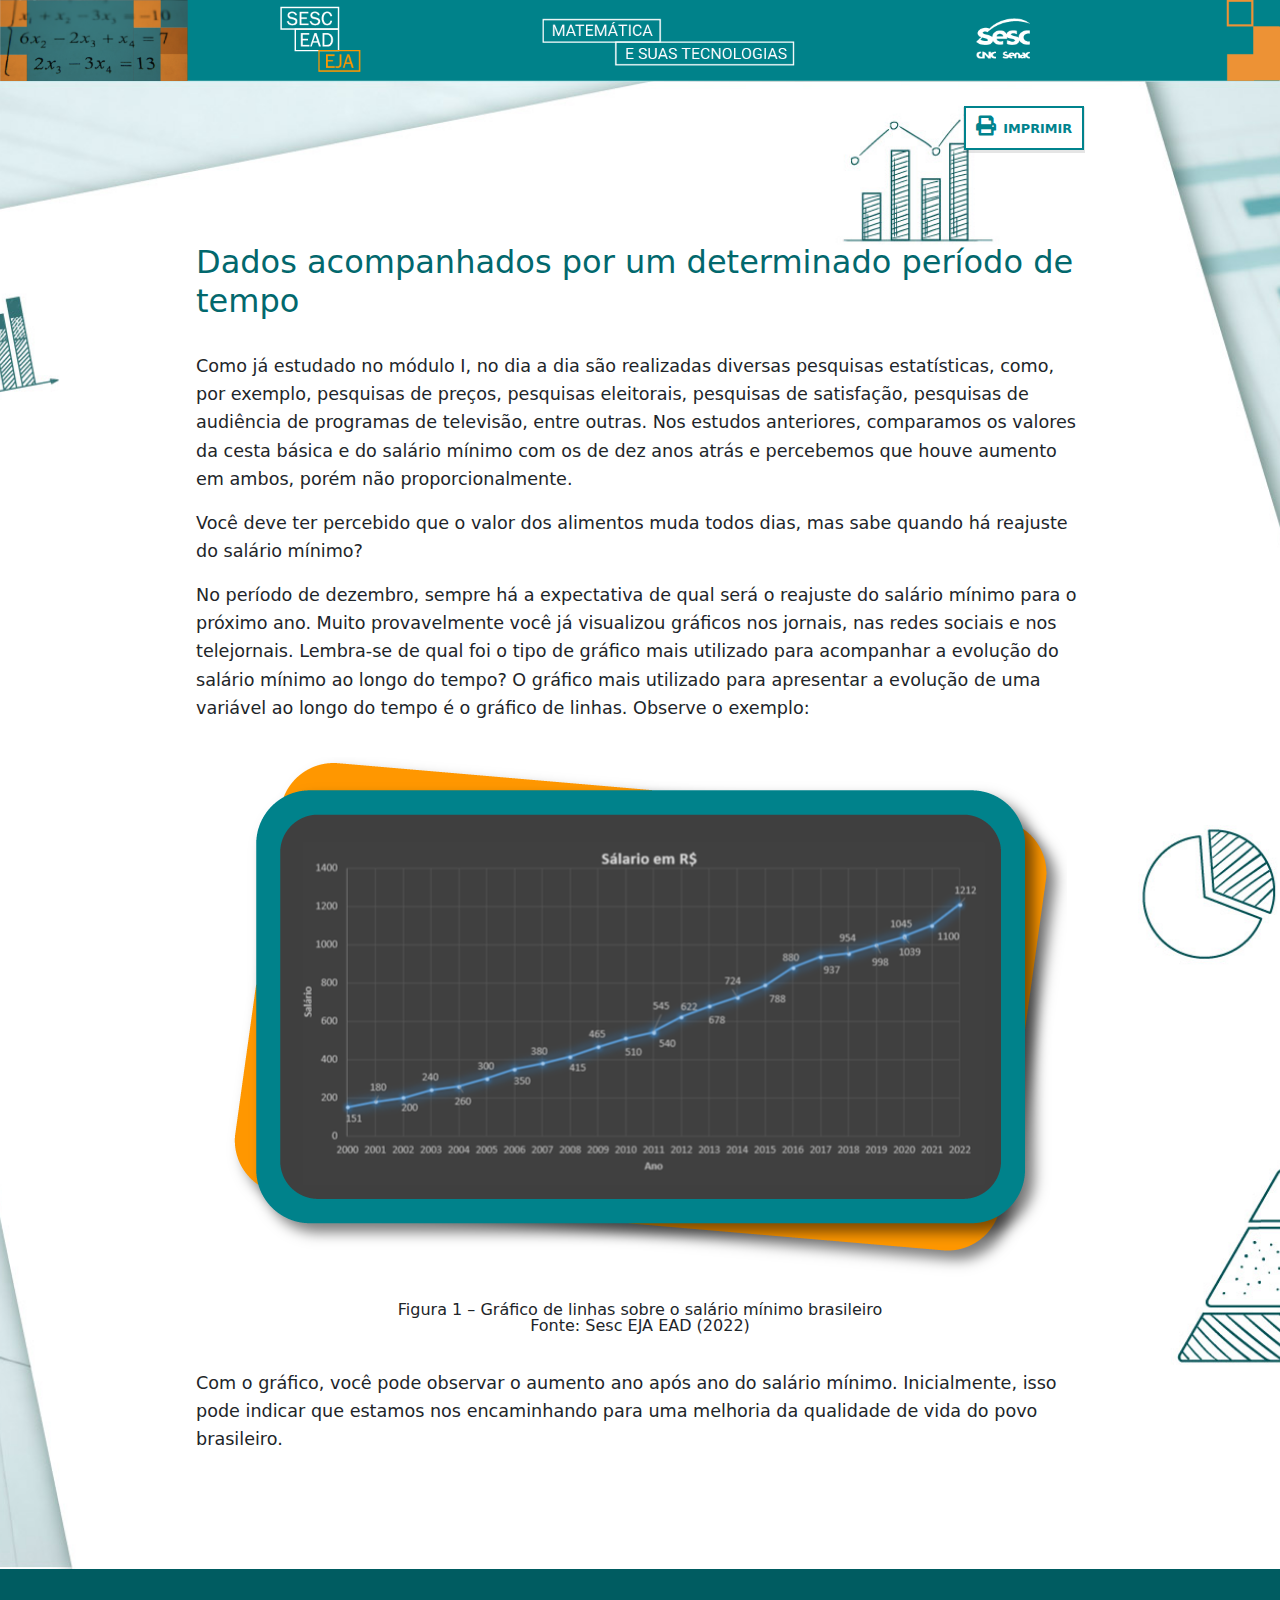
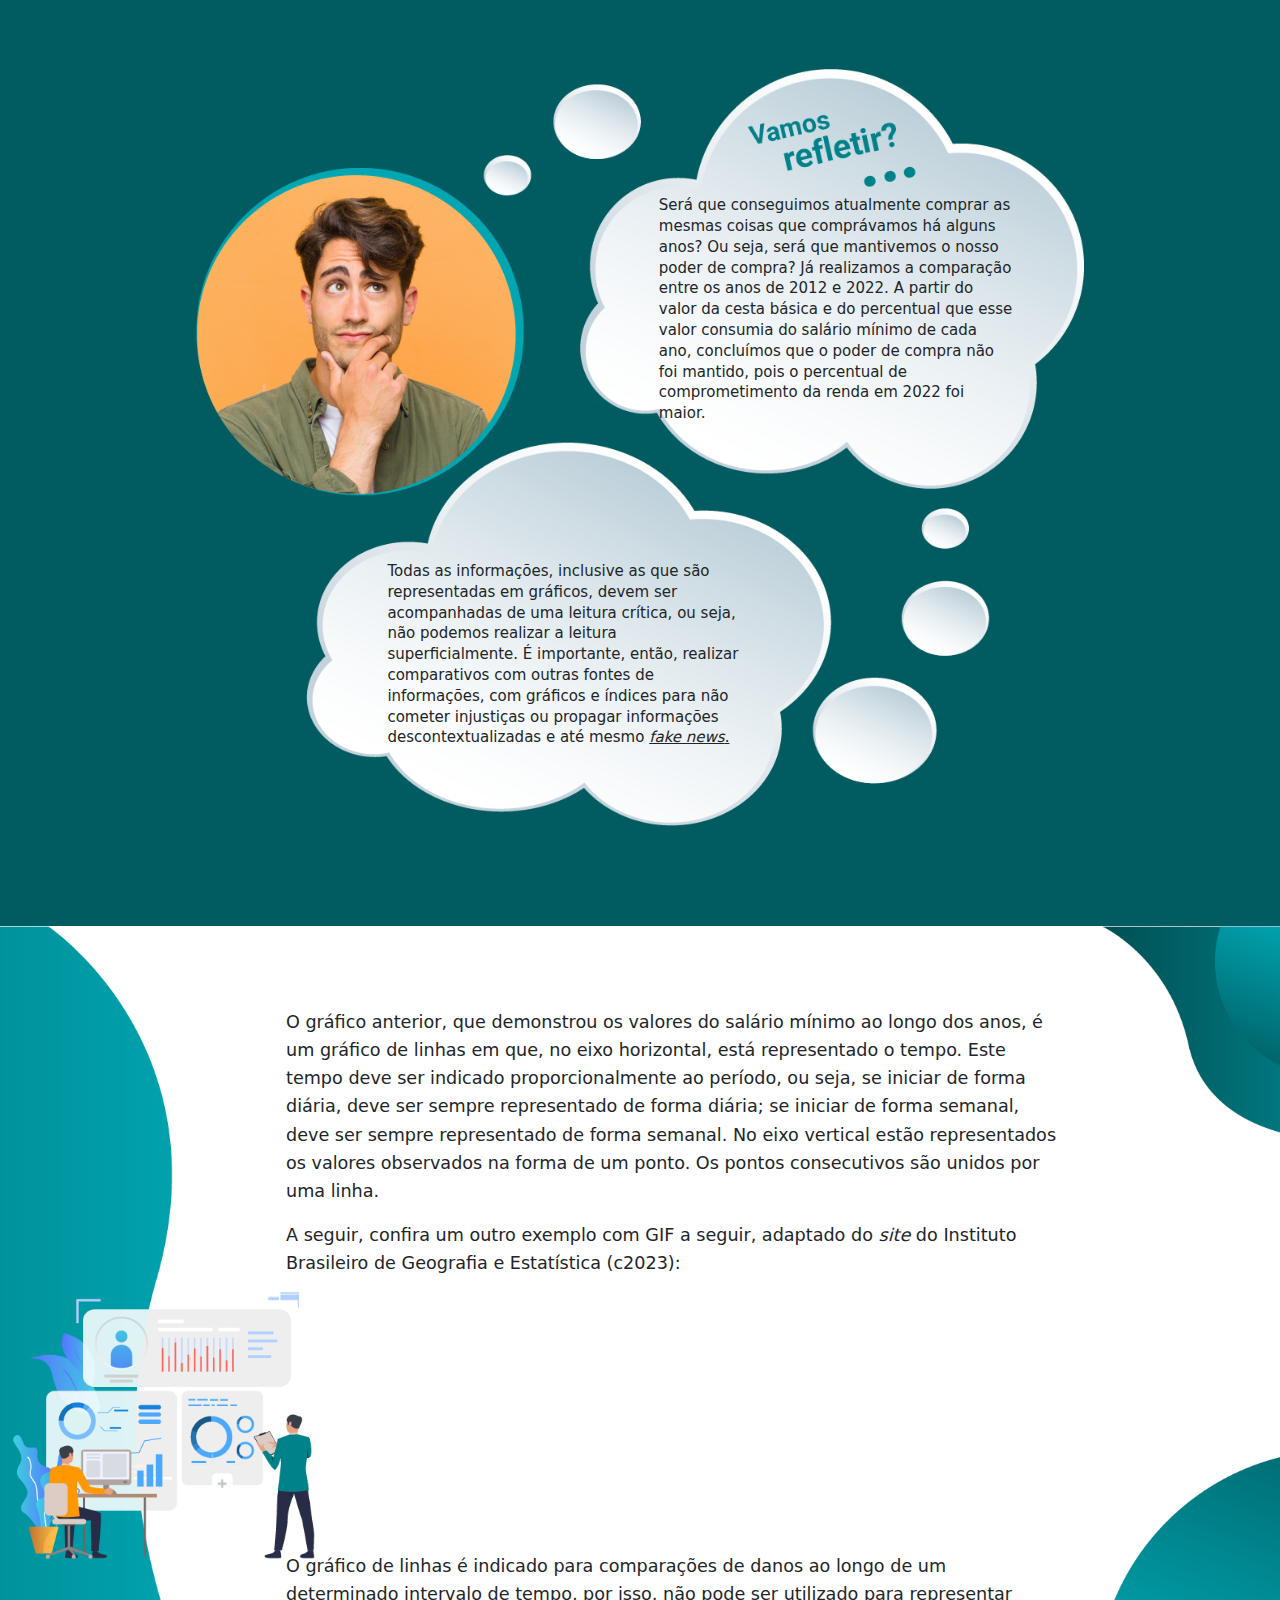
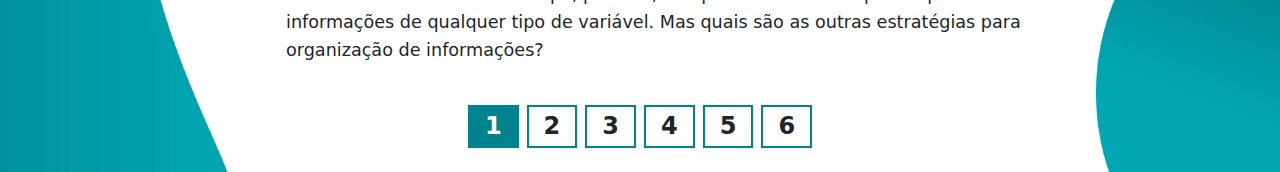
==== conteudo.html @ e6a65a78 "ajustes" ====
<!doctype html>
<html lang="pt-br">

<head>
    <title>Matemática e suas tecnologias</title>
    <!-- Required meta tags -->
    <meta charset="utf-8">
    <meta name="viewport" content="width=device-width, initial-scale=1, shrink-to-fit=no">

    <!-- Bootstrap CSS v5.0.2 -->
    <link rel="stylesheet" href="assets/css/preloader.css">
    <link rel="stylesheet" href="assets/bootstrap/bootstrap.min.css">
    <link rel="stylesheet" href="assets/css/animate.min.css" />
    <link rel="stylesheet" href="assets/fa/css/all.min.css">
    <link rel="stylesheet" href="assets/css/template.css">
    <link rel="stylesheet" href="assets/css/jquery-ui.min.css">
    <link rel="stylesheet" href="assets/css/custom.css">
    <link rel="stylesheet" href="assets/css/lt-estilos.css">
    <link rel="stylesheet" href="assets/css/aos.css">
    <!-- <link rel="stylesheet" href="assets_obj/css/style-olimpiadas-verdadeiro-ou-falso.css"> -->

    <link rel="stylesheet" href="drag/js/dragula.css">
    <link rel="stylesheet" href="drag/css/game-custom.css">
    <link rel="stylesheet" href="objeto_associarColunas/css/associar-colunas.css">
    <link rel="stylesheet" href="assets/print/print.css">
</head>

<body class="bg-sesc">
    <div class="preloader">
        <div class="anim"></div>
        <h1>Aguarde enquanto o conteúdo é carregado.</h1>
    </div>
    <!-- MARCA D´ÁGUA -->
    <img src="assets/img/logo_sesc_horizontal.svg" id="marcadaguaLogo">

    <header id="topo" class="sesc no-print">
        <img src="assets/img/cabecalho/cabecalho.png" class="d-none d-lg-block img-fluid" alt="">
    </header>
    <!-- Section principal deve ter o booklet, pois faz parte do print.js -->
    <section id="booklet">
        <!--Dentro do section devemos ter um elemento com a classe paginas, para funcionar a paginação/print-->
        <header class="titulo-conteudo mb-0 print">
            <div class="container" style="padding-top:1px">
                <!--titulo do curso para o print e leitor de tela-->
                <h1 id="nome-curso" class="d-none print mt-0 text-center w-100">Matemática e suas Tecnologias
                </h1>
                <div class="row g-0 pb-4 pt-4">
                    <div class="col-9 d-flex flex-column justify-content-center align-items-start">
                        <!-- <h2>Matemática</h2> -->
                    </div>
                    <div class="col-3 d-flex flex-column justify-content-end align-items-end">
                        <button data-pdf="true" name="button" class="bt-print bto-imprimir no-print"><i
                                class="fas fa-print "></i> imprimir</button>
                    </div>
                </div>
            </div>
        </header>
        <section class="paginas">
            <!-- PG1 -->
            <div class="pagina">
                <!-- <img src="img/elem_float_1.png" class="no-print rellax-esquerda-big relax-top18" data-rellax-speed="4"> -->

                <div class="bloco1-pg1">
                    <div class="container">
                        <h2>Dados acompanhados por um determinado período de tempo</h2>
                        <!--<h4>Quarta etapa: organização dos dados</h4>-->
                        <p>
                            Como já estudado no módulo I, no dia a dia são realizadas diversas pesquisas estatísticas,
                            como, por exemplo, pesquisas de preços, pesquisas eleitorais, pesquisas de satisfação,
                            pesquisas de audiência de programas de televisão, entre outras. Nos estudos anteriores,
                            comparamos os valores da cesta básica e do salário mínimo com os de dez anos atrás e
                            percebemos que houve aumento em ambos, porém não proporcionalmente.
                        </p>
                        <p>
                            Você deve ter percebido que o valor dos alimentos muda todos dias, mas sabe quando há
                            reajuste do salário mínimo?
                        </p>
                        <p>
                            No período de dezembro, sempre há a expectativa de qual será o reajuste do salário mínimo
                            para o próximo ano. Muito provavelmente você já visualizou gráficos nos jornais, nas redes
                            sociais e nos telejornais. Lembra-se de qual foi o tipo de gráfico mais utilizado para
                            acompanhar a evolução do salário mínimo ao longo do tempo? O gráfico mais utilizado para
                            apresentar a evolução de uma variável ao longo do tempo é o gráfico de linhas. Observe o
                            exemplo:
                        </p>
                        <figure>
                            <img src="img/figura_01.png" class="img-fluid d-block mx-auto my-3" data-aos="zoom-in"
                                alt="A imagem mostra um gráfico de linhas com eixo horizontal representando o tempo em ano, do ano 2000 até o ano de 2022. O primeiro dado apresentado é o ano de 2000 com o salário de R$ 151, e seguindo desta forma: ano de 2001 e salário de R$ 180, ano de 2002 e salário de R$ 200, ano de 2003 e salário de R$ 240, ano de 2004 e salário de R$ 260, ano de 2005 e salário de R$ 300, ano de 2006 e salário de R$ 350, ano de 2007 e salário de R$ 380, ano de 2008 e salário de R$ 415, ano de 2009 e salário de R$ 465, ano de 2010 e salário de R$ 510, ano de 2011 e salário de R$ 540, que depois aumentou para R$ 545, ano de 2012 e salário de R$ 622, ano de 2013 e salário de R$ 678, ano de 2014 e salário de R$ 724, ano de 2015 e salário de R$ 788, ano de 2016 e salário de R$ 880, ano de 2017 e salário de R$ 937, ano de 2018 e salário de R$ 954, ano de 2019 e salário de R$ 998, ano de 2020 e salário de R$ 1.039, que subiu para R$ 1.045, ano de 2021 e salário de R$ 1.100, ano de 2022 e salário de R$ 1.212. ">
                            <figcaption>Figura 1 – Gráfico de linhas sobre o salário mínimo brasileiro <br>
                                Fonte: Sesc EJA EAD (2022)
                            </figcaption>
                        </figure>
                        <p>
                            Com o gráfico, você pode observar o aumento ano após ano do salário mínimo. Inicialmente,
                            isso pode indicar que estamos nos encaminhando para uma melhoria da qualidade de vida do
                            povo brasileiro.
                        </p>
                    </div>
                </div>
                <div class="bloco2-pg1">
                    <!-- <img src="img/elem_float_2.png" class="no-print rellax-direita-big relax-top1" data-rellax-speed="4"> -->
                    <div class="container">
                        <div class="caixa_vamos_refletir">
                            <img src="img/vamos_refletir.png" class="no-print" alt="">
                            <div class="vamos_refletir1">
                                <p>
                                    Será que conseguimos atualmente comprar as mesmas coisas que comprávamos há alguns
                                    anos? Ou seja, será que mantivemos o nosso poder de compra? Já realizamos a
                                    comparação entre os anos de 2012 e 2022. A partir do valor da cesta básica e do
                                    percentual que esse valor consumia do salário mínimo de cada ano, concluímos que o
                                    poder de compra não foi mantido, pois o percentual de comprometimento da renda em
                                    2022 foi maior.
                                </p>
                            </div>
                            <div class="vamos_refletir2">
                                <p>
                                    Todas as informações, inclusive as que são representadas em gráficos, devem ser
                                    acompanhadas de uma leitura crítica, ou seja, não podemos realizar a leitura
                                    superficialmente. É importante, então, realizar comparativos com outras fontes de
                                    informações, com gráficos e índices para não cometer injustiças ou propagar
                                    informações descontextualizadas e até mesmo <span class="bt-tooltip"
                                        data-bs-toggle="tooltip" data-bs-placement="top"
                                        title="Notícias falsas publicadas por veículos de comunicação como se fossem informações reais.">
                                        <em>fake news</em>.</span>
                                </p>
                            </div>
                        </div>

                    </div>
                </div>
                <div class="bloco3-pg1">

                    <!-- <img src="img/elem_float_2.png" class="no-print rellax-direita-big relax-top1" data-rellax-speed="4"> -->

                    <div class="container">
                        <h2></h2>
                        <p>
                            O gráfico anterior, que demonstrou os valores do salário mínimo ao longo dos anos, é um
                            gráfico de linhas em que, no eixo horizontal, está representado o tempo. Este tempo deve ser
                            indicado proporcionalmente ao período, ou seja, se iniciar de forma diária, deve ser sempre
                            representado de forma diária; se iniciar de forma semanal, deve ser sempre representado de
                            forma semanal. No eixo vertical estão representados os valores observados na forma de um
                            ponto. Os pontos consecutivos são unidos por uma linha.
                        </p>
                        <p>
                            A seguir, confira um outro exemplo com GIF a seguir, adaptado do <em>site</em> do Instituto
                            Brasileiro de Geografia e Estatística (c2023):
                        </p>
                        <figure>
                            <img src="img/gifs/gif_linhas.gif" class="img-fluid d-block mx-auto my-3" data-aos="zoom-in"
                                alt="A animação mostra um gráfico de linhas com o título “Elementos: gráfico de linhas”. No gráfico, há uma linha vermelha na horizontal, que representa o eixo vertical (escala), e uma linha na horizontal, que representa o eixo horizontal (geralmente representa o tempo). No interior dos eixos, inicialmente, aparecem pontos verdes ligados por uma linha, depois aparecem linhas cinzas e ao lado delas o texto “posição vertical, de acordo com a intensidade de cada momento representado”; ligando as linhas cinzas e paralela ao eixo horizontal está uma linha na cor rosa, e ao seu lado o texto: “distância proporcional ao período de tempo representado”. ">
                            <!-- <figcaption>
                                        gif
                                    </figcaption> -->
                        </figure>
                        <p>
                            O gráfico de linhas é indicado para comparações de danos ao longo de um determinado
                            intervalo de tempo, por isso, não pode ser utilizado para representar informações de
                            qualquer tipo de variável. Mas quais são as outras estratégias para organização de
                            informações?
                        </p>
                        <br><br>
                    </div>
                </div>

            </div>
            <!-- FIM PG1 -->

            <!-- PG2 -->
            <div class="pagina">

                <div class="bloco4-pg1">
                    <!-- <img src="img/elem_float_1.png" class="no-print rellax-esquerda-big relax-top5" data-rellax-speed="4"> -->

                    <div class="container">
                        <h2>A apresentação dos dados de Calculópolis </h2>
                        <p>
                            Considerando que anteriormente falamos sobre renda, na pesquisa da cidade de Calculópolis
                            foi realizado o questionamento sobre a renda familiar. De posse desses dados, é possível
                            realizar o tratamento deles. Mas como organizar e representar os dados coletados referentes
                            às rendas das famílias da cidade de Calculópolis?
                        </p>
                        <p>
                            No decorrer deste módulo, verificaremos as melhores estratégias, considerando tabelas e
                            gráficos, para demonstrar essas informações.
                        </p>
                        <p>
                            Veja como ficou a apresentação do gráfico da renda familiar da pesquisa de Calculópolis:
                        </p>
                        <figure>
                            <img src="img/figura_02.png" class="img-fluid d-block mx-auto my-3" data-aos="zoom-in"
                                alt="A imagem mostra um gráfico de barras representando as rendas familiares da cidade de Calculópolis. No eixo vertical são apresentados os elementos da variável e, no eixo horizontal, a quantidade de domicílios que apresentou a renda. De baixo para cima, no eixo vertical, constam as faixas salariais “até um salário mínimo”, com 14 domicílios; “de um a dois salários mínimos”, com 10 domicílios; “de dois a três salários mínimos”, com 18 domicílios; “de três a quatro salários mínimos”, com 2 domicílios; “de quatro a cinco salários mínimos”, com 4 domicílios; “de cinco a seis salários mínimos”, com 3 domicílios; “de seis a sete salários mínimos”, com 2 domicílios; “de sete a oito salários mínimos”, sem observações; e por último, no topo da imagem, “de oito a nove salários mínimos”, com 2 domicílios. ">
                            <figcaption>
                                Figura 2 – Gráfico de barras horizontais sobre a renda familiar <br>

                                Fonte: Sesc EJA EAD (2022)
                            </figcaption>
                        </figure>
                        <p>
                            Nesse gráfico, é possível observar que a maior parte das famílias tem renda de dois a três
                            salários mínimos, 18 famílias, no caso. Observa-se ainda que 14 famílias recebem menos de um
                            salário mínimo e 10 famílias recebem de um salário até dois salários mínimos.
                        </p>
                        <p>
                            No questionário da cidade de Calculópolis, a comissão da pesquisa organizou os rendimentos
                            em faixas de renda, pois a renda, sendo uma <b>variável quantitativa</b>, pode assumir
                            valores muito diferentes e com valores decimais. Isso significa que dificilmente haverá
                            rendas iguais, logo, uma tabela possivelmente teria muitas linhas, o que ocasionaria uma
                            leitura cansativa e sem síntese de resultados.
                        </p>
                        <p>
                            As <b>variáveis quantitativas</b> devem ser organizadas em ordem crescente (do menor para o
                            maior valor) ou decrescente (do maior para o menor valor) para um melhor entendimento; se
                            houver <b>variáveis qualitativas</b>, será preciso organizá-las em ordem alfabética.
                        </p>
                        <p>
                            Observe como as variáveis quantitativas, em relação à renda, foram agrupadas e organizadas
                            em ordem crescente:
                        </p>
                        <figure>
                            <img src="img/info1.png" class="img-fluid d-block mx-auto my-3" data-aos="zoom-in" alt="">
                        </figure>
                        <p>
                            A comissão, com o objetivo de comparar cada um desses valores em relação ao todo e facilitar
                            a tomada de decisões, passou a representar em forma de tabela as repetições de cada dado
                            percentualmente. Essa forma de representação percentual dos dados é chamada de frequência
                            relativa. Na estatística, a quantidade de vezes que o valor de uma variável se repete é
                            chamado de frequência absoluta.
                        </p>
                    </div>

                    <img src="img/div_bg3_pag1.png" class="bloco-divisoria no-print" alt="">
                </div>
                <div class="bloco5-pg1">
                    <!-- <img src="img/elem_float_4.png" class="no-print rellax-direita-big relax-top1" data-rellax-speed="4"> -->

                    <div class="container">
                        <p>
                            A frequência relativa é calculada pela divisão entre a frequência absoluta e o total de
                            elementos da amostra. Isso pode ser descrito com seguinte fórmula:
                        </p>
                        <figure>
                            <img src="img/equacao_01.png" class="img-fluid d-block mx-auto my-3" data-aos="zoom-in"
                                alt="Imagem da fórmula da frequência relativa: frequência relativa do dado igual à frequência absoluta dividida pelo total de elementos da amostra. ">

                        </figure>
                        <p>
                            Normalmente, a frequência relativa é apresentada em percentual, mas também pode ser indicada
                            de modo decimal ou fracionário.
                        </p>
                        <p>
                            A comissão, com o objetivo de comparar os dados com o total de amostras, decidiu calcular as
                            frequências relativas do número de correspondentes à quantidade de salários mínimos que as
                            famílias recebem. Para isso, utilizou os dados das frequências absolutas da tabela,
                            considerando a amostra de 55 domicílios de Calculópolis. Veja como esse cálculo foi
                            realizado:
                        </p>
                        <figure>
                            <img src="img/figura_03.png" class="img-fluid d-block mx-auto my-3" data-aos="zoom-in"
                                alt="A imagem mostra um cálculo em que até 1 salário mínimo é igual à frequência absoluta dividido pelo total de elementos da amostra, que é igual a 14 sobre 55, que é igual a 0,25 multiplicado por 100% igual a 25%. De elemento “100%” sai uma seta para o texto “multiplicar o resultado da divisão por 100% para transformar em porcentagem”.">
                            <figcaption>Figura 3 – Passo a passo do cálculo de uma frequência relativa <br>

                                Fonte: Sesc EJA EAD (2022)
                            </figcaption>
                        </figure>
                        <figure>
                            <img src="img/equacao_02.png" class="img-fluid d-block mx-auto my-3" data-aos="zoom-in"
                                alt="A imagem mostra a seguinte fórmula: de 1 a 2 salários mínimos igual à frequência absoluta sobre total de elementos da amostra igual a 10 sobre 55 igual a 0,18 multiplicado por 100% igual a 18%.">
                        </figure>
                        <figure>
                            <img src="img/equacao_03.png" class="img-fluid d-block mx-auto my-3" data-aos="zoom-in"
                                alt="A imagem mostra a seguinte fórmula: de 2 a 3 salários mínimos igual à frequência absoluta sobre o total de elementos da amostra igual a 18 sobre 55 igual a 0,33 multiplicado por 100% igual a 33%.">
                        </figure>
                        <figure>
                            <img src="img/equacao_04.png" class="img-fluid d-block mx-auto my-3" data-aos="zoom-in"
                                alt="A imagem mostra a seguinte fórmula: de 3 a 4 salários mínimos igual à frequência absoluta sobre o total de elementos da amostra igual a 2 sobre 55 igual a 0,04 multiplicado por 100% igual a 4%.">
                        </figure>
                        <figure>
                            <img src="img/equacao_05.png" class="img-fluid d-block mx-auto my-3" data-aos="zoom-in"
                                alt="A imagem mostra a seguinte fórmula: de 4 a 5 salários mínimos igual à frequência absoluta sobre o total de elementos da amostra igual a 4 sobre 55 igual a 0,07 multiplicado por 100% igual a 7%.">
                        </figure>
                        <figure>
                            <img src="img/equacao_06.png" class="img-fluid d-block mx-auto my-3" data-aos="zoom-in"
                                alt="A imagem mostra a seguinte fórmula: de 5 a 6 salários mínimos igual à frequência absoluta sobre total de elementos da amostra igual a 3 sobre 55 igual a 0,05 multiplicado por 100% igual a 5%.">
                        </figure>
                        <figure>
                            <img src="img/equacao_07.png" class="img-fluid d-block mx-auto my-3" data-aos="zoom-in"
                                alt="A imagem mostra a seguinte fórmula: de 6 a 7 salários mínimos igual à frequência absoluta sobre o total de elementos da amostra igual a 2 sobre 55 igual a 0,04 multiplicado por 100% igual a 4%.">
                        </figure>
                        <figure>
                            <img src="img/equacao_08.png" class="img-fluid d-block mx-auto my-3" data-aos="zoom-in"
                                alt="A imagem mostra a seguinte fórmula: de 8 a 9 salários mínimos igual à frequência absoluta sobre total de elementos da amostra igual a 2 sobre 55 igual a 0,04 multiplicado por 100% igual a 4%.">
                        </figure>
                    </div>
                </div>
                <div class="bloco6-pg1">
                    <div class="container">
                        <p>
                            Seguindo essa organização de dados, a comissão organizadora apresentou a seguinte tabela
                            referente à pergunta: “Somando a sua renda com a renda das pessoas que moram com você,
                            quanto é, aproximadamente, a renda familiar?”.
                        </p>
                        <p>
                            As tabelas resumem o conjunto de dados coletados em uma pesquisa e devem apresentar em sua
                            estrutura título e fonte. O título deve conter informações suficientes para explicitar o que
                            está sendo apresentado. A fonte deve identificar a origem dos dados apresentados. Em
                            tabelas, os dados são apresentados em linhas e colunas, contribuindo para a leitura e a
                            interpretação das informações.
                        </p>
                        <p class="titulo-tabela">Renda Familiar dos domicílios de Calculópolis</p>
                        <table class="sesc">
                            <tr>
                                <th>Renda familiar</th>
                                <th>Frequência absoluta</th>
                                <th>Frequência relativa</th>
                            </tr>
                            <tr>
                                <td>Até 1 salário mínimo</td>
                                <td>14</td>
                                <td><img src="img/fracao1.png" class="img-fluid"> ou 25%</td>
                            </tr>
                            <tr>
                                <td>De 1 a 2 salários mínimos</td>
                                <td>10</td>
                                <td><img src="img/fracao2.png" class="img-fluid"> ou 18% </td>
                            </tr>
                            <tr>
                                <td>De 2 a 3 salários mínimos</td>
                                <td>18</td>
                                <td><img src="img/fracao3.png" class="img-fluid"> ou 33%</td>
                            </tr>
                            <tr>
                                <td>De 3 a 4 salários mínimos</td>
                                <td>2</td>
                                <td><img src="img/fracao4.png" class="img-fluid"> ou 4%</td>
                            </tr>
                            <tr>
                                <td>De 4 a 5 salários mínimos</td>
                                <td>4</td>
                                <td><img src="img/fracao5.png" class="img-fluid"> ou 7%</td>
                            </tr>
                            <tr>
                                <td>De 5 a 6 salários mínimos</td>
                                <td>3</td>
                                <td><img src="img/fracao6.png" class="img-fluid"> ou 5%</td>
                            </tr>
                            <tr>
                                <td>De 6 a 7 salários mínimos</td>
                                <td>2</td>
                                <td><img src="img/fracao4.png" class="img-fluid"> ou 4%</td>
                            </tr>
                            <tr>
                                <td>De 8 a 9 salários mínimos</td>
                                <td>2</td>
                                <td><img src="img/fracao4.png" class="img-fluid"> ou 4%</td>
                            </tr>
                            <tr>
                                <td>Total</td>
                                <td>55</td>
                                <td><b style="color: #3a9ca3;">1</b> ou 100%</td>
                            </tr>
                        </table>
                        <figcaption>
                            Fonte: Sesc EAD EJA (2022)
                        </figcaption>

                        <div class="caixa-destaque">
                            <ul>
                                <p>Na primeira linha, são apresentadas: </p>
                                <li>Na primeira coluna, a categoria pesquisada (no caso, renda familiar) </li>
                                <li>Na segunda coluna, a frequência absoluta (no caso, a quantidade de famílias que recebem entre a faixa salarial que é citada na primeira coluna) </li>
                                <li>Na terceira coluna, a frequência relativa (no caso, o percentual de famílias que recebem entre a faixa salarial que é citada na primeira coluna em relação ao total)</li>
                                <p>Da segunda à oitava linha, são especificados:</p>
                                <li>Na primeira coluna, a faixa salarial de moradores por moradia </li>
                                <li>Na segunda coluna, a quantidade de moradias que correspondem à faixa salarial </li>
                                <li>Na terceira coluna, o percentual correspondente ao recebimento da faixa salarial </li>
                                <li>A fonte (Sesc EAD EJA) informa quem forneceu as informações.</li>
                            </ul>
                        </div>

                        <p>A fonte, “Sesc EAD EJA (2022)” informa quem forneceu as informações. </p>
                        <p>
                            Após obter todos os dados organizados da pesquisa realizada com os moradores de
                            Calculópolis, será possível entender melhor a realidade da população em relação às suas
                            carências e potencialidades. Todos os resultados da pesquisa foram organizados em tabelas,
                            pois a comissão organizadora da pesquisa teve por objetivo construir gráficos para a
                            apresentação à administração municipal. No decorrer do módulo, serão estudados diferentes
                            tipos de gráficos com o objetivo de evidenciar os mais apropriados a cada variável, contexto
                            e finalidade no processo de divulgação e apresentação dos dados.
                        </p>
                    </div>
                </div>

            </div>
            <!-- FIM PG2 -->

            <!-- PG3 -->
            <div class="pagina">
                <div class="bloco7-pg1">

                    <!-- <img src="img/elem_float_5.png" class="no-print rellax-esquerda-big relax-top1" data-rellax-speed="4">
                            <img src="img/elem_float_6.png" class="no-print rellax-esquerda-big relax-top15" data-rellax-speed="4">
                            <img src="img/elem_float_7.png" class="no-print rellax-esquerda-big relax-top25" data-rellax-speed="4"> -->

                    <div class="container">
                        <h2>Entendendo os resultados</h2>
                        <!--<h4>Quinta etapa: resultados e análises </h4>-->
                        <p>
                            As reportagens em revistas, jornais, em conteúdos da Internet, em programas de televisão,
                            entre outros locais de divulgação de conteúdos, estão repletas de gráficos e tabelas com
                            dados estatísticos, portanto, no dia a dia, é mais usual encontrarmos informações na forma
                            de gráficos. Mas você já se perguntou por que isso acontece?
                        </p>
                        <p>
                            A possibilidade de extrair as informações apenas observando a imagem do gráfico, sem a
                            necessidade da leitura de textos e dados, é uma das principais finalidades da sua
                            utilização. Veja um exemplo:
                        </p>
                        <figure>
                            <img src="img/figura_04.png" class="img-fluid d-block mx-auto my-3" data-aos="zoom-in"
                                alt="A imagem mostra um gráfico com o título “Sexo”. Do lado direito há uma legenda com as indicações “mulheres” e “homens”. O gráfico é formado por um círculo dividido em duas partes de cores diferentes, sendo a parte maior destacada referente às mulheres e a parte menor referente aos homens, conforme a indicação da legenda. ">
                            <figcaption>Figura 4 – Gráfico de setores <br>
                                Fonte: Sesc EJA EAD (2022)
                            </figcaption>
                        </figure>
                        <p>
                            No gráfico apresentado, de acordo com a legenda, as mulheres são representadas pela cor
                            vermelha e os homens, pela cor azul, portanto, percebe-se, apenas por meio da visualização
                            da formação das partes do gráfico, que existem mais mulheres do que homens. Isso ocorre
                            porque a parte vermelha está notavelmente ocupando um espaço maior no todo, evidenciando a
                            informação do maior número de mulheres.
                        </p>
                        <p>
                            Os gráficos e as tabelas são recursos estatísticos muito úteis para resumir e apresentar os
                            resultados obtidos em uma pesquisa. Diariamente, vemos tabelas e gráficos nos mais variados
                            veículos de comunicação, associadas a assuntos diversos da nossa rotina diária, como
                            resultados de pesquisas eleitorais, esportes, segurança pública, saúde, trabalho, emprego,
                            renda, economia, cidadania etc.
                        </p>
                        <p>
                            A partir da solicitação da administração municipal para que a comissão organizadora da
                            pesquisa apresente os resultados, iniciou-se o processo de organização dos dados, pois a
                            comissão reconhece a importância que as tabelas e os gráficos têm na interpretação,
                            visualização e divulgação dos dados. Isso porque esses recursos facilitam e agilizam a
                            compreensão dos dados por parte do leitor e também viabilizam diversas maneiras de ilustrar
                            e resumir as informações apresentadas.
                        </p>
                        <p>
                            Agora, o próximo passo da comissão será utilizar esses recursos visuais, por isso, ela
                            passou a estudar alguns tipos de gráficos, procurando conhecer as principais características
                            de cada um e seus elementos, a fim de escolher o tipo de gráfico mais adequado de acordo com
                            os dados a serem representados. Além disso, esse estudo teve como objetivo evitar
                            interpretações equivocadas dos dados apresentados, que podem ter sido produzidos
                            involuntariamente – ou até mesmo propositalmente – com erros.
                        </p>
                        <p>
                            Como a pesquisa de Calculópolis foi baseada nas perguntas realizadas no Censo e em pesquisas
                            de amostras por domicílio, a comissão organizadora foi em busca dos gráficos utilizados na
                            divulgação dos dados encontrados naquela pesquisa. Nessa busca, constatou-se que os gráficos
                            mais comuns são os gráficos de barras, colunas e setores.
                        </p>
                        <p>
                            Você sabia que cada um desses gráficos apresenta características específicas e que os
                            diferentes gráficos são indicados para diferentes tipos de variáveis e para diferentes
                            objetivos? Que tal visualizar o que a comissão encontrou como resultado de sua pesquisa?
                        </p>
                        <p>
                            Ao pesquisar sobre uma mesma questão que havia no questionário de Calculópolis, a comissão
                            encontrou no <em>site</em> do IBGE alguns resultados do censo do Brasil apresentados em
                            gráficos de barras e de colunas. Confira a seguir:
                        </p>
                        <figure>
                            <img src="img/figura_05.png" class="img-fluid d-block mx-auto my-3" data-aos="zoom-in"
                                alt="A figura mostra um gráfico de barras horizontais partindo da esquerda para a direita, indicando o número total de domicílios e seus tipos (casa ou apartamento) no Brasil e em cada região do país (Norte, Nordeste, Sudeste, Sul e Centro-Oeste). Cada região forma um bloco com três barras e está separada das demais apresentando tamanhos diferentes.  ">
                            <figcaption>Figura 5 – Gráfico de barras da amostra de domicílios – 2019 <br>

                                Fonte: Instituto Brasileiro de Geografia e Estatística (2019?)
                            </figcaption>
                        </figure>
                        <figure>
                            <img src="img/figura_06.png" class="img-fluid d-block mx-auto my-3" data-aos="zoom-in"
                                alt="A figura mostra um gráfico de barras horizontais partindo da esquerda para a direita, indicando o número total de domicílios e seus tipos (casa ou apartamento) no Brasil e em cada região do país (Norte, Nordeste, Sudeste, Sul e Centro-Oeste). Cada região apresenta uma única barra e está separada das demais apresentando tamanhos iguais. ">
                            <figcaption>

                                Figura 6 – Gráfico de barras da amostra de domicílios – 2019 <br>

                                Fonte: Instituto Brasileiro de Geografia e Estatística (2019?)
                            </figcaption>
                        </figure>
                    </div>
                </div>

                <div class="bloco1-pg2">
                    <div class="container">
                        <h4>Gráfico de barras </h4>
                        <p>
                            No <b>gráfico de barras</b>, podemos notar que os dados foram divididos por regiões e com
                            legenda de cores para os tipos de domicílios. Percebemos que o tipo de domicílio mais comum
                            no Brasil é a casa e, a partir dessa constatação, fica demonstrado, como apresenta a
                            animação a seguir, que a maioria dos brasileiros tem casa própria já paga. É possível
                            observar também que existe um percentual elevado de brasileiros que moram em imóveis
                            alugados.
                        </p>
                        <p>
                            Esse tipo de gráfico é mais utilizado para variáveis qualitativas e precisa apresentar um
                            título, um eixo vertical, que representará os dados observados na variável, e um eixo
                            horizontal, que deve conter as informações numéricas de contagem, ou seja, as frequências
                            observadas. As barras são regiões retangulares de tamanho proporcional à frequência de cada
                            variação e precisam apresentar a mesma largura, e a distância entre elas deve ser sempre a
                            mesma. Confira a síntese apresentada no GIF a seguir, adaptado do <em>site</em> do Instituto
                            Brasileiro de Geografia e Estatística (c2023):
                        </p>
                        <figure>
                            <img src="img/gifs/gif_barras.gif" class="img-fluid d-block mx-auto my-3" data-aos="zoom-in"
                                alt="A animação mostra um gráfico de barras, no qual os elementos para construção do gráfico vão surgindo. As barras estão na cor verde, o eixo vertical (variação, em medidas ou quantidades numéricas) no lado esquerdo está na cor roxa e uma linha horizontal, na parte de baixo, que é o eixo horizontal (escala), está na cor vermelha. No ponto que liga os dois eixos está escrito “origem”. O título do gráfico é “Elementos: gráfico de barras”, e na lateral direita estão os textos “barras”, “tamanhos de acordo com a intensidade de cada variação”, “mesma largura” e “distância constante”.">
                            <!-- <figcaption>gif
                                    </figcaption> -->
                        </figure>

                        <h4>Gráfico de colunas</h4>
                        <p>
                            O próximo tipo de gráfico é o <b>gráfico de colunas</b>, que se refere ao número de
                            domicílios com rede geral ou fossa séptica ligada à rede geral. É possível notar que os
                            dados foram divididos por regiões e com legenda de cores para diferentes anos observados.
                            Nesse gráfico, os dados são apresentados de forma percentual.
                        </p>
                        <figure>
                            <img src="img/figura_07.png" class="img-fluid d-block mx-auto my-3" data-aos="zoom-in"
                                alt="A figura mostra um gráfico de barras vertical, que indica o número total de domicílios que apresentam rede geral ou fossa séptica no Brasil e em cada região do país (Norte, Nordeste, Sudeste, Sul e Centro-Oeste). Cada região forma um bloco com quatro barras referentes aos anos de 2016, 2017, 2018 e 2019, e está separada das demais apresentando tamanhos diferentes. ">
                            <figcaption>

                                Figura 7 – Gráfico de colunas da amostra de domicílios – 2012-2019 <br>

                                Fonte: Instituto Brasileiro de Geografia e Estatística (2019?)
                            </figcaption>
                        </figure>
                        <p>
                            Note que a região com menor taxa de domicílios ligados à rede geral é a região Norte,
                            portanto, é a região que contém um índice baixo de acesso a políticas públicas de saneamento
                            básico. Já a região Sudeste apresenta os melhores índices no que diz respeito ao acesso à
                            rede geral. Observa-se também que algumas regiões, como Norte, Sul, Nordeste e Centro-Oeste,
                            apresentaram melhorias percentuais com o passar dos anos no acesso à rede geral, já a região
                            Sudeste manteve esse índice estável com o passar do tempo.
                        </p>
                        <p>
                            Esse tipo de gráficos é mais utilizado para variáveis qualitativas e precisa apresentar um
                            título, um eixo vertical, que deve conter as informações numéricas de contagem, ou seja, as
                            frequências observadas, e um eixo horizontal, que representará os dados observados na
                            variável. As colunas são regiões retangulares de altura proporcional à frequência de cada
                            variação e precisam apresentar a mesma largura, e a distância entre elas deve ser sempre a
                            mesma. Confira a síntese apresentada no GIF a seguir, adaptado do <em>site</em> do Instituto
                            Brasileiro de Geografia e Estatística (c2023):
                        </p>
                        <figure>
                            <img src="img/gifs/gif_colunas.gif" class="img-fluid d-block mx-auto my-3"
                                data-aos="zoom-in"
                                alt="A animação mostra um gráfico de colunas, no qual os elementos para construção do gráfico vão surgindo. As colunas estão na cor verde, o eixo vertical (escala), no lado esquerdo, está na cor vermelha e a linha horizontal, na parte de baixo, que é o eixo horizontal (variações), está na cor azul. No ponto que liga os dois eixos está escrito “origem”. O título do gráfico é “Elementos: gráfico de colunas” e na lateral direita estão os textos “colunas”, “alturas de acordo com a intensidade de cada variação”, “mesma largura” e “distância constante”.">
                            <!-- <figcaption>gif
                                    </figcaption> -->
                        </figure>
                        <p>
                            O primeiro gráfico mostrado é de barras (horizontal) e o segundo gráfico é de colunas
                            (vertical). Esses gráficos costumam ser utilizados com a finalidade de comparar, entre si,
                            os dados pesquisados e podem ser utilizados em variáveis na qual o entrevistado pode
                            escolher mais de uma opção em suas respostas.
                        </p>
                        <p>
                            Conforme o que foi mostrado nas animações, esses gráficos são construídos sobre o plano
                            cartesiano e, como resultado, você obterá uma figura que lembra um “L”. As barras e as
                            colunas devem sempre conter a mesma largura, e a distância entre elas deve ser constante.
                        </p>
                        <p>
                            A comissão concluiu que os dados coletados de algumas perguntas poderiam ser representados
                            tanto em um gráfico de barras quanto em um de colunas, pois a diferença entre esses gráficos
                            está apenas na forma de apresentação dos dados. Eles são uma representação invertida um do
                            outro, ou seja, no gráfico de colunas, o valor numérico está no eixo vertical e os elementos
                            da variável estão no eixo horizontal; no gráfico de barras, o valor numérico está no eixo
                            horizontal e os elementos da variável estão no eixo vertical.
                        </p>
                        <p>
                            Veja no vídeo a seguir a apresentação dos dados construída pela comissão organizadora da
                            pesquisa de Calculópolis com gráficos de barras e de colunas.
                        </p>
                        <iframe class="ytb" src="https://www.youtube.com/embed/19FD5bSD8hw" title="YouTube video player"
                            frameborder="0"
                            allow="accelerometer; autoplay; clipboard-write; encrypted-media; gyroscope; picture-in-picture; web-share"
                            allowfullscreen></iframe>
                        <div class="visually-hidden print">
                            <p>Vamos analisar os dados levantados pela comissão organizadora da pesquisa de
                                Calculópolis, representados em gráficos de barras e colunas: </p>
                            <p>Neste gráfico de colunas, cada coluna representa um tipo de imóvel e está sobre uma linha
                                horizontal. Já a linha vertical representa a quantidade de imóveis. Assim, pode-se notar
                                que a maior coluna representa a maior quantidade deste tipo de imóvel, que é a casa, com
                                41 imóveis, seguido do apartamento, que são 12 imóveis e, por último, os cômodos, que
                                contam com 2 imóveis. Vemos então que a frequência absoluta da quantidade de respostas
                                ao tipo de imóvel foi de 55. </p>
                            <p>Neste gráfico de colunas, vemos os dados referentes à forma de abastecimento de água em
                                cada domicílio. Nele, a maior coluna, com 44 indicadores, demonstra que a rede geral é a
                                fonte de abastecimento de água, ou seja, o acesso à água potável, enquanto o poço ou a
                                nascente na própria propriedade representa 8 imóveis e outras formas de abastecimento
                                contabilizam 3 imóveis, totalizando 11 moradias em que não é possível ter acesso à
                                informação relacionada à qualidade do abastecimento utilizado nelas. Assim, é possível
                                considerar uma política pública para garantir acesso de todas as residências à rede
                                geral de abastecimento do município. </p>
                            <p>O próximo gráfico apresenta dados referentes ao número de banheiros existentes nos
                                domicílios. Podemos observar que a coluna maior representa um banheiro por residência,
                                enquanto a coluna menor representa zero, ou seja, nenhum banheiro. </p>
                            <p>Apesar de o número de residências sem acesso a banheiro ser baixo, o dado é preocupante,
                                pois demonstra que existem pessoas na cidade de Calculópolis que não têm acesso a um
                                saneamento básico adequado, o que pode acarretar a transmissão de doenças relacionadas
                                ao contato direto com coliformes fecais ou com esgoto a céu aberto. </p>
                            <p>Neste outro gráfico, podemos ver dados coletados que se referem a como ocorre a coleta do
                                lixo domiciliar ou como o descarte desse lixo é realizado. </p>
                            <p>Podemos ver que a forma mais utilizada para a coleta de lixo é realizada por serviço de
                                limpeza, ou seja, é aquela em que deixamos as sacolas de lixo em frente a casa para que
                                a coleta seja realizada apropriadamente. </p>
                            <p>O gráfico também apresenta o segundo processo de coleta mais utilizado, que é o de
                                caçamba de serviço de limpeza, muito utilizado em condomínios ou municípios que
                                disponibilizam caçambas para descarte de lixo e posterior coleta pelo caminhão. </p>
                            <p>Observe que em cinco residências ocorre o descarte de forma não apropriada, em que o lixo
                                é enterrado, jogado em terreno baldio ou logradouro, queimado ou tem algum outro
                                destino. </p>
                            <p>Aqui, temos outro indicativo da necessidade de implementação de políticas públicas nas
                                áreas de saneamento básico e de educação, uma vez que é direito do cidadão o acesso às
                                formas de coleta adequadas do lixo, mas sem dispensar também a conscientização e
                                formação da população e de suas próximas gerações quanto ao descarte adequado do lixo
                                domiciliar. </p>
                            <p>Aqui, temos outro formato de gráfico, o gráfico de barras, que representa, neste caso, a
                                condição financeira relacionada à forma de aquisição do domicílio, com a variável
                                apresentada na vertical e a relação numérica na horizontal. </p>
                            <p>O gráfico indica que a maioria de 25 famílias vive em casas próprias já pagas, mas 24
                                famílias vivem em domicílios que comprometem parte da renda, como residências alugadas
                                ou que ainda estão sendo pagas. </p>
                            <p>Esse dado é importante, pois famílias que comprometem boa parte da renda podem ter
                                dificuldades financeiras e, assim, chegarem ao ponto de não honrarem seus compromissos
                                financeiros. </p>
                            <p>Já neste gráfico, podemos ver dados que representam como ocorre o escoamento de resíduos
                                do banheiro ou do sanitário. </p>
                            <p>Observe que a maior coluna indica que a ligação do escoamento é a rede geral de esgoto ou
                                pluvial, o que é um índice satisfatório para o município de Calculópolis, visto que tal
                                coleta e destino são adequados aos dejetos humanos. </p>
                            <p>Podemos ver também que os dados relativos às fossas séptica e rudimentar são considerados
                                satisfatórios, pois indicam estratégias adequadas aos locais em que a coleta de dejetos
                                não chega à residência. Entretanto, os outros dados são indicativos da necessidade de
                                atenção às políticas públicas de saneamento básico, pois a forma não apropriada de
                                descarte desses dejetos pode causar doenças, representando assim uma preocupação para a
                                cidade. </p>
                        </div>
                        <h4>Gráfico de setores </h4>
                        <p>
                            Para dar continuidade à organização e à apresentação dos dados, a equipe coletou informações
                            sobre o <b>gráfico de setores</b>, procurando encontrar as características desse tipo de
                            gráfico. Muito conhecido como gráfico de <em>pizza</em>, o gráfico de setores é muito comum
                            quando se tem o objetivo de comparar um elemento observado com o todo de uma pesquisa.
                        </p>
                        <p>
                            O exemplo a seguir apresenta qual o percentual da população que reside no Brasil é homem ou
                            mulher. A cor verde indica a quantidade de mulheres no Brasil (51,1%) e a cor laranja indica
                            a quantidade de homens no Brasil (48,9%), sendo este percentual menor em relação às
                            mulheres.
                        </p>
                        <figure>
                            <img src="img/figura_08.png" class="img-fluid d-block mx-auto my-3" data-aos="zoom-in"
                                alt="A imagem mostra um gráfico em forma circular dividido em duas partes, representando, em dados percentuais, a população residente no Brasil de acordo com o sexo. A cor verde indica a quantidade de mulheres no Brasil, representando 51,1% do total e a cor laranja indica a quantidade de homens no Brasil, representando 48,9%. ">
                            <figcaption>Figura 8 – Gráfico de setores da amostra de domicílios – 2021 <br>
                                Fonte: IBGEeduca (2021?)
                            </figcaption>
                        </figure>
                        <p>
                            Esse tipo de gráfico é recomendado para a visualização de informações em que as respostas
                            foram dadas de forma única, ou seja, nas variáveis em que o entrevistado pode escolher
                            apenas uma alternativa. Os gráficos de setores (ou de <em>pizza</em>) são representados por
                            círculos divididos proporcionalmente, de acordo com os dados da informação a ser
                            representada. Os valores são expressos em números (frequências absolutas) ou em percentuais
                            (frequências relativas). Como o círculo corresponde ao total, a soma de todos os percentuais
                            representados pelas fatias deve ser igual a 100%.
                        </p>
                        <p>
                            Confira o GIF a seguir, adaptado do <em>site</em> do Instituto Brasileiro de Geografia e
                            Estatística (c2023):
                        </p>
                        <img src="img/gifs/gif_setores.gif"
                            alt="A animação mostra um gráfico de setores com o título “Elementos: gráfico de setores”. No meio, há um círculo com as cores laranja, em 75% dele, aparecendo e desaparecendo, com o texto “ângulos proporcionais às porcentagens representadas”; e azul, em 25% do círculo, também com o texto “ângulos proporcionais às porcentagens representadas”. Na lateral esquerda, “formato circular” está escrito em roxo e, na lateral direita, há um quadrado verde vazado e dentro dele há dois quadrados, um azul e outro laranja. Abaixo está o texto: “legenda com os tipos de dados representados, que pertencem a uma única categoria”."
                            class="img-fluid d-block mx-auto">
                        <p>
                            A comissão concluiu que alguns dados coletados poderiam ser representados com o gráfico de
                            setores, pois é importante que os elementos observados sejam comparados com o todo da
                            pesquisa. Por isso, os dados foram apresentados com percentuais. Entenda melhor assistindo
                            ao vídeo a seguir:
                        </p>
                        <iframe class="ytb" src="https://www.youtube.com/embed/4H77GXcpv2k" title="YouTube video player"
                            frameborder="0"
                            allow="accelerometer; autoplay; clipboard-write; encrypted-media; gyroscope; picture-in-picture; web-share"
                            allowfullscreen></iframe>
                        <div class="visually-hidden print">
                            <p>Vamos analisar os dados levantados pela comissão organizadora da pesquisa de
                                Calculópolis, representados em gráficos de setores. </p>
                            <p>Neste gráfico de setores, podemos ver informações sobre a quantidade de pessoas
                                residentes nas moradias da amostra coletada na pesquisa, separadas em fatias
                                correspondentes ao percentual de moradores da mesma residência. Veja que a maior fatia é
                                a de cor verde, que corresponde a 4 moradores, totalizando 27% da pesquisa. Podemos
                                observar também que as duas menores fatias, ambas de 2%, correspondem a 1 e a 7
                                moradores na mesma residência. </p>
                            <p>Agora, podemos conferir o gráfico sobre a quantidade de mulheres moradoras na mesma
                                residência. </p>
                            <p>Veja que a maior fatia, de 42%, corresponde a 2 mulheres residentes na mesma casa,
                                enquanto a menor fatia, de 2%, corresponde a nenhuma mulher na residência. </p>
                            <p>Já neste gráfico, podemos conferir a quantidade de homens moradores na mesma residência.
                                Observamos que, ao contrário do gráfico anterior, a maior fatia, de 40%, corresponde a
                                um morador homem. </p>
                            <p>Agora, observamos o gráfico que diz respeito à quantidade de pessoas que residem nas
                                moradias e são menores de idade. </p>
                            <p>A maioria das residências apresenta um morador considerado menor de idade, pois, somando
                                todas as fatias, temos 80% de residências com menores de idade moradores no local.
                                Observa-se também que, em algumas residências, há um número bastante elevado de
                                crianças. </p>
                            <p>Esses dados resultam na necessidade de implementação de políticas públicas voltadas à
                                ocupação de crianças e adolescentes com atividades educativas, esporte, cultura e lazer,
                                para que estejam afastadas de práticas nocivas, como a situação de rua, o envolvimento
                                com crimes, a prostituição ou, ainda, o abuso do trabalho infantil. </p>
                        </div>
                        <br>
                    </div>
                    <!--<img src="img/div_bg9.png" class="bloco-divisoria no-print" alt="">-->
                </div>
            </div>
            <!-- FIM PG3 -->

            <!-- PG4 -->
            <div class="pagina">
                <div class="bloco2-pg2">

                    <!-- <img src="img/elem_float_2.png" class="no-print rellax-direita-big relax-top1" data-rellax-speed="4"> -->

                    <div class="container">
                        <h4>Gráficos inadequados</h4>
                        <p>Você já se deu conta de quantos gráficos são apresentados com inadequações em jornais e/ou
                            revistas? </p>
                        <p>As informações visuais favorecem a leitura mais rápida e de modo claro, embora ler mais
                            rapidamente não significa ler de modo desatento. Assim como não desejamos ser prejudicados,
                            igualmente não devemos prejudicar o leitor quando formos nós os divulgadores da informação.
                        </p>
                        <p>Estudar diferentes tipos de gráficos proporciona conhecermos alguns equívocos, como os na
                            escala errada dos eixos ou não constantes, eixos que não iniciam em zero, informações sem
                            fontes confiáveis, elementos gráficos desnecessários e que dificultam a visualização da
                            informação ou até mesmo um gráfico tendencioso, com a intenção de passar uma informação que
                            não é a correta. </p>
                        <p>Oferecer ao público em geral formas de visualizar informações úteis e confiáveis é um serviço
                            que demanda uma atitude responsável, conduzida por princípios éticos e solidários. É
                            importante ter em mente que, do outro lado, há um espectador/leitor sendo impactado pela
                            informação oferecida. </p>
                        <p>Analise a seguir algumas situações em que os gráficos foram apresentados inadequadamente para
                            a compreensão de quem os lê: </p>
                        <p>Clique ou toque para visualizar o conteúdo.</p>
                        <div class="accordion painel-gaitinha" id="accordionExample">
                            <div class="accordion-item">
                                <h2 class="accordion-header" id="headingOne">
                                    <button class="accordion-button collapsed" type="button" data-bs-toggle="collapse"
                                        data-bs-target="#collapseOne" aria-expanded="false" aria-controls="collapseOne">
                                        Gráficos em que o eixo vertical não começa em zero e com a escala dos eixos
                                        inadequada
                                    </button>
                                </h2>
                                <div id="collapseOne" class="accordion-collapse collapse" aria-labelledby="headingOne"
                                    data-bs-parent="#accordionExample">
                                    <div class="accordion-body">
                                        <p>
                                            Alguns gráficos têm o início do eixo vertical estabelecido por um valor
                                            diferente de zero e isso impacta a visualização, superestimada, da variação
                                            dos valores. Quem usa esse recurso pode estar propondo uma alternativa para
                                            explicar melhor o crescimento e o decrescimento dos valores ou pode, também,
                                            superestimar uma diferença entre valores que, no contexto da pesquisa, não é
                                            tão expressiva.
                                        </p>
                                        <figure>
                                            <img src="img/figura_09.png" class="img-fluid d-block mx-auto my-3"
                                                data-aos="zoom-in" alt="">
                                            <figcaption>Figura 9 – Gráfico de barras sobre o desemprego <br>

                                                Fonte: Rodrigues (2016)
                                            </figcaption>
                                        </figure>
                                        <p>É possível notar algumas inadequações nesse gráfico, como supervalorização no
                                            percentual de desemprego no Brasil, pois o percentual é menor que outros
                                            países, porém a coluna está maior, apresentando desproporcionalidade entre
                                            as colunas. Uma sugestão seria apresentar os dois eixos, tanto na vertical
                                            quanto na horizontal. As alturas e os comprimentos dos eixos devem ser
                                            proporcionais entre si, possibilitando a comparação visual. O espaçamento
                                            entre uma escala e outra deve ter a mesma largura e a distância entre elas
                                            deve ser constante.</p>
                                    </div>
                                </div>
                            </div>
                            <div class="accordion-item">
                                <h2 class="accordion-header" id="headingTwo">
                                    <button class="accordion-button collapsed" type="button" data-bs-toggle="collapse"
                                        data-bs-target="#collapseTwo" aria-expanded="false" aria-controls="collapseTwo">
                                        Gráficos com escalas inapropriadas
                                    </button>
                                </h2>
                                <div id="collapseTwo" class="accordion-collapse collapse" aria-labelledby="headingTwo"
                                    data-bs-parent="#accordionExample">
                                    <div class="accordion-body">
                                        <figure>
                                            <img src="img/figura_10.png" class="img-fluid d-block mx-auto my-3"
                                                data-aos="zoom-in"
                                                alt="A imagem mostra um gráfico de colunas do crescimento da economia. No lado esquerdo, na vertical, consta o texto “porcentagem de países” e os números, de baixo para cima: 0.00, 0.05, 0.10, 0.15 e 0.20. Na horizontal, há uma linha reta que mostra o crescimento. Nessa linha estão os seguintes números, da esquerda para a direita: -5, 0, 5 e 10. O gráfico contém 19 colunas na cor vermelha com diferentes alturas, contornadas por uma linha de cor amarela. A imagem destaca a posição do Brasil no gráfico, sendo a coluna em vermelho que o representa na horizontal posicionada na marca 1 e a da vertical posicionada no marco 0.15.  ">
                                            <figcaption>Figura 10 – Gráfico do crescimento da economia <br>

                                                Fonte: Khan Academy (2021)
                                            </figcaption>
                                        </figure>
                                        <p>
                                            O gráfico da figura 10 apresenta um caso em que não é possível definir
                                            claramente as escalas, o que impacta diretamente a interpretação das
                                            informações que ele pretende passar aos leitores. No gráfico, observa-se que
                                            os percentuais de crescimento da economia não são facilmente identificados
                                            nem apresentam exatidão, como é proposta nas pesquisas estatísticas. Também
                                            não é possível identificar quais são os outros países compreendidos na
                                            comparação além do Brasil.
                                        </p>
                                    </div>
                                </div>
                            </div>
                            <div class="accordion-item">
                                <h2 class="accordion-header" id="headingThree">
                                    <button class="accordion-button collapsed" type="button" data-bs-toggle="collapse"
                                        data-bs-target="#collapseThree" aria-expanded="false"
                                        aria-controls="collapseThree">
                                        Gráficos com legendas que não estão claras
                                    </button>
                                </h2>
                                <div id="collapseThree" class="accordion-collapse collapse"
                                    aria-labelledby="headingThree" data-bs-parent="#accordionExample">
                                    <div class="accordion-body">
                                        <figure>
                                            <img src="img/figura_11.png" class="img-fluid d-block mx-auto my-3"
                                                data-aos="zoom-in"
                                                alt="A figura apresenta um gráfico de linhas com o eixo horizontal indicando os anos a partir de 2003 até 2013. Sobre cada ano segue uma linha com a taxa referente àquele ano, demonstrando a evolução ano a ano. As taxas estão interligadas por uma única linha. ">
                                            <figcaption>
                                                Figura 11 – Gráfico da evolução das taxas de homicídio de mulheres <br>
                                                Fonte: Khan Academy (2021)
                                            </figcaption>
                                        </figure>
                                        <p>
                                            No gráfico apresentado para elucidar a evolução das taxas de homicídio de
                                            mulheres não há legenda, ou seja, não se sabe quais informações estão sendo
                                            utilizadas em cada um dos eixos do gráfico. Dessa forma, os números
                                            dispostos na sequência da linha não favorecem o entendimento do que esses
                                            dados refletem, em quais unidades de medidas eles estão e qual informação
                                            eles pretendem transmitir.
                                        </p>
                                    </div>
                                </div>
                            </div>
                            <div class="accordion-item">
                                <h2 class="accordion-header" id="headingFour">
                                    <button class="accordion-button collapsed" type="button" data-bs-toggle="collapse"
                                        data-bs-target="#collapseFour" aria-expanded="false"
                                        aria-controls="collapseFour">
                                        Gráficos que não apresentam informações importantes
                                    </button>
                                </h2>
                                <div id="collapseFour" class="accordion-collapse collapse" aria-labelledby="headingFour"
                                    data-bs-parent="#accordionExample">
                                    <div class="accordion-body">

                                        <figure>
                                            <img src="img/figura_12.png" class="img-fluid d-block mx-auto my-3"
                                                data-aos="zoom-in"
                                                alt="A figura mostra um gráfico de barras vertical com blocos indicando o total, sexo feminino e sexo masculino, referente a cada um dos itens indicados (falta de apoio dos partidos políticos, falta de interesse por política, dificuldade de concorrer com um homem, falta de apoio da família, tempo dedicado às tarefas domésticas, outro e não respondeu).  ">
                                            <figcaption>Figura 12 – Gráfico “Para você, qual o principal motivo que leva
                                                uma mulher a não se candidatar para um cargo político?” <br>
                                                Fonte: Khan Academy (2021)
                                            </figcaption>
                                        </figure>
                                        <p>
                                            Na figura 12, o gráfico omite informações extremamente relevantes para a
                                            leitura e interpretação dos dados. Esse problema ocorre frequentemente nos
                                            meios de comunicação, os quais esquecem ou omitem informações como a fonte,
                                            a data da realização da pesquisa, o público-alvo, entre outras.
                                        </p>


                                    </div>
                                </div>
                            </div>
                            <div class="accordion-item">
                                <h2 class="accordion-header" id="headingFive">
                                    <button class="accordion-button collapsed" type="button" data-bs-toggle="collapse"
                                        data-bs-target="#collapseFive" aria-expanded="false"
                                        aria-controls="collapseFive">
                                        Gráficos de setores nos quais o total não soma 100%
                                    </button>
                                </h2>
                                <div id="collapseFive" class="accordion-collapse collapse" aria-labelledby="headingFive"
                                    data-bs-parent="#accordionExample">
                                    <div class="accordion-body">
                                        <p>
                                            Uma das principais características de um gráfico de setores é expor
                                            visualmente a relação entre as partes e o todo. A proporção entre as partes
                                            é estabelecida pelo tamanho da abertura (ângulo) de cada setor circular. Não
                                            raro, é possível ver gráficos de setores em que a soma dos valores de cada
                                            setor ultrapassa 100%.
                                        </p>
                                        <figure>
                                            <img src="img/figura_13.png" class="img-fluid d-block mx-auto my-3"
                                                data-aos="zoom-in"
                                                alt="A imagem mostra gráfico de setores com quatro subdivisões: a maior, com 88%, diz respeito a vídeos, depois há uma com 69%, que se refere a sites, outra com 15% indicando e-mails e a última, com 5%, referindo-se a compras. ">
                                            <figcaption>Figura 13 – Como os jovens acessam a Internet pelo celular <br>

                                                Fonte: Cevada et al (2020)
                                            </figcaption>
                                        </figure>

                                        <p>
                                            O gráfico apresenta o que os jovens acessam na Internet pelo computador,
                                            porém, a soma de cada uma das subdivisões não pode ultrapassar o total de
                                            100% e, como se pode verificar, a soma total dos percentuais é igual a 177%.
                                            Isso demonstra inadequação no gráfico utilizado. Uma sugestão seria
                                            substituir esse gráfico por um de colunas.
                                        </p>
                                    </div>
                                </div>
                            </div>
                        </div>
                        <div class="visually-hidden print">
                            <h4>Gráficos em que o eixo vertical não começa em zero e com a escala dos eixos inadequada
                            </h4>
                            <p>Alguns gráficos têm o início do eixo vertical estabelecido por um valor diferente de zero
                                e isso impacta a visualização, superestimada, da variação dos valores. Quem usa esse
                                recurso pode estar propondo uma alternativa para explicar melhor o crescimento e o
                                decrescimento dos valores ou pode, também, superestimar uma diferença entre valores que,
                                no contexto da pesquisa, não é tão expressiva.</p>

                            <h4>Gráficos com escalas inapropriadas </h4>
                            <figure>
                                <img src="img/figura_10.png" class="img-fluid d-block mx-auto my-3" data-aos="zoom-in"
                                    alt="A imagem mostra um gráfico de colunas do crescimento da economia. No lado esquerdo, na vertical, consta o texto “porcentagem de países” e os números, de baixo para cima: 0.00, 0.05, 0.10, 0.15 e 0.20. Na horizontal, há uma linha reta que mostra o crescimento. Nessa linha estão os seguintes números, da esquerda para a direita: -5, 0, 5 e 10. O gráfico contém 19 colunas na cor vermelha com diferentes alturas, contornadas por uma linha de cor amarela. A imagem destaca a posição do Brasil no gráfico, sendo a coluna em vermelho que o representa na horizontal posicionada na marca 1 e a da vertical posicionada no marco 0.15.  ">
                                <figcaption>Figura 10 – Gráfico do crescimento da economia <br>
                                    Fonte: Khan Academy (2021)
                                </figcaption>
                            </figure>
                            <p>
                                O gráfico da figura 10 apresenta um caso em que não é possível definir claramente as
                                escalas, o que impacta diretamente a interpretação das informações que ele pretende
                                passar aos leitores. No gráfico, observa-se que os percentuais de crescimento da
                                economia não são facilmente identificados nem apresentam exatidão, como é proposta nas
                                pesquisas estatísticas. Também não é possível identificar quais são os outros países
                                compreendidos na comparação além do Brasil.
                            </p>
                            <h4>Gráficos com legendas que não estão claras </h4>
                            <figure>
                                <img src="img/figura_11.png" class="img-fluid d-block mx-auto my-3" data-aos="zoom-in"
                                    alt="A figura apresenta um gráfico de linhas com o eixo horizontal indicando os anos a partir de 2003 até 2013. Sobre cada ano segue uma linha com a taxa referente àquele ano, demonstrando a evolução ano a ano. As taxas estão interligadas por uma única linha. ">
                                <figcaption>
                                    Figura 11 – Gráfico da evolução das taxas de homicídio de mulheres <br>
                                    Fonte: Khan Academy (2021)
                                </figcaption>
                            </figure>
                            <p>
                                No gráfico apresentado para elucidar a evolução das taxas de homicídio de mulheres não
                                há legenda, ou seja, não se sabe quais informações estão sendo utilizadas em cada um dos
                                eixos do gráfico. Dessa forma, os números dispostos na sequência da linha não favorecem
                                o entendimento do que esses dados refletem, em quais unidades de medidas eles estão e
                                qual informação eles pretendem transmitir.
                            </p>
                            <h4>Gráficos que não apresentam informações importantes</h4>
                            <figure>
                                <img src="img/figura_12.png" class="img-fluid d-block mx-auto my-3" data-aos="zoom-in"
                                    alt="A figura mostra um gráfico de barras vertical com blocos indicando o total, sexo feminino e sexo masculino, referente a cada um dos itens indicados (falta de apoio dos partidos políticos, falta de interesse por política, dificuldade de concorrer com um homem, falta de apoio da família, tempo dedicado às tarefas domésticas, outro e não respondeu).  ">
                                <figcaption>Figura 12 – Gráfico “Para você, qual o principal motivo que leva uma mulher
                                    a não se candidatar para um cargo político?” <br>
                                    Fonte: Khan Academy (2021)
                                </figcaption>
                            </figure>
                            <p>
                                Na figura 12, o gráfico omite informações extremamente relevantes para a leitura e
                                interpretação dos dados. Esse problema ocorre frequentemente nos meios de comunicação,
                                os quais esquecem ou omitem informações como a fonte, a data da realização da pesquisa,
                                o público-alvo, entre outras.
                            </p>
                            <h4>Gráficos de setores nos quais o total não soma 100%</h4>
                            <p>
                                Uma das principais características de um gráfico de setores é expor visualmente a
                                relação entre as partes e o todo. A proporção entre as partes é estabelecida pelo
                                tamanho da abertura (ângulo) de cada setor circular. Não raro, é possível ver gráficos
                                de setores em que a soma dos valores de cada setor ultrapassa 100%.
                            </p>
                            <figure>
                                <img src="img/figura_13.png" class="img-fluid d-block mx-auto my-3" data-aos="zoom-in"
                                    alt="A imagem mostra gráfico de setores com quatro subdivisões: a maior, com 88%, diz respeito a vídeos, depois há uma com 69%, que se refere a sites, outra com 15% indicando e-mails e a última, com 5%, referindo-se a compras. ">
                                <figcaption>Figura 13 – Como os jovens acessam a Internet pelo celular <br>

                                    Fonte: Cevada et al (2020)
                                </figcaption>
                            </figure>

                            <p>
                                O gráfico apresenta o que os jovens acessam na Internet pelo computador, porém, a soma
                                de cada uma das subdivisões não pode ultrapassar o total de 100% e, como se pode
                                verificar, a soma total dos percentuais é igual a 177%. Isso demonstra inadequação no
                                gráfico utilizado. Uma sugestão seria substituir esse gráfico por um de colunas.
                            </p>

                        </div>
                        <p>
                            Esses foram alguns exemplos de distorções que podemos analisar para verificar a veracidade
                            dos gráficos abordando temas do nosso cotidiano.
                        </p>
                        <p>
                            Com esses novos conhecimentos, encerramos mais um módulo do nosso curso e esperamos que esse
                            aprendizado tenha sido importante para você. Até logo!
                        </p>
                    </div>

                </div>
            </div>
            <!-- FIM PG4 -->

            <!-- PG5 -->
            <div class="pagina">
                <div class="bloco1-pg3">
                    <div class="container">
                        <div class="d-flex align-items-center my-3">
                            <img src="img/ico_praticar2.png" alt="">
                            <h1 class="mx-3">Vamos praticar? </h1>
                        </div>

                        <p>1. A pesquisa realizada em Calculópolis obteve dados referentes à renda familiar de cada
                            domicílio. Essas informações foram utilizadas para compor a seguinte tabela de frequência:
                        </p>
                        <table class="sesc table-responsive">
                            <thead>
                                <tr>
                                    <td>Renda familiar </td>
                                    <td>Frequência absoluta </td>
                                    <td>Frequência relativa </td>
                                </tr>
                            </thead>
                            <tr>
                                <td>Até 1 salário mínimo </td>
                                <td>14</td>
                                <td><img src="img/fracao1.png" class="img-fluid"> ou 25% </td>
                            </tr>
                            <tr>
                                <td>De 1 a 2 salários mínimos </td>
                                <td>10</td>
                                <td><img src="img/fracao2.png" class="img-fluid"> ou 18% </td>
                            </tr>
                            <tr>
                                <td>De 2 a 3 salários mínimos </td>
                                <td>18</td>
                                <td><img src="img/fracao3.png" class="img-fluid"> ou 33% </td>
                            </tr>
                            <tr>
                                <td>De 3 a 4 salários mínimos </td>
                                <td>2</td>
                                <td><img src="img/fracao4.png" class="img-fluid"> ou 4% </td>
                            </tr>
                            <tr>
                                <td>De 4 a 5 salários mínimos </td>
                                <td>4</td>
                                <td><img src="img/fracao5.png" class="img-fluid"> ou 7% </td>
                            </tr>
                            <tr>
                                <td>De 5 a 6 salários mínimos </td>
                                <td>3</td>
                                <td><img src="img/fracao6.png" class="img-fluid"> ou 5% </td>
                            </tr>
                            <tr>
                                <td>De 6 a 7 salários mínimos </td>
                                <td>2</td>
                                <td><img src="img/fracao4.png" class="img-fluid"> ou 4% </td>
                            </tr>
                            <tr>
                                <td>De 8 a 9 salários mínimos </td>
                                <td>2</td>
                                <td><img src="img/fracao4.png" class="img-fluid"> ou 4% </td>
                            </tr>
                            <tr>
                                <td>Total</td>
                                <td>55</td>
                                <td><b style="color: #3a9ca3;">1</b> ou 100% </td>
                            </tr>
                        </table>
                        <br>

                        <div class="esquemaDaBru">
                            <p class="enunciado" tabindex="0">Considerando esses valores, assinale a resposta correta:
                            </p>
                            <button class="alt-e btn-sesc" title="alternativa: ">a) Mais da metade dos domicílios tem
                                renda de dois a três salários mínimos. </button>
                            <button class="alt-c btn-sesc" title="alternativa: ">b) Quarenta e dois domicílios têm renda
                                de até três salários mínimos. </button>
                            <button class="alt-e btn-sesc" title="alternativa: ">c) Doze domicílios têm renda de mais de
                                cinco salários mínimos. </button>
                            <button class="alt-e btn-sesc" title="alternativa: ">d) Os domicílios que apresentam menor
                                frequência têm renda de quatro a cinco salários. </button>
                            <div class="feedbacks">
                                <p class="f-negativo text-danger  mt-2 mb-2 animate__animated animate__shakeX"
                                    style="background-color: #fff;padding: 10px;"><i class="fas fa-times"></i> Resposta
                                    incorreta! A quantidade mencionada não representa metade dos domicílios, pois seria
                                    preciso considerar mais algumas faixas de salário para contemplar a metade. </p>
                                <p class="f-positivo text-success mt-2 mb-2 animate__animated animate__shakeY"
                                    style="background-color: #fff;padding: 10px;"><i class="fas fa-check"></i> Parabéns!
                                    Você somou a quantidade de domicílios das três primeiras faixas de salário.</p>
                                <p class="f-negativo text-danger  mt-2 mb-2 animate__animated animate__shakeX"
                                    style="background-color: #fff;padding: 10px;"><i class="fas fa-times"></i> Resposta
                                    incorreta! A quantidade dos domicílios que têm renda superior a cinco salários é
                                    sete. </p>
                                <p class="f-negativo text-danger  mt-2 mb-2 animate__animated animate__shakeX"
                                    style="background-color: #fff;padding: 10px;"><i class="fas fa-times"></i> Resposta
                                    incorreta! Os domicílios que apresentam menor frequência têm as faixas salariais de
                                    três a quatro salários, de seis a sete salários e de oito a nove salários. </p>
                            </div>
                        </div>
                        <div class="visually-hidden print">
                            <p>Gabarito: b) </p>
                        </div>
                        <br>
                        <p>2. Um dos funcionários da prefeitura de Calculópolis, precisou da informação referente à
                            origem do domicílio questionada na pesquisa, porém, os organizadores não tinham finalizado a
                            tabulação. Como esse funcionário precisava da informação da frequência relativa, ele decidiu
                            calcular. Ajude-o calculando os valores correspondentes a cada item. Observe a tabela. </p>
                        <div class="table-responsive">
                            <table class="sesc">
                                <thead>
                                    <tr>
                                        <td>Este domicílio é</td>
                                        <td>Frequência absoluta </td>
                                        <td>Frequência relativa </td>
                                    </tr>
                                </thead>
                                <tr>
                                    <td>Alugado</td>
                                    <td>12</td>
                                    <td></td>
                                </tr>
                                <tr>
                                    <td>Cedido de outra forma </td>
                                    <td>4</td>
                                    <td></td>
                                </tr>
                                <tr>
                                    <td>Outra condição </td>
                                    <td>2</td>
                                    <td></td>
                                </tr>
                                <tr>
                                    <td>Próprio - Ainda pagando </td>
                                    <td>12</td>
                                    <td></td>
                                </tr>
                                <tr>
                                    <td>Próprio - Já pago </td>
                                    <td>25</td>
                                    <td></td>
                                </tr>
                                <tr>
                                    <td>Total</td>
                                    <td>55</td>
                                    <td></td>
                                </tr>
                            </table>
                        </div>
                        <div class="esquemaDaBru">
                            <p class="enunciado" tabindex="1">Assinale a ordem das frequências relativas, respectivamente a cada um dos tipos de domicílio.</p>
                            <button class="alt-c btn-sesc" title="alternativa: ">a) 21,8% – 7,3% – 3,6% – 21,8% – 45,5% – 100%
                            </button>
                            <button class="alt-e btn-sesc" title="alternativa: ">b) 25,8% – 47,2% – 3,5% – 1,02% – 17%
                            </button>
                            <button class="alt-e btn-sesc" title="alternativa: ">c) 20,3% – 71,4% – 9,2% – 26,9% – 3,4%
                            </button>
                            <button class="alt-e btn-sesc" title="alternativa: ">d) 45,5% – 48,7% – 3,8% – 1,08% – 7,9%
                            </button>
                            <div class="feedbacks">
                                <p class="f-positivo text-success mt-2 mb-2 animate__animated animate__shakeY"
                                    style="background-color: #fff;padding: 10px;"><i class="fas fa-check"></i> Parabéns!
                                    Você calculou corretamente. </p>

                                <p class="f-negativo text-danger  mt-2 mb-2 animate__animated animate__shakeX"
                                    style="background-color: #fff;padding: 10px;"><i class="fas fa-times"></i> Resposta
                                    incorreta! Para calcular a frequência relativa, você precisa utilizar a seguinte
                                    fórmula: <br><br>
                                    <img src="img/equacao_01.png" class="img-fluid d-block m-auto" alt="Frequência relativa do dado = frequência absoluta / total de elementos da amostra">
                                </p>

                                <p class="f-negativo text-danger  mt-2 mb-2 animate__animated animate__shakeX"
                                    style="background-color: #fff;padding: 10px;"><i class="fas fa-times"></i> Resposta
                                    incorreta! Para calcular a frequência relativa, você precisa utilizar a seguinte
                                    fórmula: <br><br>
                                    <img src="img/equacao_01.png" class="img-fluid d-block m-auto" alt="Frequência relativa do dado = frequência absoluta / total de elementos da amostra">
                                </p>
                                <p class="f-negativo text-danger  mt-2 mb-2 animate__animated animate__shakeX"
                                    style="background-color: #fff;padding: 10px;"><i class="fas fa-times"></i> Resposta
                                    incorreta! Para calcular a frequência relativa, você precisa utilizar a seguinte
                                    fórmula: <br><br>
                                    <img src="img/equacao_01.png" class="img-fluid d-block m-auto" alt="Frequência relativa do dado = frequência absoluta / total de elementos da amostra">
                                </p>

                            </div>
                        </div>
                        <div class="visually-hidden print">
                            <p>Gabarito: a) </p>
                        </div>
                        <br><br>
                        <p>3)
                            As notas obtidas por 30 estudantes de uma turma em uma prova de matemática estão
                            relacionadas a seguir:
                        </p>

                        <div class="table-responsive">
                            <table class="sesc">
                                <tr>
                                    <td>6,5 </td>
                                    <td>3,2 </td>
                                    <td>9,3 </td>
                                    <td>4,2 </td>
                                    <td>7,4 </td>
                                    <td>1,2 </td>
                                </tr>
                                <tr>
                                    <td>8,6 </td>
                                    <td>3,5 </td>
                                    <td>8,0 </td>
                                    <td>3,8 </td>
                                    <td>1,7 </td>
                                    <td>4,2 </td>
                                </tr>
                                <tr>
                                    <td>2,1 </td>
                                    <td>4,8 </td>
                                    <td>5,4 </td>
                                    <td>3,3 </td>
                                    <td>3,2 </td>
                                    <td>6,4 </td>
                                </tr>
                                <tr>
                                    <td>9,1 </td>
                                    <td>5,3 </td>
                                    <td>1,9 </td>
                                    <td>4,5 </td>
                                    <td>5,5 </td>
                                    <td>6,1 </td>
                                </tr>
                                <tr>
                                    <td>6,9 </td>
                                    <td>2,1 </td>
                                    <td>6,2 </td>
                                    <td>5,6 </td>
                                    <td>4,8 </td>
                                    <td>4,7 </td>
                                </tr>
                            </table>
                        </div>
                        <div id="content-game">

                            <div class="container-fluid game-body no-print" style="padding:0;">
                                <div class="row">
                                    <div class="col-10 align-self-start d-block m-auto">
                                        <div class="row game-descricao-img"><img src="img/pg2-praticar2-ico.png"
                                                style="width: 150px;" alt=""></div>
                                        <div class="row game-descricao">
                                            <p>Agrupando as notas em seis intervalos, a partir da nota 1,0, foi
                                                construída a seguinte tabela. Arraste para ela as informações que estão
                                                faltando. </p>
                                        </div>
                                    </div>
                                    <div id="slots" class="col-12 ">
                                        <br>
                                        <div class="row">
                                            <div class="table-responsive">
                                                <table class="sesc">
                                                    <thead>
                                                        <tr>
                                                            <td>Notas</td>
                                                            <td>Frequência absoluta </td>
                                                            <td>Frequência relativa </td>
                                                        </tr>
                                                    </thead>
                                                    <tr>
                                                        <td>De 1 a 2,5 </td>
                                                        <td id="slot-9"></td>
                                                        <td>16,7% </td>
                                                    </tr>
                                                    <tr>
                                                        <td>De 2,5 a 4 </td>
                                                        <td id="slot-1"></td>
                                                        <td>16,7% </td>
                                                    </tr>
                                                    <tr>
                                                        <td>De 4 a 5,5 </td>
                                                        <td id="slot-2"></td>
                                                        <td id="slot-3"></td>
                                                    </tr>
                                                    <tr>
                                                        <td>De 5,5 a 7 </td>
                                                        <td id="slot-4"></td>
                                                        <td id="slot-5"></td>
                                                    </tr>
                                                    <tr>
                                                        <td>De 7 a 8,5 </td>
                                                        <td id="slot-6"></td>
                                                        <td>6,6% </td>
                                                    </tr>
                                                    <tr>
                                                        <td>De 8,5 a 10 </td>
                                                        <td id="slot-7"></td>
                                                        <td id="slot-8"></td>
                                                    </tr>
                                                    <tr>
                                                        <td>Total</td>
                                                        <td>30</td>
                                                        <td>100% </td>
                                                    </tr>
                                                </table>
                                            </div>
                                        </div>
                                    </div>

                                    <br>
                                    <h5>Frequência </h5>
                                    <div id="cardPile" class="game-itens-container">
                                        <div id="card-8" class="slot-8" data-target="slot-8">
                                            <button type="button" class="btn btn-secondary">10%</button>
                                        </div>
                                        <div id="card-4" class="slot-4" data-target="slot-4">
                                            <button type="button" class="btn btn-secondary">6</button>
                                        </div>
                                        <div id="card-1" class="slot-9 slot-1" data-target="slot-9">
                                            <button type="button" class="btn btn-secondary">5</button>
                                        </div>
                                        <div id="card-2" class="slot-2" data-target="slot-2">
                                            <button type="button" class="btn btn-secondary">9</button>
                                        </div>
                                        <div id="card-6" class="slot-6" data-target="slot-6">
                                            <button type="button" class="btn btn-secondary">2</button>
                                        </div>
                                        <div id="card-3" class="slot-3" data-target="slot-3">
                                            <button type="button" class="btn btn-secondary">30%</button>
                                        </div>
                                        <div id="card-7" class="slot-7" data-target="slot-7">
                                            <button type="button" class="btn btn-secondary">3</button>
                                        </div>
                                        <div id="card-1" class="slot-9 slot-1" data-target="slot-1">
                                            <button type="button" class="btn btn-secondary">5</button>
                                        </div>
                                        <div id="card-5" class="slot-5" data-target="slot-5">
                                            <button type="button" class="btn btn-secondary">20%</button>
                                        </div>
                                    </div>
                                </div>
                            </div>
                        </div>

                        <div class="modal fade no-print" id="bgmodal-acerto" tabindex="-1"
                            aria-labelledby="bgmodal-passou" aria-hidden="true">
                            <div class="modal-dialog modal-dialog-centered">
                                <div class="modal-content">
                                    <div class="modal-header">
                                        <h5 class="modal-title" id="bgmodal-passou"><i class="fas fa-check"></i> Parabéns, resposta correta! </h5>
                                        <button type="button" class="btn-close" data-bs-dismiss="modal" aria-label="Close"></button>
                                    </div>
                                    <div class="modal-body">
                                        <div class="row">
                                            <div class="col-12">
                                                <p class="text-center">Parabéns! Você calculou corretamente.</p>
                                            </div>
                                        </div>
                                    </div>
                                    <div class="modal-footer">
                                        <button type="button" class="btn btn-secondary" data-bs-dismiss="modal">Fechar</button>
                                    </div>
                                </div>
                            </div>
                        </div>

                        <div class="modal fade no-print" id="bgmodal-erro" tabindex="-1"
                            aria-labelledby="bgmodal-passou" aria-hidden="true">
                            <div class="modal-dialog modal-dialog-centered">
                                <div class="modal-content">
                                    <div class="modal-header bg-danger">
                                        <h5 class="modal-title" id="bgmodal-passou"><i class="fas fa-times"></i> Atenção! </h5>
                                        <button type="button" class="btn-close" data-bs-dismiss="modal" aria-label="Close"></button>
                                    </div>
                                    <div class="modal-body">
                                        <div class="row">
                                            <div class="col-12">
                                                <p class="text-center">Atenção! Resposta incorreta.</p>
                                            </div>
                                        </div>
                                    </div>
                                    <div class="modal-footer">
                                        <button type="button" class="btn btn-secondary" data-bs-dismiss="modal">Fechar</button>
                                    </div>
                                </div>
                            </div>
                        </div>
                        <div class="modal fade no-print" id="bgmodal-erro-relativa" tabindex="-1"
                            aria-labelledby="bgmodal-passou" aria-hidden="true">
                            <div class="modal-dialog modal-dialog-centered">
                                <div class="modal-content">
                                    <div class="modal-header bg-danger">
                                        <h5 class="modal-title" id="bgmodal-passou"><i class="fas fa-times"></i> Atenção! </h5>
                                        <button type="button" class="btn-close" data-bs-dismiss="modal" aria-label="Close"></button>
                                    </div>
                                    <div class="modal-body">
                                        <div class="row">
                                            <div class="col-12">
                                                <p class="text-center">Atenção! Resposta incorreta. Para calcular a frequência relativa, você precisa utilizar a seguinte fórmula:</p>
                                                <img src="img/equacao_01.png" class="img-fluid d-block m-auto" alt="Frequência relativa do dado = frequência absoluta/total de elementos da amostra">
                                            </div>
                                        </div>
                                    </div>
                                    <div class="modal-footer">
                                        <button type="button" class="btn btn-secondary" data-bs-dismiss="modal">Fechar</button>
                                    </div>
                                </div>
                            </div>
                        </div>
                        <div class="modal fade no-print" id="bgmodal-erro-absoluta" tabindex="-1"
                            aria-labelledby="bgmodal-passou" aria-hidden="true">
                            <div class="modal-dialog modal-dialog-centered">
                                <div class="modal-content">
                                    <div class="modal-header bg-danger">
                                        <h5 class="modal-title" id="bgmodal-passou"><i class="fas fa-times"></i> Atenção! </h5>
                                        <button type="button" class="btn-close" data-bs-dismiss="modal" aria-label="Close"></button>
                                    </div>
                                    <div class="modal-body">
                                        <div class="row">
                                            <div class="col-12">
                                                <p class="text-center">Atenção! Resposta incorreta. Para descobrir o valor da frequência absoluta, conte quantas vezes os números aparecem no intervalo.</p>
                                            </div>
                                        </div>
                                    </div>
                                    <div class="modal-footer">
                                        <button type="button" class="btn btn-secondary" data-bs-dismiss="modal">Fechar</button>
                                    </div>
                                </div>
                            </div>
                        </div>

                        <div class="visually-hidden print">
                            <p>Gabarito: Frequência absoluta: 5 – 5 – 9 – 6 – 2 – 3<br>
                                Frequência relativa – 30% - 20% - 10% </p>
                        </div>
                        <br><br>
                        <p>4. O gráfico a seguir reflete a produção de peças de uma determinada empresa nos primeiros
                            cinco dias do mês. De acordo com o gráfico, em que dia a empresa produziu o maior número de
                            peças? </p>

                        <figure>
                            <img src="img/figura_14.png" class="img-fluid d-block mx-auto my-3" data-aos="zoom-in"
                                alt="A imagem mostra um gráfico de colunas demonstrando a quantidade de peças produzidas por uma determinada empresa nos primeiros cinco dias do mês, evidenciando que, no dia 4 houve a produção do maior número de peças. ">
                            <figcaption>Figura 14 – Peças produzidas <br>
                                Fonte: Projeto Agatha (s. d.)
                            </figcaption>
                        </figure>
                        <div class="esquemaDaBru">
                            <p class="enunciado no-print" tabindex="1">Assinale a alternativa correta.</p>
                            <button class="alt-e btn-sesc" title="alternativa: ">a) Dia 1 </button>
                            <button class="alt-e btn-sesc" title="alternativa: ">b) Dia 2 </button>
                            <button class="alt-e btn-sesc" title="alternativa: ">c) Dia 3 </button>
                            <button class="alt-c btn-sesc" title="alternativa: ">d) Dia 4 </button>

                            <div class="feedbacks">
                                <p class="f-negativo text-danger  mt-2 mb-2 animate__animated animate__shakeX"
                                    style="background-color: #fff;padding: 10px;"><i class="fas fa-times"></i> Resposta
                                    incorreta! De acordo com o gráfico, o dia 1 foi o de menor produção de peças. </p>

                                <p class="f-negativo text-danger  mt-2 mb-2 animate__animated animate__shakeX"
                                    style="background-color: #fff;padding: 10px;"><i class="fas fa-times"></i>Resposta
                                    incorreta! De acordo com o gráfico, o dia 2 foi o segundo dia de menor produção de
                                    peças. </p>
                                <p class="f-negativo text-danger  mt-2 mb-2 animate__animated animate__shakeX"
                                    style="background-color: #fff;padding: 10px;"><i class="fas fa-times"></i>Resposta
                                    incorreta! De acordo com o gráfico, o dia 3 foi o terceiro dia de menor produção de
                                    peças. </p>
                                <p class="f-positivo text-success mt-2 mb-2 animate__animated animate__shakeY"
                                    style="background-color: #fff;padding: 10px;"><i class="fas fa-check"></i>Resposta
                                    correta! Segundo o gráfico, o dia 4 foi o de maior produção de peças. </p>
                            </div>
                        </div>
                        <div class="visually-hidden print">
                            <p>Gabarito: d)</p>
                        </div>
                        <p>5. O gráfico da figura a seguir demonstra a receita de uma determinada empresa em relação à
                            venda dos produtos A, B e C: </p>

                        <figure>
                            <img src="img/figura_15.png" class="img-fluid d-block mx-auto my-3" data-aos="zoom-in"
                                alt="A imagem mostra um gráfico de barras laterais demonstrando a quantidade de receita gerada por número de peças produzidas por uma determinada empresa, evidenciando que o produto A teve a maior receita. ">
                            <figcaption>Figura 15 – Receita <br>

                                Fonte: Vianna (c2002-2023)
                            </figcaption>
                        </figure>
                        <div class="esquemaDaBru">
                            <p class="enunciado" tabindex="1">Realizando a interpretação das informações, é correto
                                afirmar que a maior receita é referente a qual produto? </p>
                            <button class="alt-c btn-sesc" title="alternativa: ">a) Produto A.</button>
                            <button class="alt-e btn-sesc" title="alternativa: ">b) Produto B.</button>
                            <button class="alt-e btn-sesc" title="alternativa: ">c) Produto C.</button>
                            <button class="alt-e btn-sesc" title="alternativa: ">d) Nenhuma das alternativas.</button>
                            <div class="feedbacks">
                                <p class="f-positivo text-success mt-2 mb-2 animate__animated animate__shakeY"
                                    style="background-color: #fff;padding: 10px;"><i class="fas fa-check"></i>Resposta
                                    correta! De acordo com o gráfico, o produto A teve a maior receita por produção de
                                    peças. </p>

                                <p class="f-negativo text-danger  mt-2 mb-2 animate__animated animate__shakeX"
                                    style="background-color: #fff;padding: 10px;"><i class="fas fa-times"></i> Resposta
                                    incorreta! De acordo com o gráfico, o produto B não teve a maior produção de peças.
                                </p>

                                <p class="f-negativo text-danger  mt-2 mb-2 animate__animated animate__shakeX"
                                    style="background-color: #fff;padding: 10px;"><i class="fas fa-times"></i> Tente
                                    novamente. Resposta incorreta! De acordo com o gráfico, o produto C não teve a maior
                                    produção de peças.</p>
                                <p class="f-negativo text-danger  mt-2 mb-2 animate__animated animate__shakeX"
                                    style="background-color: #fff;padding: 10px;"><i class="fas fa-times"></i> Resposta
                                    incorreta! De acordo com o gráfico, existe uma alternativa verdadeira.</p>

                            </div>
                        </div>
                        <div class="visually-hidden print">
                            <p>Gabarito: a)</p>
                        </div>
                        <br><br>
                        <p>
                            6. O gráfico de setores a seguir informa os percentuais de gastos domésticos de uma família
                            da cidade de Calculópolis, que tem como renda total um salário de R$ 3.000. Com base nas
                            informações do gráfico e de posse do valor do salário da família, qual é o valor em reais
                            comprometido da família com alimentação?
                        </p>
                        <figure>
                            <img src="img/figura_16.png" class="img-fluid d-block mx-auto my-3" data-aos="zoom-in"
                                alt="A imagem mostra um gráfico de setores demonstrando as seguintes quantidades: 38% alimentação, 23% aluguel, 15% roupas, 12% combustível, 8% recreio e 4% poupança. ">
                            <figcaption>Figura 16 – Gráfico de setores <br>

                                Fonte: Tomson (s. d.)
                            </figcaption>
                        </figure>
                        <div class="esquemaDaBru">
                            <p class="enunciado" tabindex="1">Assinale a opção correta.</p>
                            <button class="alt-e btn-sesc" title="alternativa: ">a) R$ 690,00 </button>
                            <button class="alt-c btn-sesc" title="alternativa: ">b) R$ 1.140,00 </button>
                            <button class="alt-e btn-sesc" title="alternativa: ">c) R$ 450,00 </button>
                            <button class="alt-e btn-sesc" title="alternativa: ">d) R$ 360,00 </button>
                            <div class="feedbacks">
                                <p class="f-negativo text-danger  mt-2 mb-2 animate__animated animate__shakeX"
                                    style="background-color: #fff;padding: 10px;"><i class="fas fa-times"></i> Resposta
                                    incorreta! Esse valor corresponde a 23%, que se refere ao gasto com aluguel.</p>


                                <p class="f-positivo text-success mt-2 mb-2 animate__animated animate__shakeY"
                                    style="background-color: #fff;padding: 10px;"><i class="fas fa-check"></i>Resposta
                                    correta! Você interpretou corretamente o gráfico e realizou o cálculo referente à
                                    porcentagem de 38% do salário.</p>


                                <p class="f-negativo text-danger  mt-2 mb-2 animate__animated animate__shakeX"
                                    style="background-color: #fff;padding: 10px;"><i class="fas fa-times"></i> Resposta
                                    incorreta! Esse valor corresponde a 15%, que se refere ao gasto com roupas.</p>
                                <p class="f-negativo text-danger  mt-2 mb-2 animate__animated animate__shakeX"
                                    style="background-color: #fff;padding: 10px;"><i class="fas fa-times"></i> Resposta
                                    incorreta! Esse valor corresponde a 12%, que se refere ao gasto com combustível.</p>

                            </div>
                        </div>
                        <div class="visually-hidden print">
                            <p>Gabarito: b)</p>
                        </div>
                        <br><br>
                        <div class="game-associar-colunas no-print nao-imprimir">
                            <p>7. <strong>Clique</strong> ou <strong>toque</strong> em um botão da coluna numerada e depois
                                escolha um botão da coluna com o símbolo de <i class="fas fa-question"></i> com a opção
                                que achar a mais correta. </p>
                            <div class="row">
                                <div class="col-8 flexs">
                                    <button data-resp="1" class="item item1">
                                        <img src="img/figura_17_1.png" alt="">
                                    </button>

                                    <button data-resp="2" class="item item2">
                                        <img src="img/figura_17_2.png" alt="">
                                    </button>

                                    <button data-resp="3" class="item item3">
                                        <img src="img/figura_17_3.png" alt="">
                                    </button>

                                    <button data-resp="4" class="item item4">
                                        <img src="img/figura_17_4.png" alt="">
                                    </button>

                                </div>
                                <div class="col-4 flexs mt-3">
                                    <button type="button" data-resp="3" class="resp resp4">
                                        <div class="txtacao"><i class="fas fa-question"></i></div>
                                        <p>Gráfico de barras laterais </p>
                                    </button>

                                    <button type="button" data-resp="4" class="resp resp3">
                                        <div class="txtacao"><i class="fas fa-question"></i></div>
                                        <p>Gráfico de colunas </p>
                                    </button>

                                    <button type="button" data-resp="1" class="resp resp1">
                                        <div class="txtacao"><i class="fas fa-question"></i></div>
                                        <p>Gráfico de linhas</p>
                                    </button>

                                    <button type="button" data-resp="2" class="resp resp2">
                                        <div class="txtacao"><i class="fas fa-question"></i></div>
                                        <p>Gráfico de setores </p>
                                    </button>
                                </div>
                            </div>

                            <!-- Modal -->
                            <div class="modal fade associar_colunas_modal  no-print nao-imprimir"
                                id="associar_colulas_errou" tabindex="-1" aria-labelledby="associarColunasErrou"
                                aria-hidden="true">
                                <div class="modal-dialog modal-dialog-centered animate__animated animate__bounceIn">
                                    <div class="modal-content">
                                        <div class="modal-header">
                                            <h5 class="modal-title" id="associarColunasErrou">Ops, tente novamente!</h5>
                                            <button type="button" class="btn-close" data-bs-dismiss="modal"
                                                aria-label="Close"></button>
                                        </div>

                                    </div>
                                </div>
                            </div>
                            <!-- Modal -->
                            <div class="modal fade associar_colunas_modal  no-print nao-imprimir"
                                id="associar_colulas_acertou" tabindex="-1" aria-labelledby="associarColunasAcertou"
                                aria-hidden="true">
                                <div
                                    class="modal-dialog modal-dialog-centered  animate__animated animate__zoomIn animate__faster">
                                    <div class="modal-content">
                                        <div class="modal-header">
                                            <h5 class="modal-title" id="associarColunasAcertou">Muito bem! Você acertou!
                                            </h5>
                                            <button type="button" class="btn-close" data-bs-dismiss="modal"
                                                aria-label="Close"></button>
                                        </div>

                                    </div>
                                </div>
                            </div>

                        </div>

                        <span class="print-only only-print">
                            <p>Associe a primeira coluna com a segunda.</p>
                            <table class="associe-colunas">
                                <tr>
                                    <td>
                                        <img src="img/figura_17_1.png" alt="">
                                        <img src="img/figura_17_2.png" alt="">
                                        <img src="img/figura_17_3.png" alt="">
                                        <img src="img/figura_17_4.png" alt="">
                                    </td>
                                    <td>
                                        <p>Gráfico de barras laterais </p><br><br>
                                        <p>Gráfico de colunas </p><br><br>
                                        <p>Gráfico de setores </p><br><br>
                                        <p>Gráfico de linhas</p>
                                    </td>
                                </tr>
                            </table>
                        </span>

                        <div class="visually-hidden print">
                            <p>Gabarito: 1 - Gráfico de linhas / 2 - Gráfico de setores / 3 - Gráfico de barras laterais
                                / 4 - Gráfico de colunas</p>
                        </div>
                    </div>
                </div>
            </div>
            <!-- FIM PG5 -->

            <!-- PG4 -->
            <div class="pagina">
                <div class="bloco1-pg4">
                    <!-- <img src="img/pg4/img1-dir.png" class="no-print relax-top1 rellax-direita-big" data-rellax-speed="4">
                            <img src="img/pg4/img2-esq.png" class="no-print rellax-esquerda-big relax-top15" data-rellax-speed="4"> -->
                    <div class="container">
                        <h2>Referências</h2>
                        <p>CEVADA, Jefferson <em>et al</em>. Matemática nos dias de hoje – Probabilidade e estatística.
                            1. ed. São Paulo: Sei, 2020. <b>Issuu Content</b>, 22 maio 2021. Disponível em:
                            https://issuu.com/editorasei/docs/matematica_ndh_5. Acesso em: 6 dez. 2022. </p>
                        <p>ERRO de leitura em gráficos. <b>Khan Academy</b>, 2021. Disponível em:
                            https://pt.khanacademy.org/math/pt-9-ano/probabilidade-e-estistica-9ano/graficos-e-tabelas-9ano/a/erro-de-leitura-em-graficos.
                            Acesso em: 3 jan. 2023. </p>
                        <p>IEZZI, Gelson <em>et al</em>.<b> Matemática, ciência e aplicações</b>. 1. ed. São Paulo:
                            Saraiva, 2011. v. 3. (Coleção Projeto Conecte). </p>
                        <p>INSTITUTO BRASILEIRO DE GEOGRAFIA E ESTATÍSTICA. Domicílios brasileiros. <b>IBGEduca</b>,
                            [2019?]. Disponível em:
                            https://educa.ibge.gov.br/jovens/conheca-o-brasil/populacao/21130-domicilios-brasileiros.html.
                            Acesso em: 5 dez. 2022. </p>
                        <p>INSTITUTO BRASILEIRO DE GEOGRAFIA E ESTATÍSTICA. Principais tipos de gráficos.
                            <b>IBGEduca</b>, c2023. Disponível em:
                            https://educa.ibge.gov.br/professoresieduca-recursos/20773-tipos-degraficos-no-ensino.html.
                            Acesso em: 28 nov. 2022. </p>
                        <p>INSTITUTO BRASILEIRO DE GEOGRAFIA E ESTATÍSTICA. Quantidade de homens e mulheres.
                            <b>IBGEeduca</b>, [2021?]. Disponível em:
                            https://educa.ibge.gov.br/jovens/conheca-o-brasil/populacao/18320-quantidade-de-homens-e-mulheres.html.
                            Acesso em: 5 dez. 2022. </p>
                        <p>INTERPRETAÇÃO de gráficos. <b>Projeto Agatha</b>, [s. d.]. Disponível em:
                            https://www.projetoagathaedu.com.br/questoes-enem/matematica/interpretacao-de-graficos.php.
                            Acesso em: 6 dez. 2022. </p>
                        <p>MENEZES, Pedro. Tipos de gráfico. <b>Diferença</b>, c2017-2022. Disponível em:
                            https://www.diferenca.com/tipos-de-grafico/. Acesso em: 6 dez. 2022. </p>
                        <p>PAIVA, Manoel Rodrigues. <b>Matemática 2</b>. 2. ed. São Paulo: Moderna, 2010. </p>
                        <p>RIBEIRO, Jackson. <b>Matemática</b>: ciência, linguagem e tecnologia – Ensino médio. São
                            Paulo: Scipione, 2010. v. 2. </p>
                        <p>RODRIGUES, Ricardo Batista. Modelos de negócios inovadores na era da computação em nuvem.
                            <b>ResearchGate</b>, maio 2016. Disponível em:
                            https://www.researchgate.net/figure/Figura-215-Exemplo-de-uso-inadequado-Grafico-de-Colunas-Fonte-Retirado-de-WTF_fig14_303744691.
                            Acesso em: 6 dez. 2022. </p>
                        <p>SELKE, Ricardo de Castilho <em>et al</em>. <b>Dimensões</b>: obra didática específica de
                            ciências humanas e sociais aplicadas em diálogo com a matemática. Ensino Médio. 1. ed. São
                            Paulo: FTD, 2020. </p>
                        <p>TOMSON, Paulo. Gráfico de setores. <b>Geogebra</b>, [s. d.]. Disponível em:
                            https://www.geogebra.org/m/ntveav66. Acesso em: 6 dez. 2022. </p>
                        <p>VIANNA, Fábio. Como criar um gráfico de barras no Excel. <b><em>Blog</em> Fábio Vianna</b>,
                            c2002-2023. Disponível em: https://fabiovianna.com.br/grafico-de-barras-no-excel. Acesso em:
                            6 dez. 2022. </p>



                    </div>
                </div>
                <!-- <div class="bloco2-pg4">
                            <img src="img/pg4/img3-dir.png" class="no-print rellax relax-top15 rellax-direita " data-rellax-speed="4">
                            <img src="img/pg4/img4-esq.png" class="no-print rellax-esquerda-big relax-top15" data-rellax-speed="4">
                            <img src="img/pg4/img5-dir.png" class="no-print relax-top25 rellax-direita-big" data-rellax-speed="4">
                            
                            <div class="container">

                            </div>
                        </div> -->
            </div>
            <!-- FIM PG4 -->


            <!-- PG5 -->
            <!-- <div class="pagina">
                        <div class="bloco1-pg5">
                            <div class="container col-lg-12">
                                <h2>Referências</h2>

                            </div>
                        </div>
                    </div> -->

            <!-- FIM PG5 -->

        </section>
        <!-- Paginação do print-->
        <footer class="pg-footer text-center no-print container-fluid">
            <ul class="pagination">
            </ul>
            <!-- <a href="index.html">            
                    <div class="tela-inicial"></div>
                </a> -->
        </footer>
    </section>


    <!--Jquery-->
    <script src="assets/js/jquery-3.6.0.min.js"></script>
    <!-- Bootstrap JavaScript Libraries -->
    <script src="assets/bootstrap/bootstrap.bundle.min.js"></script>

    <!-- print legado dos técnicos -->
    <!-- descomentar essa linha caso queira um print.css e um leitor.css exclusivo para o conteudo ao usar o botao imprimir-->
    <!--
    -->
    <script>
        var custom_print_path = 'assets/print/';
        var custom_leitor_path = 'assets/print/';
    </script>
    <script src="assets/print/template.config.js"></script>
    <script src="assets/js/aos.js"></script>
    <script src="assets/js/audio-player.js"></script>
    <script src="assets/interativos/esquema_bru/esquema-bru.js"></script>
    <script src="assets/js/geral.js"></script>
    <script src="assets/js/rellax.min.js"></script>
    <!-- <script src="assets/js/jquery-ui.js"></script>
    <script src="assets/js/jqueryui-touch-punch.js"></script> -->
    <script src="assets/js/script.js"></script>
    <!-- <script src="assets/js/draggable.js"></script> -->
    <script src="assets/js/html2canvas.min.js"></script>
    <script src="assets/js/scalable.js"></script>
    <!-- drag -->

    <script src='drag/js/dragula.js'></script>
    <script src="drag/js/game-custom.js"></script>
    <script src="objeto_associarColunas/js/associar-colunas.js"></script>

    <script src="assets/print/print.js"></script>

    <!--js objeto-->
    <!-- <script src="assets_obj/js/js-olimpiadas-verdadeiro-ou-falso.js"></script> -->

    <script>
        window.addEventListener("load", AOS.refresh);
    </script>
    <script>
        // Adding horizantal parallax scrolling
        var rellax = new Rellax('.rellax', {
            // Activate horizantal scrolling
            // Turned off by default
            horizontal: false,
            //Deactivate vertical scrolling
            vertical: true
        });
    </script>
    <!-- Versao atual do handtalk -->
    <script>
        var scriptElem = document.createElement("script");
        scriptElem.src = "https://plugin.handtalk.me/web/latest/handtalk.min.js",
            scriptElem.charset = "UTF-8",
            scriptElem.onload = function () {
                window.ht = new HT({
                    token: "bf5b7efb148a829a126a0e0c9fd533bf",
                    align: "top",
                    videoEnabled: true,
                    ytEmbedReplace: true,
                    mobileConfig: {
                        align: "right",
                        actionsAlign: "top",
                        customButtonStyle: {
                            borderRadius: "6px",
                            size: "38px",
                            horizontalMargin: "13px",
                            bottomMargin: "140px",
                            rightMargin: "40px"
                        }
                    }
                });
                $('.ht-skip').attr("aria-hidden", "true")
            },
            document.body.appendChild(scriptElem);
    </script>

</body>

</html>
---- assets/css/preloader.css ----
.preloader{
    width: 100vw;
    height: 100vh;
    background-color: white;
    display: flex;
    flex-direction: column;
    justify-content: center;
    align-items: center;
    position: fixed;
    z-index: 9999;
    left: 0;
    top: 0;
}
@keyframes preloaderAnim {
    from{
        background-position: 0;
    }
    to{
        background-position: -1393px;
    }
}
.preloader .anim{
    background-image: url(../img/sesc_preloader.png);
    width: 233px;
    height: 233px;
    animation: preloaderAnim 800ms steps(6) infinite;
    background-repeat: no-repeat;
    margin-bottom: 2rem;
}
.preloader h1{
    font-size: 1.4rem;
    font-family: sans-serif;
    font-weight: bolder;
    color: #14438F;
}
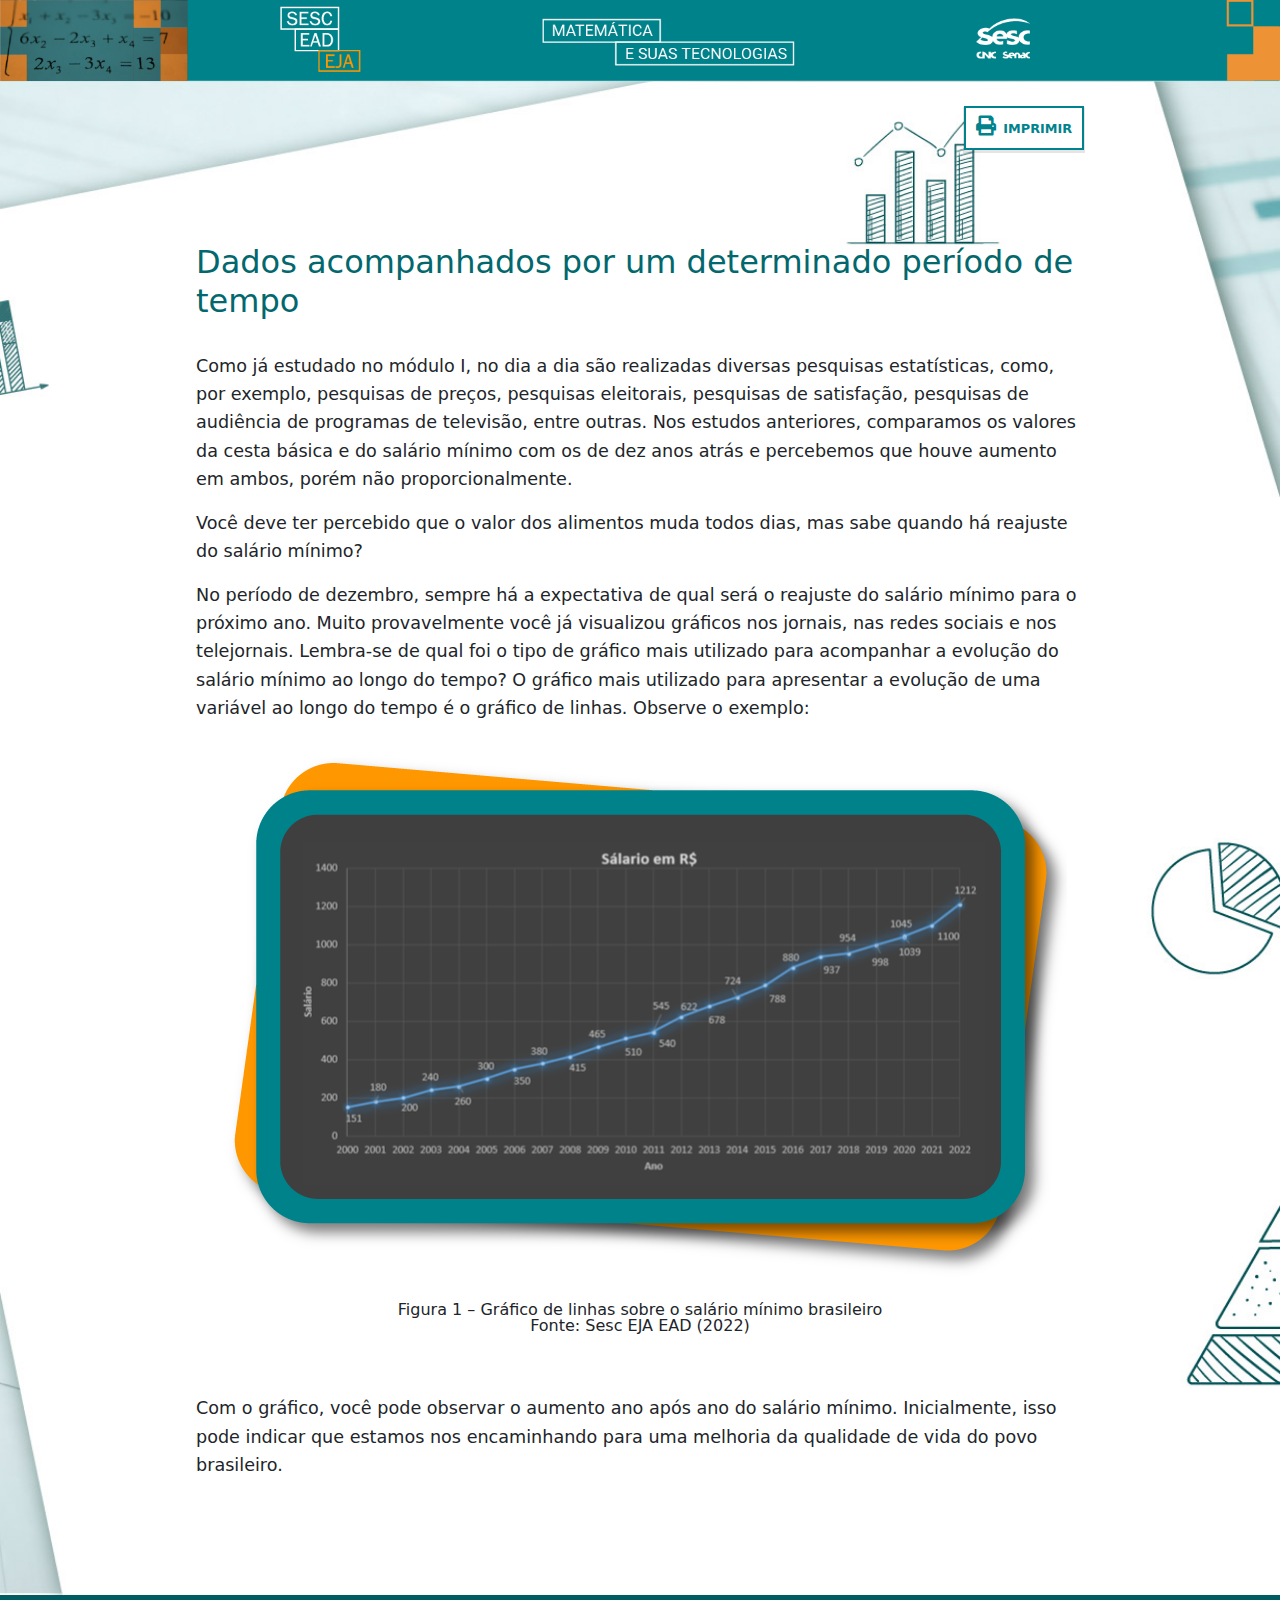
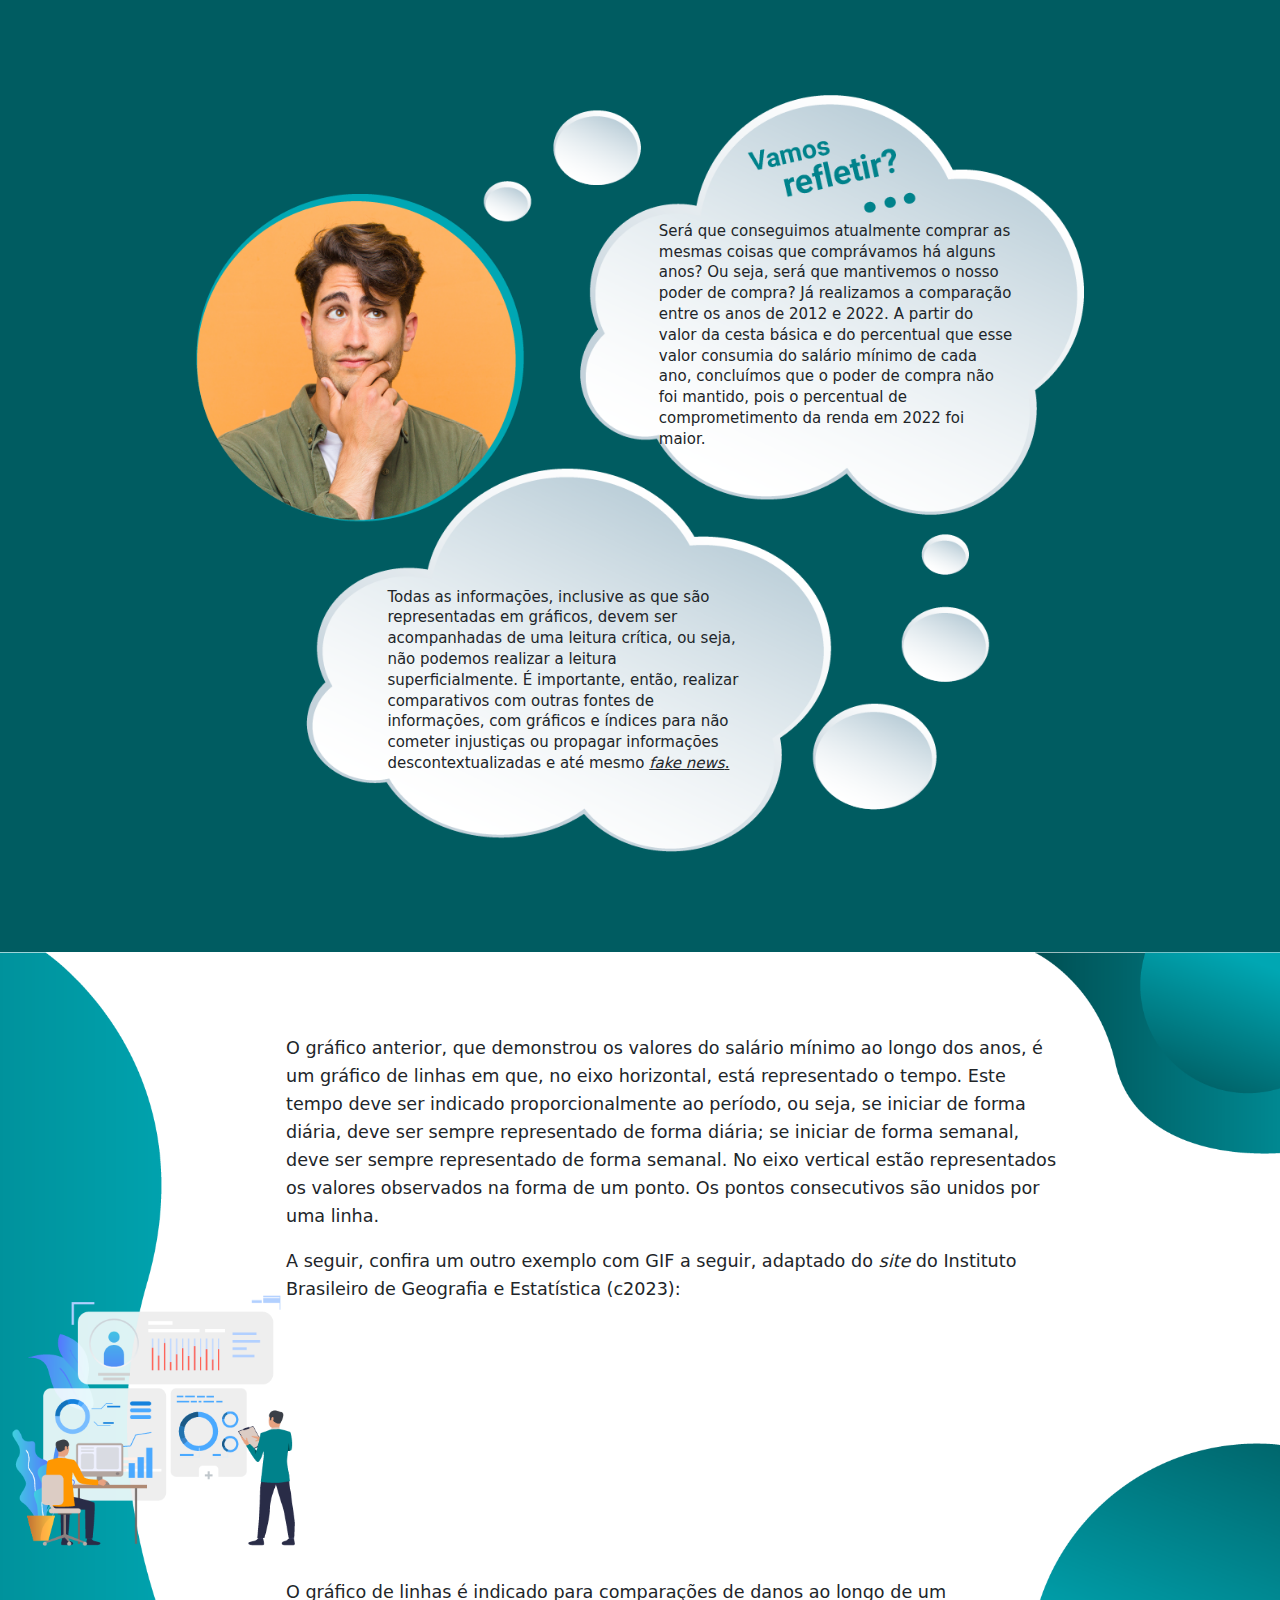
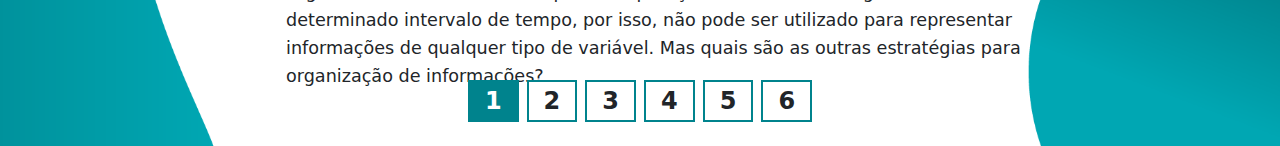
==== commit 33105599: "imgs e print" ====
--- a/conteudo.html
+++ b/conteudo.html
@@ -88,8 +88,9 @@
                                 alt="A imagem mostra um gráfico de linhas com eixo horizontal representando o tempo em ano, do ano 2000 até o ano de 2022. O primeiro dado apresentado é o ano de 2000 com o salário de R$ 151, e seguindo desta forma: ano de 2001 e salário de R$ 180, ano de 2002 e salário de R$ 200, ano de 2003 e salário de R$ 240, ano de 2004 e salário de R$ 260, ano de 2005 e salário de R$ 300, ano de 2006 e salário de R$ 350, ano de 2007 e salário de R$ 380, ano de 2008 e salário de R$ 415, ano de 2009 e salário de R$ 465, ano de 2010 e salário de R$ 510, ano de 2011 e salário de R$ 540, que depois aumentou para R$ 545, ano de 2012 e salário de R$ 622, ano de 2013 e salário de R$ 678, ano de 2014 e salário de R$ 724, ano de 2015 e salário de R$ 788, ano de 2016 e salário de R$ 880, ano de 2017 e salário de R$ 937, ano de 2018 e salário de R$ 954, ano de 2019 e salário de R$ 998, ano de 2020 e salário de R$ 1.039, que subiu para R$ 1.045, ano de 2021 e salário de R$ 1.100, ano de 2022 e salário de R$ 1.212. ">
                             <figcaption>Figura 1 – Gráfico de linhas sobre o salário mínimo brasileiro <br>
                                 Fonte: Sesc EJA EAD (2022)
+                                <br>
                             </figcaption>
-                        </figure>
+                        </figure> <br>
                         <p>
                             Com o gráfico, você pode observar o aumento ano após ano do salário mínimo. Inicialmente,
                             isso pode indicar que estamos nos encaminhando para uma melhoria da qualidade de vida do
@@ -147,19 +148,20 @@
                             Brasileiro de Geografia e Estatística (c2023):
                         </p>
                         <figure>
-                            <img src="img/gifs/gif_linhas.gif" class="img-fluid d-block mx-auto my-3" data-aos="zoom-in"
+                            <img src="img/gifs/gif_linhas.gif" class="img-fluid d-block mx-auto my-3 no-print" data-aos="zoom-in"
                                 alt="A animação mostra um gráfico de linhas com o título “Elementos: gráfico de linhas”. No gráfico, há uma linha vermelha na horizontal, que representa o eixo vertical (escala), e uma linha na horizontal, que representa o eixo horizontal (geralmente representa o tempo). No interior dos eixos, inicialmente, aparecem pontos verdes ligados por uma linha, depois aparecem linhas cinzas e ao lado delas o texto “posição vertical, de acordo com a intensidade de cada momento representado”; ligando as linhas cinzas e paralela ao eixo horizontal está uma linha na cor rosa, e ao seu lado o texto: “distância proporcional ao período de tempo representado”. ">
                             <!-- <figcaption>
                                         gif
                                     </figcaption> -->
                         </figure>
+                        <img src="img/gifs/gif_linhas_gif.png" class="only-print imgif" alt="">
                         <p>
                             O gráfico de linhas é indicado para comparações de danos ao longo de um determinado
                             intervalo de tempo, por isso, não pode ser utilizado para representar informações de
                             qualquer tipo de variável. Mas quais são as outras estratégias para organização de
                             informações?
                         </p>
-                        <br><br>
+
                     </div>
                 </div>
 
@@ -511,11 +513,13 @@
                             Brasileiro de Geografia e Estatística (c2023):
                         </p>
                         <figure>
-                            <img src="img/gifs/gif_barras.gif" class="img-fluid d-block mx-auto my-3" data-aos="zoom-in"
+                            <img src="img/gifs/gif_barras.gif" class="img-fluid d-block mx-auto my-3 no-print" data-aos="zoom-in"
                                 alt="A animação mostra um gráfico de barras, no qual os elementos para construção do gráfico vão surgindo. As barras estão na cor verde, o eixo vertical (variação, em medidas ou quantidades numéricas) no lado esquerdo está na cor roxa e uma linha horizontal, na parte de baixo, que é o eixo horizontal (escala), está na cor vermelha. No ponto que liga os dois eixos está escrito “origem”. O título do gráfico é “Elementos: gráfico de barras”, e na lateral direita estão os textos “barras”, “tamanhos de acordo com a intensidade de cada variação”, “mesma largura” e “distância constante”.">
                             <!-- <figcaption>gif
                                     </figcaption> -->
                         </figure>
+                        
+                        <img src="img/gifs/gif_barras_gif.png" class="only-print imgif" alt="">
 
                         <h4>Gráfico de colunas</h4>
                         <p>
@@ -552,12 +556,14 @@
                             Brasileiro de Geografia e Estatística (c2023):
                         </p>
                         <figure>
-                            <img src="img/gifs/gif_colunas.gif" class="img-fluid d-block mx-auto my-3"
+                            <img src="img/gifs/gif_colunas.gif" class="img-fluid d-block mx-auto my-3 no-print"
                                 data-aos="zoom-in"
                                 alt="A animação mostra um gráfico de colunas, no qual os elementos para construção do gráfico vão surgindo. As colunas estão na cor verde, o eixo vertical (escala), no lado esquerdo, está na cor vermelha e a linha horizontal, na parte de baixo, que é o eixo horizontal (variações), está na cor azul. No ponto que liga os dois eixos está escrito “origem”. O título do gráfico é “Elementos: gráfico de colunas” e na lateral direita estão os textos “colunas”, “alturas de acordo com a intensidade de cada variação”, “mesma largura” e “distância constante”.">
                             <!-- <figcaption>gif
                                     </figcaption> -->
                         </figure>
+                        
+                        <img src="img/gifs/gif_colunas_gif.png" class="only-print imgif" alt="">
                         <p>
                             O primeiro gráfico mostrado é de barras (horizontal) e o segundo gráfico é de colunas
                             (vertical). Esses gráficos costumam ser utilizados com a finalidade de comparar, entre si,
@@ -681,7 +687,9 @@
                         </p>
                         <img src="img/gifs/gif_setores.gif"
                             alt="A animação mostra um gráfico de setores com o título “Elementos: gráfico de setores”. No meio, há um círculo com as cores laranja, em 75% dele, aparecendo e desaparecendo, com o texto “ângulos proporcionais às porcentagens representadas”; e azul, em 25% do círculo, também com o texto “ângulos proporcionais às porcentagens representadas”. Na lateral esquerda, “formato circular” está escrito em roxo e, na lateral direita, há um quadrado verde vazado e dentro dele há dois quadrados, um azul e outro laranja. Abaixo está o texto: “legenda com os tipos de dados representados, que pertencem a uma única categoria”."
-                            class="img-fluid d-block mx-auto">
+                            class="img-fluid d-block mx-auto no-print">
+                        
+                            <img src="img/gifs/gif_setores_gif.png" class="only-print imgif" alt="">
                         <p>
                             A comissão concluiu que alguns dados coletados poderiam ser representados com o gráfico de
                             setores, pois é importante que os elementos observados sejam comparados com o todo da
@@ -719,9 +727,8 @@
                                 para que estejam afastadas de práticas nocivas, como a situação de rua, o envolvimento
                                 com crimes, a prostituição ou, ainda, o abuso do trabalho infantil. </p>
                         </div>
-                        <br>
                     </div>
-                    <!--<img src="img/div_bg9.png" class="bloco-divisoria no-print" alt="">-->
+                    <img src="img/div_bg9.png" class="bloco-divisoria no-print" alt="">
                 </div>
             </div>
             <!-- FIM PG3 -->
@@ -1182,22 +1189,22 @@
                                 <p class="f-negativo text-danger  mt-2 mb-2 animate__animated animate__shakeX"
                                     style="background-color: #fff;padding: 10px;"><i class="fas fa-times"></i> Resposta
                                     incorreta! Para calcular a frequência relativa, você precisa utilizar a seguinte
-                                    fórmula: <br><br>
-                                    <img src="img/equacao_01.png" class="img-fluid d-block m-auto" alt="Frequência relativa do dado = frequência absoluta / total de elementos da amostra">
-                                </p>
+                                    fórmula: <br>
+
+                                    Frequência relativa do dado = frequência absoluta total de elementos da amostra</p>
 
                                 <p class="f-negativo text-danger  mt-2 mb-2 animate__animated animate__shakeX"
                                     style="background-color: #fff;padding: 10px;"><i class="fas fa-times"></i> Resposta
                                     incorreta! Para calcular a frequência relativa, você precisa utilizar a seguinte
-                                    fórmula: <br><br>
-                                    <img src="img/equacao_01.png" class="img-fluid d-block m-auto" alt="Frequência relativa do dado = frequência absoluta / total de elementos da amostra">
-                                </p>
+                                    fórmula: <br>
+
+                                    Frequência relativa do dado =frequência absoluta total de elementos da amostra </p>
                                 <p class="f-negativo text-danger  mt-2 mb-2 animate__animated animate__shakeX"
                                     style="background-color: #fff;padding: 10px;"><i class="fas fa-times"></i> Resposta
                                     incorreta! Para calcular a frequência relativa, você precisa utilizar a seguinte
-                                    fórmula: <br><br>
-                                    <img src="img/equacao_01.png" class="img-fluid d-block m-auto" alt="Frequência relativa do dado = frequência absoluta / total de elementos da amostra">
-                                </p>
+                                    fórmula: <br>
+
+                                    Frequência relativa do dado =frequência absoluta total de elementos da amostra </p>
 
                             </div>
                         </div>
@@ -1322,31 +1329,31 @@
                                     <br>
                                     <h5>Frequência </h5>
                                     <div id="cardPile" class="game-itens-container">
-                                        <div id="card-8" class="slot-8" data-target="slot-8">
+                                        <div id="card-8" data-target="slot-8">
                                             <button type="button" class="btn btn-secondary">10%</button>
                                         </div>
-                                        <div id="card-4" class="slot-4" data-target="slot-4">
+                                        <div id="card-4" data-target="slot-4">
                                             <button type="button" class="btn btn-secondary">6</button>
                                         </div>
-                                        <div id="card-1" class="slot-9 slot-1" data-target="slot-9">
+                                        <div id="card-1" data-target="slot-9; slot-1">
                                             <button type="button" class="btn btn-secondary">5</button>
                                         </div>
-                                        <div id="card-2" class="slot-2" data-target="slot-2">
+                                        <div id="card-2" data-target="slot-2">
                                             <button type="button" class="btn btn-secondary">9</button>
                                         </div>
-                                        <div id="card-6" class="slot-6" data-target="slot-6">
+                                        <div id="card-6" data-target="slot-6">
                                             <button type="button" class="btn btn-secondary">2</button>
                                         </div>
-                                        <div id="card-3" class="slot-3" data-target="slot-3">
+                                        <div id="card-3" data-target="slot-3">
                                             <button type="button" class="btn btn-secondary">30%</button>
                                         </div>
-                                        <div id="card-7" class="slot-7" data-target="slot-7">
+                                        <div id="card-7" data-target="slot-7">
                                             <button type="button" class="btn btn-secondary">3</button>
                                         </div>
-                                        <div id="card-1" class="slot-9 slot-1" data-target="slot-1">
+                                        <div id="card-1" data-target="slot-1">
                                             <button type="button" class="btn btn-secondary">5</button>
                                         </div>
-                                        <div id="card-5" class="slot-5" data-target="slot-5">
+                                        <div id="card-5" data-target="slot-5">
                                             <button type="button" class="btn btn-secondary">20%</button>
                                         </div>
                                     </div>
@@ -1359,88 +1366,60 @@
                             <div class="modal-dialog modal-dialog-centered">
                                 <div class="modal-content">
                                     <div class="modal-header">
-                                        <h5 class="modal-title" id="bgmodal-passou"><i class="fas fa-check"></i> Parabéns, resposta correta! </h5>
-                                        <button type="button" class="btn-close" data-bs-dismiss="modal" aria-label="Close"></button>
+                                        <h5 class="modal-title" id="bgmodal-passou"><i class="fas fa-check    "></i>
+                                            Parabéns, resposta correta! </h5>
+                                        <button type="button" class="btn-close" data-bs-dismiss="modal"
+                                            aria-label="Close"></button>
                                     </div>
                                     <div class="modal-body">
                                         <div class="row">
-                                            <div class="col-12">
-                                                <p class="text-center">Parabéns! Você calculou corretamente.</p>
+                                            <div class="col-12 col-lg-4">
+                                                <img src="img/acerto.png" class="img-fluid" alt="">
+                                            </div>
+                                            <div class="col-12 col-lg-8">
+                                                <p>Parabéns! Você calculou corretamente.
+                                                </p>
                                             </div>
                                         </div>
                                     </div>
                                     <div class="modal-footer">
-                                        <button type="button" class="btn btn-secondary" data-bs-dismiss="modal">Fechar</button>
+                                        <button type="button" class="btn btn-secondary"
+                                            data-bs-dismiss="modal">Fechar</button>
                                     </div>
                                 </div>
                             </div>
                         </div>
+
 
                         <div class="modal fade no-print" id="bgmodal-erro" tabindex="-1"
                             aria-labelledby="bgmodal-passou" aria-hidden="true">
                             <div class="modal-dialog modal-dialog-centered">
                                 <div class="modal-content">
                                     <div class="modal-header bg-danger">
-                                        <h5 class="modal-title" id="bgmodal-passou"><i class="fas fa-times"></i> Atenção! </h5>
-                                        <button type="button" class="btn-close" data-bs-dismiss="modal" aria-label="Close"></button>
+                                        <h5 class="modal-title" id="bgmodal-passou"><i class="fas fa-times    "></i>
+                                            Atenção! </h5>
+                                        <button type="button" class="btn-close" data-bs-dismiss="modal"
+                                            aria-label="Close"></button>
                                     </div>
                                     <div class="modal-body">
                                         <div class="row">
-                                            <div class="col-12">
-                                                <p class="text-center">Atenção! Resposta incorreta.</p>
+                                            <div class="col-12 col-lg-4">
+                                                <img src="img/erro.png" class="img-fluid" alt="">
+                                            </div>
+                                            <div class="col-12 col-lg-8">
+                                                <p>Atenção! Resposta incorreta.
+                                                </p>
                                             </div>
                                         </div>
+
                                     </div>
                                     <div class="modal-footer">
-                                        <button type="button" class="btn btn-secondary" data-bs-dismiss="modal">Fechar</button>
+                                        <button type="button" class="btn btn-secondary"
+                                            data-bs-dismiss="modal">Fechar</button>
                                     </div>
                                 </div>
                             </div>
                         </div>
-                        <div class="modal fade no-print" id="bgmodal-erro-relativa" tabindex="-1"
-                            aria-labelledby="bgmodal-passou" aria-hidden="true">
-                            <div class="modal-dialog modal-dialog-centered">
-                                <div class="modal-content">
-                                    <div class="modal-header bg-danger">
-                                        <h5 class="modal-title" id="bgmodal-passou"><i class="fas fa-times"></i> Atenção! </h5>
-                                        <button type="button" class="btn-close" data-bs-dismiss="modal" aria-label="Close"></button>
-                                    </div>
-                                    <div class="modal-body">
-                                        <div class="row">
-                                            <div class="col-12">
-                                                <p class="text-center">Atenção! Resposta incorreta. Para calcular a frequência relativa, você precisa utilizar a seguinte fórmula:</p>
-                                                <img src="img/equacao_01.png" class="img-fluid d-block m-auto" alt="Frequência relativa do dado = frequência absoluta/total de elementos da amostra">
-                                            </div>
-                                        </div>
-                                    </div>
-                                    <div class="modal-footer">
-                                        <button type="button" class="btn btn-secondary" data-bs-dismiss="modal">Fechar</button>
-                                    </div>
-                                </div>
-                            </div>
-                        </div>
-                        <div class="modal fade no-print" id="bgmodal-erro-absoluta" tabindex="-1"
-                            aria-labelledby="bgmodal-passou" aria-hidden="true">
-                            <div class="modal-dialog modal-dialog-centered">
-                                <div class="modal-content">
-                                    <div class="modal-header bg-danger">
-                                        <h5 class="modal-title" id="bgmodal-passou"><i class="fas fa-times"></i> Atenção! </h5>
-                                        <button type="button" class="btn-close" data-bs-dismiss="modal" aria-label="Close"></button>
-                                    </div>
-                                    <div class="modal-body">
-                                        <div class="row">
-                                            <div class="col-12">
-                                                <p class="text-center">Atenção! Resposta incorreta. Para descobrir o valor da frequência absoluta, conte quantas vezes os números aparecem no intervalo.</p>
-                                            </div>
-                                        </div>
-                                    </div>
-                                    <div class="modal-footer">
-                                        <button type="button" class="btn btn-secondary" data-bs-dismiss="modal">Fechar</button>
-                                    </div>
-                                </div>
-                            </div>
-                        </div>
-
                         <div class="visually-hidden print">
                             <p>Gabarito: Frequência absoluta: 5 – 5 – 9 – 6 – 2 – 3<br>
                                 Frequência relativa – 30% - 20% - 10% </p>
@@ -1458,7 +1437,7 @@
                             </figcaption>
                         </figure>
                         <div class="esquemaDaBru">
-                            <p class="enunciado no-print" tabindex="1">Assinale a alternativa correta.</p>
+                            <p class="enunciado no-print" tabindex="1">Local de trabalho </p>
                             <button class="alt-e btn-sesc" title="alternativa: ">a) Dia 1 </button>
                             <button class="alt-e btn-sesc" title="alternativa: ">b) Dia 2 </button>
                             <button class="alt-e btn-sesc" title="alternativa: ">c) Dia 3 </button>
@@ -1502,7 +1481,7 @@
                             <button class="alt-c btn-sesc" title="alternativa: ">a) Produto A.</button>
                             <button class="alt-e btn-sesc" title="alternativa: ">b) Produto B.</button>
                             <button class="alt-e btn-sesc" title="alternativa: ">c) Produto C.</button>
-                            <button class="alt-e btn-sesc" title="alternativa: ">d) Nenhuma das alternativas.</button>
+                            <button class="alt-e btn-sesc" title="alternativa: ">d) Produto D.</button>
                             <div class="feedbacks">
                                 <p class="f-positivo text-success mt-2 mb-2 animate__animated animate__shakeY"
                                     style="background-color: #fff;padding: 10px;"><i class="fas fa-check"></i>Resposta
@@ -1543,7 +1522,8 @@
                             </figcaption>
                         </figure>
                         <div class="esquemaDaBru">
-                            <p class="enunciado" tabindex="1">Assinale a opção correta.</p>
+                            <p class="enunciado" tabindex="1">Realizando a interpretação das informações, é correto
+                                afirmar que a maior receita é referente a qual produto? </p>
                             <button class="alt-e btn-sesc" title="alternativa: ">a) R$ 690,00 </button>
                             <button class="alt-c btn-sesc" title="alternativa: ">b) R$ 1.140,00 </button>
                             <button class="alt-e btn-sesc" title="alternativa: ">c) R$ 450,00 </button>
@@ -1574,7 +1554,7 @@
                         </div>
                         <br><br>
                         <div class="game-associar-colunas no-print nao-imprimir">
-                            <p>7. <strong>Clique</strong> ou <strong>toque</strong> em um botão da coluna numerada e depois
+                            <p><strong>Clique</strong> ou <strong>toque</strong> em um botão da coluna numerada e depois
                                 escolha um botão da coluna com o símbolo de <i class="fas fa-question"></i> com a opção
                                 que achar a mais correta. </p>
                             <div class="row">
@@ -1597,25 +1577,25 @@
 
                                 </div>
                                 <div class="col-4 flexs mt-3">
-                                    <button type="button" data-resp="3" class="resp resp4">
+                                    <button type="button" data-resp="4" class="resp resp3">
                                         <div class="txtacao"><i class="fas fa-question"></i></div>
                                         <p>Gráfico de barras laterais </p>
                                     </button>
 
-                                    <button type="button" data-resp="4" class="resp resp3">
+                                    <button type="button" data-resp="3" class="resp resp4">
                                         <div class="txtacao"><i class="fas fa-question"></i></div>
                                         <p>Gráfico de colunas </p>
                                     </button>
-
+                                    <button type="button" data-resp="2" class="resp resp2">
+                                        <div class="txtacao"><i class="fas fa-question"></i></div>
+                                        <p>Gráfico de setores </p>
+                                    </button>
                                     <button type="button" data-resp="1" class="resp resp1">
                                         <div class="txtacao"><i class="fas fa-question"></i></div>
                                         <p>Gráfico de linhas</p>
                                     </button>
 
-                                    <button type="button" data-resp="2" class="resp resp2">
-                                        <div class="txtacao"><i class="fas fa-question"></i></div>
-                                        <p>Gráfico de setores </p>
-                                    </button>
+
                                 </div>
                             </div>
 
--- a/assets/css/custom.css
+++ b/assets/css/custom.css
@@ -486,11 +486,15 @@
     background-size: cover;
     background-position: center;
     padding-top: 90px;
-}
-/* 
+    position: relative;
+}
+.imgif{
+    max-width: 100%;
+}
+
 .bloco1-pg1 > .container{
-    background-image: url('../../img/bg1e2_papel.png');
-} */
+    position: relative;
+}
 .bloco2-pg1{
     padding-top: 100px;
     padding-bottom: 100px;
@@ -547,11 +551,13 @@
     background-size: 100%;
 }
 .bloco7-pg1> .container{
+    
     background-color: #fff;
-    padding-right: 40px;
-    padding-left: 40px;
+    padding-right: 80px;
     padding-top: 30px;
-    padding-bottom: 30px;
+}
+.bloco7-pg1> .container{
+    padding-bottom: 200px;
 }
 .bloco1-pg1 > .container{
     padding-top: 40px;
@@ -604,17 +610,13 @@
 }
 .bloco2-pg2{
     position: relative;
-    padding-top: 40px;
+    padding-top: 30px;
     padding-bottom: 100px;
     background-image:  url('../../img/bg9_pg1.png');
     background-attachment: fixed;
     background-size: 100%;
-}
-.bloco2-pg2 .container{
-    padding-left: 40px;
-    padding-right: 40px;
-}
-
+
+}
 .bloco5-pg2{
     position: relative;
     padding-top: 100px;
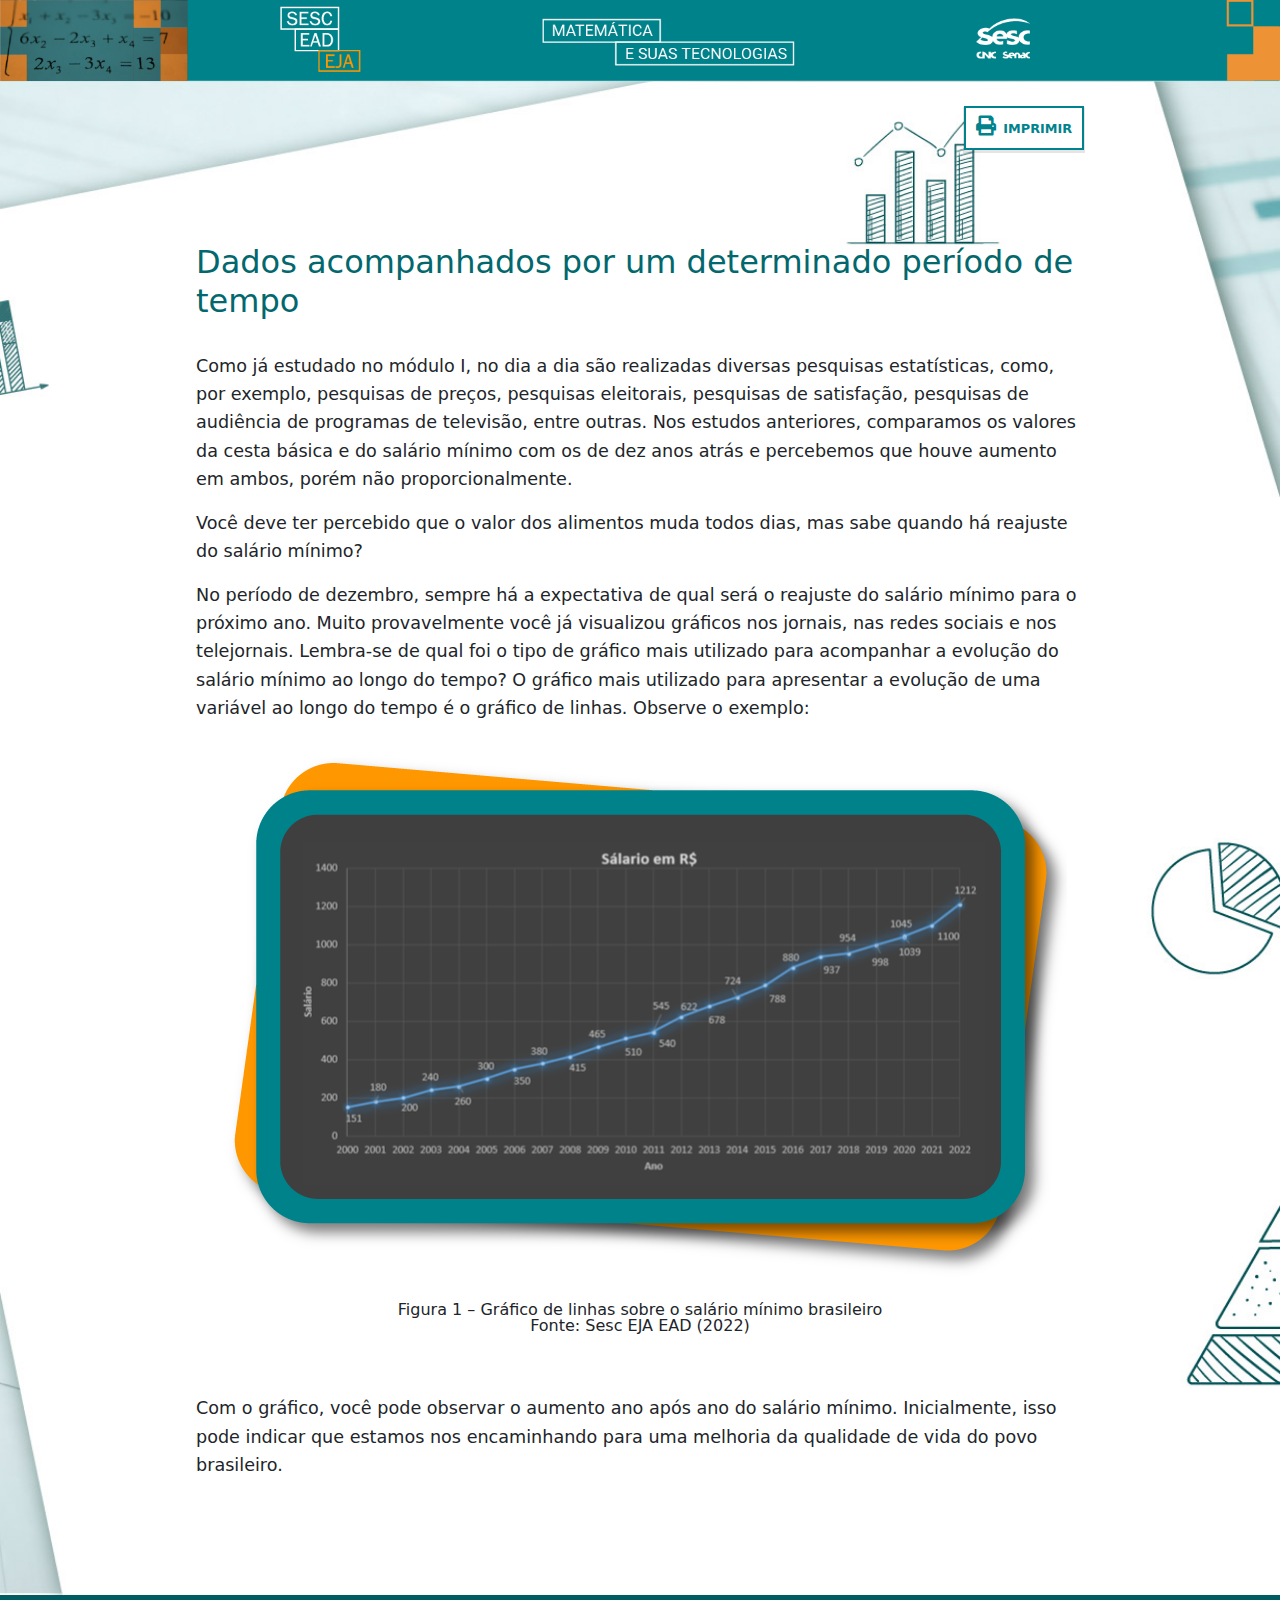
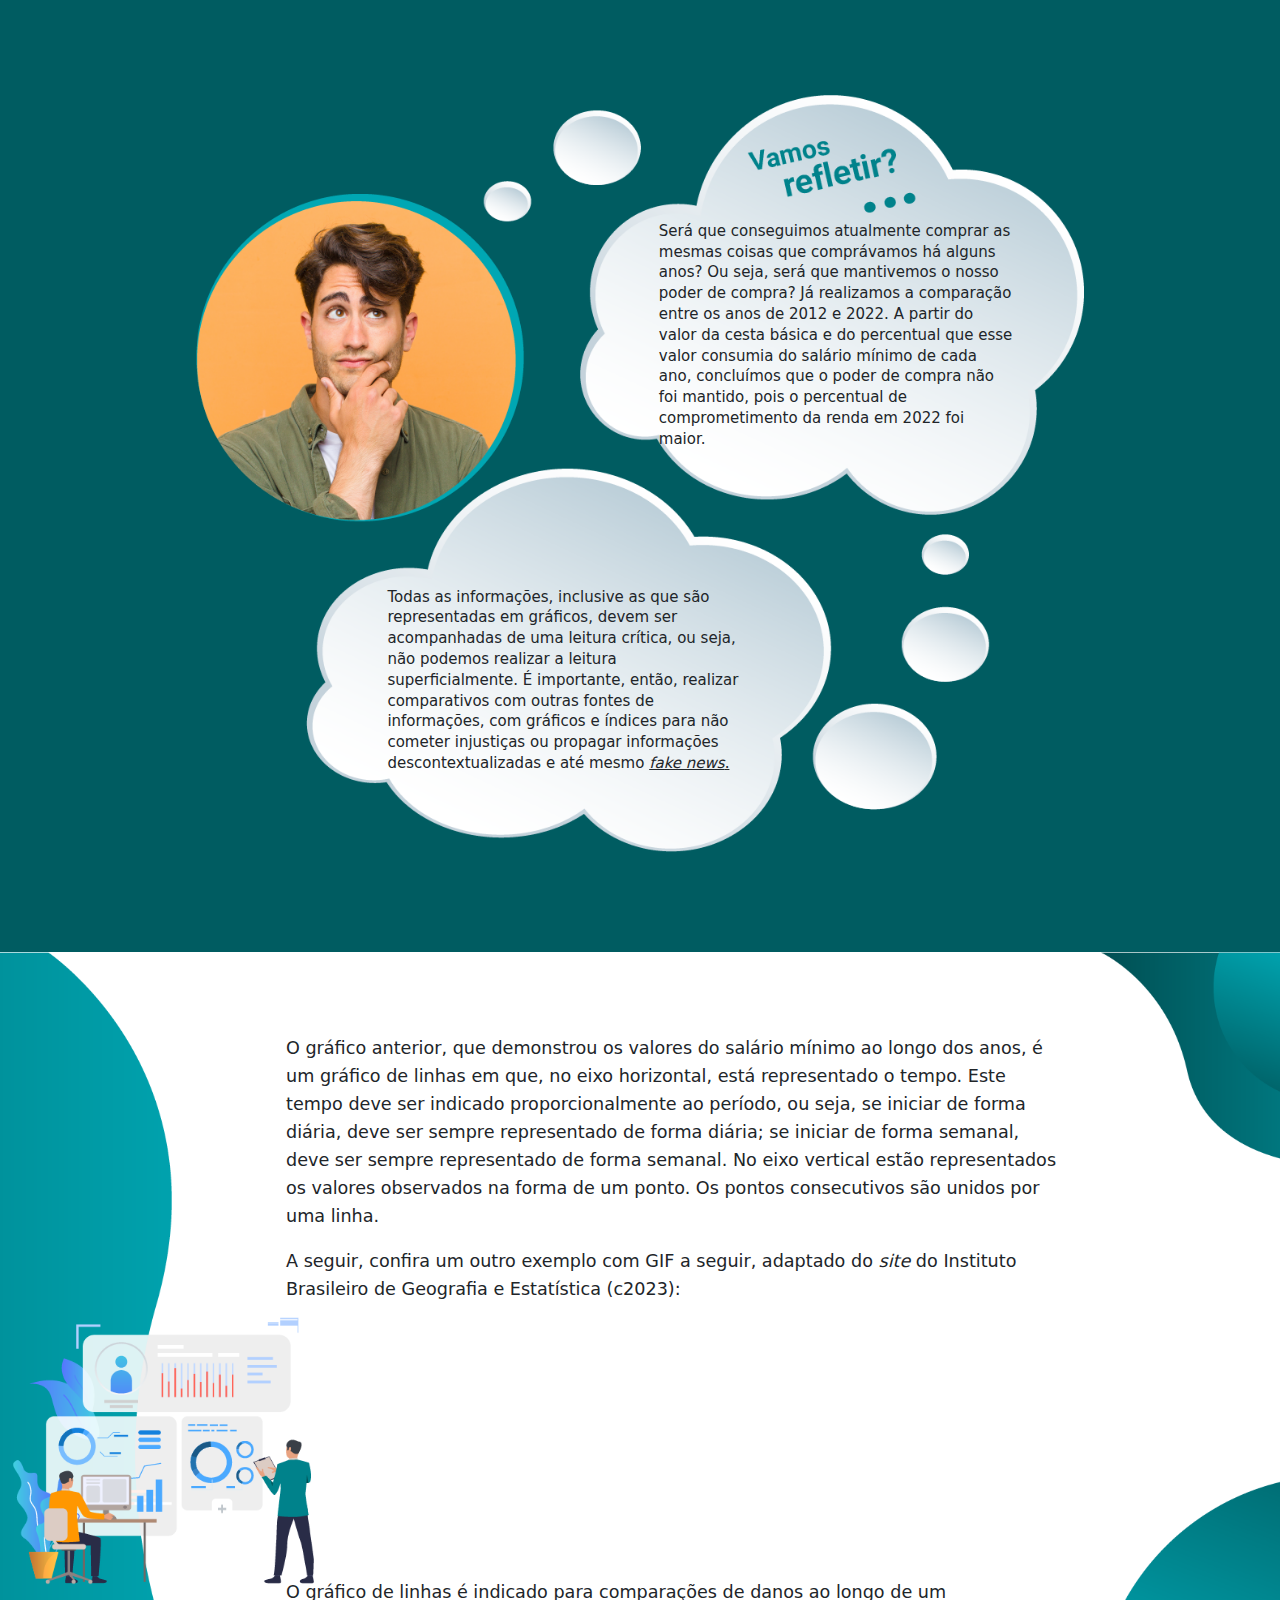
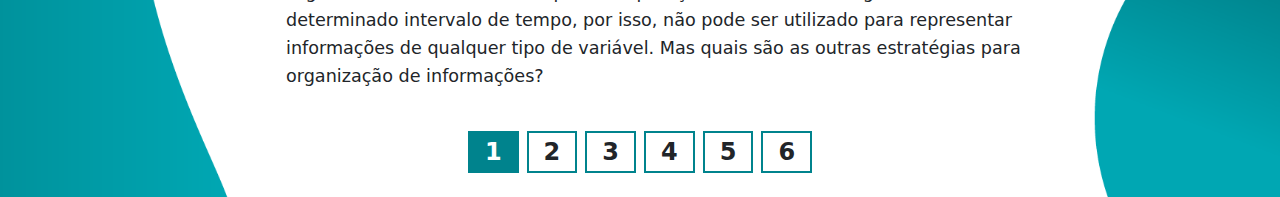
==== commit ae784c44: "Merge branch 'main' of https://github.com/sesceja-senac/mat-e3-m2" ====
--- a/conteudo.html
+++ b/conteudo.html
@@ -161,7 +161,7 @@
                             qualquer tipo de variável. Mas quais são as outras estratégias para organização de
                             informações?
                         </p>
-
+                        <br><br>
                     </div>
                 </div>
 
@@ -727,8 +727,9 @@
                                 para que estejam afastadas de práticas nocivas, como a situação de rua, o envolvimento
                                 com crimes, a prostituição ou, ainda, o abuso do trabalho infantil. </p>
                         </div>
+                        <br>
                     </div>
-                    <img src="img/div_bg9.png" class="bloco-divisoria no-print" alt="">
+                    <!--<img src="img/div_bg9.png" class="bloco-divisoria no-print" alt="">-->
                 </div>
             </div>
             <!-- FIM PG3 -->
@@ -1189,22 +1190,22 @@
                                 <p class="f-negativo text-danger  mt-2 mb-2 animate__animated animate__shakeX"
                                     style="background-color: #fff;padding: 10px;"><i class="fas fa-times"></i> Resposta
                                     incorreta! Para calcular a frequência relativa, você precisa utilizar a seguinte
-                                    fórmula: <br>
-
-                                    Frequência relativa do dado = frequência absoluta total de elementos da amostra</p>
+                                    fórmula: <br><br>
+                                    <img src="img/equacao_01.png" class="img-fluid d-block m-auto" alt="Frequência relativa do dado = frequência absoluta / total de elementos da amostra">
+                                </p>
 
                                 <p class="f-negativo text-danger  mt-2 mb-2 animate__animated animate__shakeX"
                                     style="background-color: #fff;padding: 10px;"><i class="fas fa-times"></i> Resposta
                                     incorreta! Para calcular a frequência relativa, você precisa utilizar a seguinte
-                                    fórmula: <br>
-
-                                    Frequência relativa do dado =frequência absoluta total de elementos da amostra </p>
+                                    fórmula: <br><br>
+                                    <img src="img/equacao_01.png" class="img-fluid d-block m-auto" alt="Frequência relativa do dado = frequência absoluta / total de elementos da amostra">
+                                </p>
                                 <p class="f-negativo text-danger  mt-2 mb-2 animate__animated animate__shakeX"
                                     style="background-color: #fff;padding: 10px;"><i class="fas fa-times"></i> Resposta
                                     incorreta! Para calcular a frequência relativa, você precisa utilizar a seguinte
-                                    fórmula: <br>
-
-                                    Frequência relativa do dado =frequência absoluta total de elementos da amostra </p>
+                                    fórmula: <br><br>
+                                    <img src="img/equacao_01.png" class="img-fluid d-block m-auto" alt="Frequência relativa do dado = frequência absoluta / total de elementos da amostra">
+                                </p>
 
                             </div>
                         </div>
@@ -1329,31 +1330,31 @@
                                     <br>
                                     <h5>Frequência </h5>
                                     <div id="cardPile" class="game-itens-container">
-                                        <div id="card-8" data-target="slot-8">
+                                        <div id="card-8" class="slot-8" data-target="slot-8">
                                             <button type="button" class="btn btn-secondary">10%</button>
                                         </div>
-                                        <div id="card-4" data-target="slot-4">
+                                        <div id="card-4" class="slot-4" data-target="slot-4">
                                             <button type="button" class="btn btn-secondary">6</button>
                                         </div>
-                                        <div id="card-1" data-target="slot-9; slot-1">
+                                        <div id="card-1" class="slot-9 slot-1" data-target="slot-9">
                                             <button type="button" class="btn btn-secondary">5</button>
                                         </div>
-                                        <div id="card-2" data-target="slot-2">
+                                        <div id="card-2" class="slot-2" data-target="slot-2">
                                             <button type="button" class="btn btn-secondary">9</button>
                                         </div>
-                                        <div id="card-6" data-target="slot-6">
+                                        <div id="card-6" class="slot-6" data-target="slot-6">
                                             <button type="button" class="btn btn-secondary">2</button>
                                         </div>
-                                        <div id="card-3" data-target="slot-3">
+                                        <div id="card-3" class="slot-3" data-target="slot-3">
                                             <button type="button" class="btn btn-secondary">30%</button>
                                         </div>
-                                        <div id="card-7" data-target="slot-7">
+                                        <div id="card-7" class="slot-7" data-target="slot-7">
                                             <button type="button" class="btn btn-secondary">3</button>
                                         </div>
-                                        <div id="card-1" data-target="slot-1">
+                                        <div id="card-1" class="slot-9 slot-1" data-target="slot-1">
                                             <button type="button" class="btn btn-secondary">5</button>
                                         </div>
-                                        <div id="card-5" data-target="slot-5">
+                                        <div id="card-5" class="slot-5" data-target="slot-5">
                                             <button type="button" class="btn btn-secondary">20%</button>
                                         </div>
                                     </div>
@@ -1366,60 +1367,88 @@
                             <div class="modal-dialog modal-dialog-centered">
                                 <div class="modal-content">
                                     <div class="modal-header">
-                                        <h5 class="modal-title" id="bgmodal-passou"><i class="fas fa-check    "></i>
-                                            Parabéns, resposta correta! </h5>
-                                        <button type="button" class="btn-close" data-bs-dismiss="modal"
-                                            aria-label="Close"></button>
+                                        <h5 class="modal-title" id="bgmodal-passou"><i class="fas fa-check"></i> Parabéns, resposta correta! </h5>
+                                        <button type="button" class="btn-close" data-bs-dismiss="modal" aria-label="Close"></button>
                                     </div>
                                     <div class="modal-body">
                                         <div class="row">
-                                            <div class="col-12 col-lg-4">
-                                                <img src="img/acerto.png" class="img-fluid" alt="">
-                                            </div>
-                                            <div class="col-12 col-lg-8">
-                                                <p>Parabéns! Você calculou corretamente.
-                                                </p>
+                                            <div class="col-12">
+                                                <p class="text-center">Parabéns! Você calculou corretamente.</p>
                                             </div>
                                         </div>
                                     </div>
                                     <div class="modal-footer">
-                                        <button type="button" class="btn btn-secondary"
-                                            data-bs-dismiss="modal">Fechar</button>
+                                        <button type="button" class="btn btn-secondary" data-bs-dismiss="modal">Fechar</button>
                                     </div>
                                 </div>
                             </div>
                         </div>
-
 
                         <div class="modal fade no-print" id="bgmodal-erro" tabindex="-1"
                             aria-labelledby="bgmodal-passou" aria-hidden="true">
                             <div class="modal-dialog modal-dialog-centered">
                                 <div class="modal-content">
                                     <div class="modal-header bg-danger">
-                                        <h5 class="modal-title" id="bgmodal-passou"><i class="fas fa-times    "></i>
-                                            Atenção! </h5>
-                                        <button type="button" class="btn-close" data-bs-dismiss="modal"
-                                            aria-label="Close"></button>
+                                        <h5 class="modal-title" id="bgmodal-passou"><i class="fas fa-times"></i> Atenção! </h5>
+                                        <button type="button" class="btn-close" data-bs-dismiss="modal" aria-label="Close"></button>
                                     </div>
                                     <div class="modal-body">
                                         <div class="row">
-                                            <div class="col-12 col-lg-4">
-                                                <img src="img/erro.png" class="img-fluid" alt="">
-                                            </div>
-                                            <div class="col-12 col-lg-8">
-                                                <p>Atenção! Resposta incorreta.
-                                                </p>
+                                            <div class="col-12">
+                                                <p class="text-center">Atenção! Resposta incorreta.</p>
                                             </div>
                                         </div>
-
                                     </div>
                                     <div class="modal-footer">
-                                        <button type="button" class="btn btn-secondary"
-                                            data-bs-dismiss="modal">Fechar</button>
+                                        <button type="button" class="btn btn-secondary" data-bs-dismiss="modal">Fechar</button>
                                     </div>
                                 </div>
                             </div>
                         </div>
+                        <div class="modal fade no-print" id="bgmodal-erro-relativa" tabindex="-1"
+                            aria-labelledby="bgmodal-passou" aria-hidden="true">
+                            <div class="modal-dialog modal-dialog-centered">
+                                <div class="modal-content">
+                                    <div class="modal-header bg-danger">
+                                        <h5 class="modal-title" id="bgmodal-passou"><i class="fas fa-times"></i> Atenção! </h5>
+                                        <button type="button" class="btn-close" data-bs-dismiss="modal" aria-label="Close"></button>
+                                    </div>
+                                    <div class="modal-body">
+                                        <div class="row">
+                                            <div class="col-12">
+                                                <p class="text-center">Atenção! Resposta incorreta. Para calcular a frequência relativa, você precisa utilizar a seguinte fórmula:</p>
+                                                <img src="img/equacao_01.png" class="img-fluid d-block m-auto" alt="Frequência relativa do dado = frequência absoluta/total de elementos da amostra">
+                                            </div>
+                                        </div>
+                                    </div>
+                                    <div class="modal-footer">
+                                        <button type="button" class="btn btn-secondary" data-bs-dismiss="modal">Fechar</button>
+                                    </div>
+                                </div>
+                            </div>
+                        </div>
+                        <div class="modal fade no-print" id="bgmodal-erro-absoluta" tabindex="-1"
+                            aria-labelledby="bgmodal-passou" aria-hidden="true">
+                            <div class="modal-dialog modal-dialog-centered">
+                                <div class="modal-content">
+                                    <div class="modal-header bg-danger">
+                                        <h5 class="modal-title" id="bgmodal-passou"><i class="fas fa-times"></i> Atenção! </h5>
+                                        <button type="button" class="btn-close" data-bs-dismiss="modal" aria-label="Close"></button>
+                                    </div>
+                                    <div class="modal-body">
+                                        <div class="row">
+                                            <div class="col-12">
+                                                <p class="text-center">Atenção! Resposta incorreta. Para descobrir o valor da frequência absoluta, conte quantas vezes os números aparecem no intervalo.</p>
+                                            </div>
+                                        </div>
+                                    </div>
+                                    <div class="modal-footer">
+                                        <button type="button" class="btn btn-secondary" data-bs-dismiss="modal">Fechar</button>
+                                    </div>
+                                </div>
+                            </div>
+                        </div>
+
                         <div class="visually-hidden print">
                             <p>Gabarito: Frequência absoluta: 5 – 5 – 9 – 6 – 2 – 3<br>
                                 Frequência relativa – 30% - 20% - 10% </p>
@@ -1437,7 +1466,7 @@
                             </figcaption>
                         </figure>
                         <div class="esquemaDaBru">
-                            <p class="enunciado no-print" tabindex="1">Local de trabalho </p>
+                            <p class="enunciado no-print" tabindex="1">Assinale a alternativa correta.</p>
                             <button class="alt-e btn-sesc" title="alternativa: ">a) Dia 1 </button>
                             <button class="alt-e btn-sesc" title="alternativa: ">b) Dia 2 </button>
                             <button class="alt-e btn-sesc" title="alternativa: ">c) Dia 3 </button>
@@ -1481,7 +1510,7 @@
                             <button class="alt-c btn-sesc" title="alternativa: ">a) Produto A.</button>
                             <button class="alt-e btn-sesc" title="alternativa: ">b) Produto B.</button>
                             <button class="alt-e btn-sesc" title="alternativa: ">c) Produto C.</button>
-                            <button class="alt-e btn-sesc" title="alternativa: ">d) Produto D.</button>
+                            <button class="alt-e btn-sesc" title="alternativa: ">d) Nenhuma das alternativas.</button>
                             <div class="feedbacks">
                                 <p class="f-positivo text-success mt-2 mb-2 animate__animated animate__shakeY"
                                     style="background-color: #fff;padding: 10px;"><i class="fas fa-check"></i>Resposta
@@ -1522,8 +1551,7 @@
                             </figcaption>
                         </figure>
                         <div class="esquemaDaBru">
-                            <p class="enunciado" tabindex="1">Realizando a interpretação das informações, é correto
-                                afirmar que a maior receita é referente a qual produto? </p>
+                            <p class="enunciado" tabindex="1">Assinale a opção correta.</p>
                             <button class="alt-e btn-sesc" title="alternativa: ">a) R$ 690,00 </button>
                             <button class="alt-c btn-sesc" title="alternativa: ">b) R$ 1.140,00 </button>
                             <button class="alt-e btn-sesc" title="alternativa: ">c) R$ 450,00 </button>
@@ -1554,7 +1582,7 @@
                         </div>
                         <br><br>
                         <div class="game-associar-colunas no-print nao-imprimir">
-                            <p><strong>Clique</strong> ou <strong>toque</strong> em um botão da coluna numerada e depois
+                            <p>7. <strong>Clique</strong> ou <strong>toque</strong> em um botão da coluna numerada e depois
                                 escolha um botão da coluna com o símbolo de <i class="fas fa-question"></i> com a opção
                                 que achar a mais correta. </p>
                             <div class="row">
@@ -1577,25 +1605,25 @@
 
                                 </div>
                                 <div class="col-4 flexs mt-3">
-                                    <button type="button" data-resp="4" class="resp resp3">
+                                    <button type="button" data-resp="3" class="resp resp4">
                                         <div class="txtacao"><i class="fas fa-question"></i></div>
                                         <p>Gráfico de barras laterais </p>
                                     </button>
 
-                                    <button type="button" data-resp="3" class="resp resp4">
+                                    <button type="button" data-resp="4" class="resp resp3">
                                         <div class="txtacao"><i class="fas fa-question"></i></div>
                                         <p>Gráfico de colunas </p>
                                     </button>
+
+                                    <button type="button" data-resp="1" class="resp resp1">
+                                        <div class="txtacao"><i class="fas fa-question"></i></div>
+                                        <p>Gráfico de linhas</p>
+                                    </button>
+
                                     <button type="button" data-resp="2" class="resp resp2">
                                         <div class="txtacao"><i class="fas fa-question"></i></div>
                                         <p>Gráfico de setores </p>
                                     </button>
-                                    <button type="button" data-resp="1" class="resp resp1">
-                                        <div class="txtacao"><i class="fas fa-question"></i></div>
-                                        <p>Gráfico de linhas</p>
-                                    </button>
-
-
                                 </div>
                             </div>
 
--- a/assets/css/custom.css
+++ b/assets/css/custom.css
@@ -551,13 +551,11 @@
     background-size: 100%;
 }
 .bloco7-pg1> .container{
-    
     background-color: #fff;
-    padding-right: 80px;
+    padding-right: 40px;
+    padding-left: 40px;
     padding-top: 30px;
-}
-.bloco7-pg1> .container{
-    padding-bottom: 200px;
+    padding-bottom: 30px;
 }
 .bloco1-pg1 > .container{
     padding-top: 40px;
@@ -610,13 +608,17 @@
 }
 .bloco2-pg2{
     position: relative;
-    padding-top: 30px;
+    padding-top: 40px;
     padding-bottom: 100px;
     background-image:  url('../../img/bg9_pg1.png');
     background-attachment: fixed;
     background-size: 100%;
-
-}
+}
+.bloco2-pg2 .container{
+    padding-left: 40px;
+    padding-right: 40px;
+}
+
 .bloco5-pg2{
     position: relative;
     padding-top: 100px;
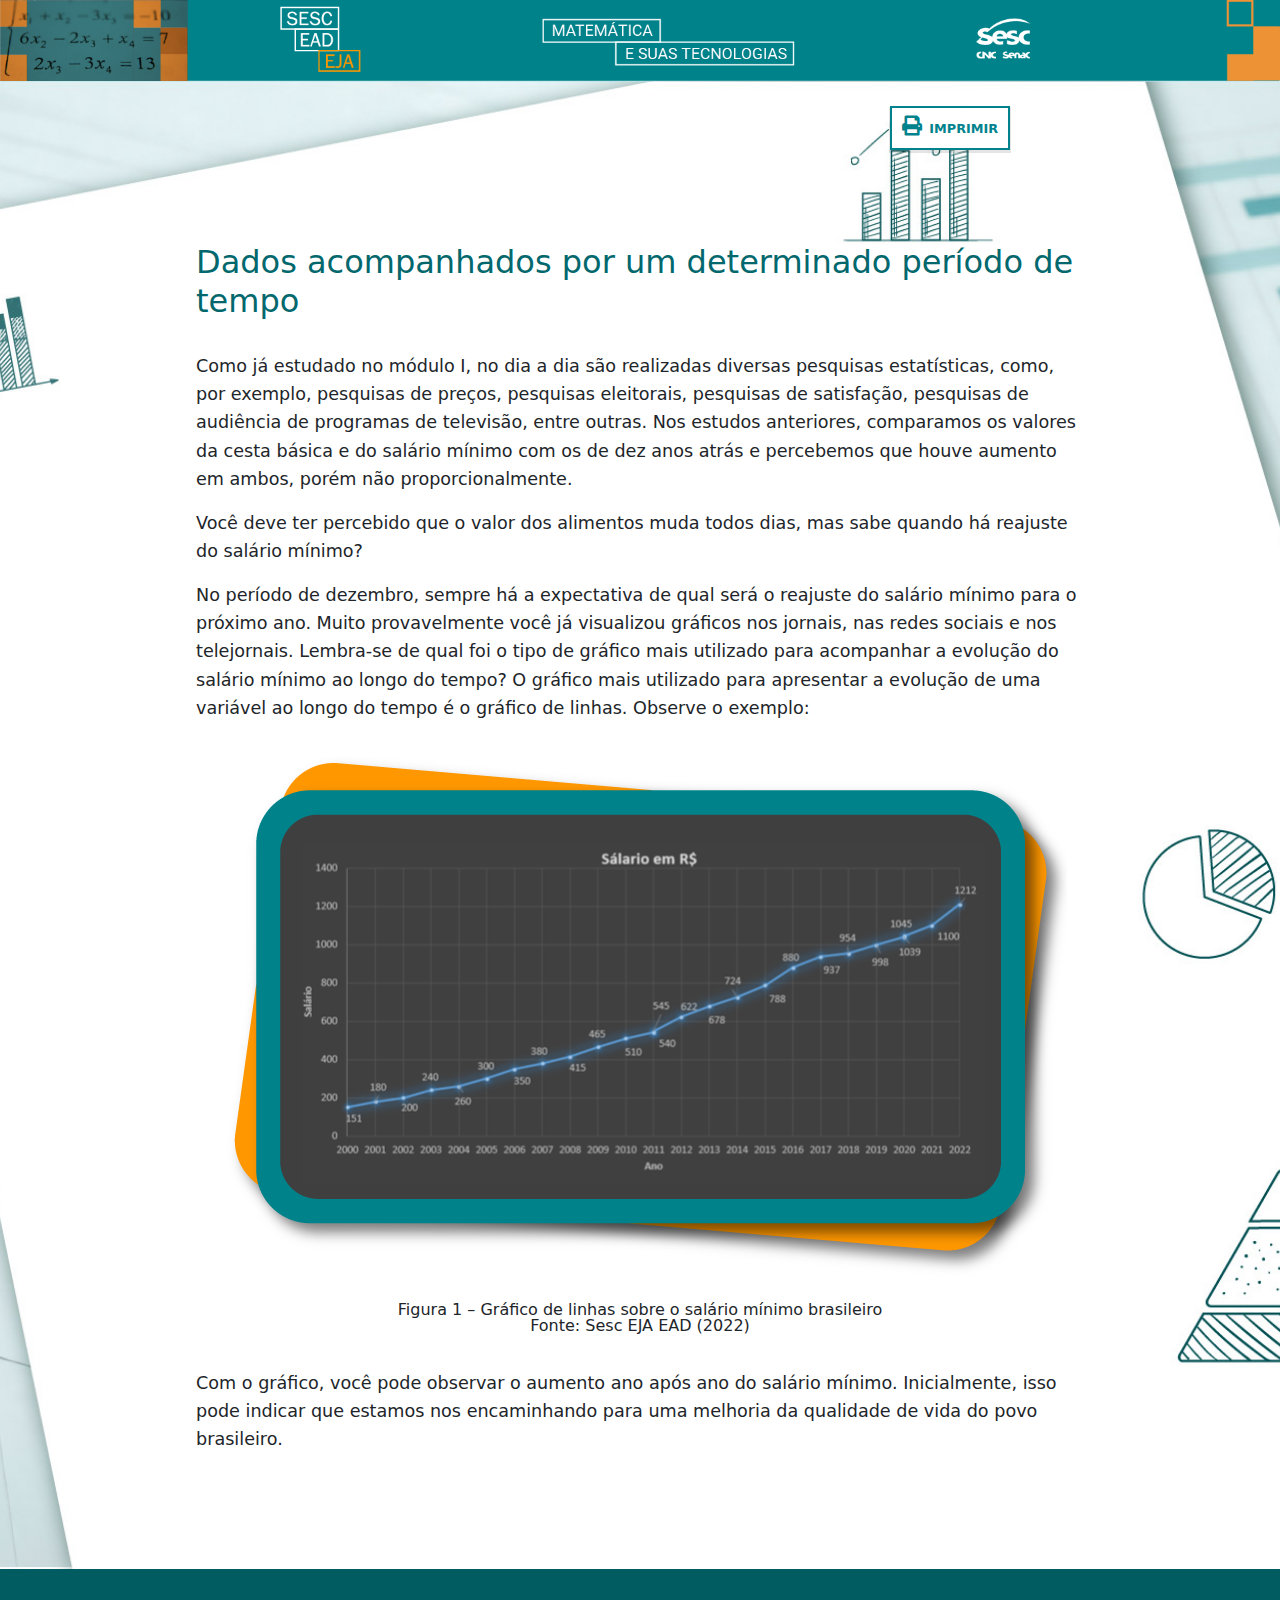
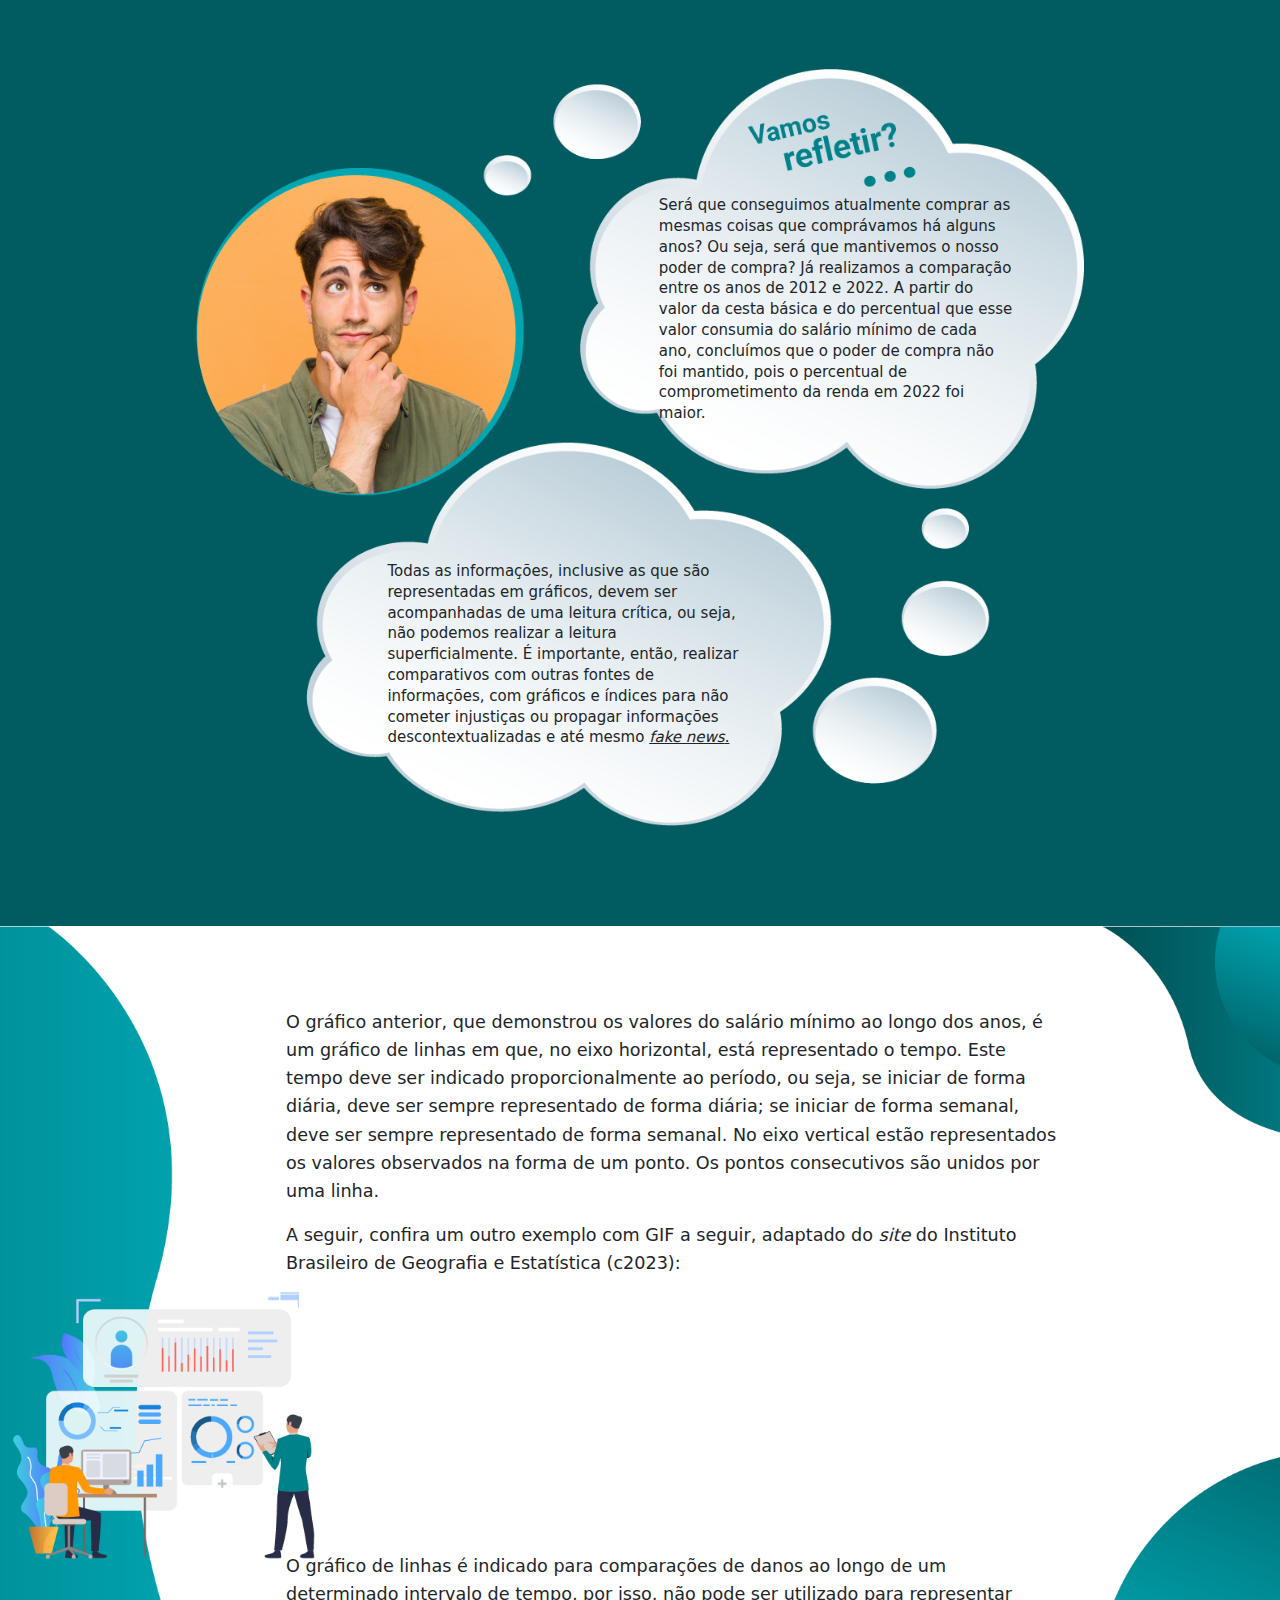
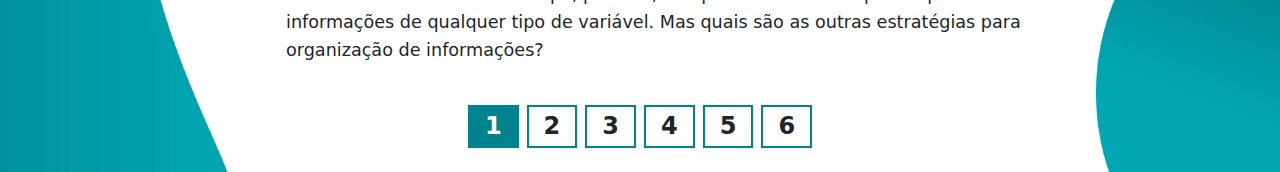
==== commit 0001e2b7: "ajustes" ====
--- a/conteudo.html
+++ b/conteudo.html
@@ -45,12 +45,15 @@
                 <h1 id="nome-curso" class="d-none print mt-0 text-center w-100">Matemática e suas Tecnologias
                 </h1>
                 <div class="row g-0 pb-4 pt-4">
-                    <div class="col-9 d-flex flex-column justify-content-center align-items-start">
+                    <div class="col-8 d-flex flex-column justify-content-center align-items-start">
                         <!-- <h2>Matemática</h2> -->
                     </div>
                     <div class="col-3 d-flex flex-column justify-content-end align-items-end">
                         <button data-pdf="true" name="button" class="bt-print bto-imprimir no-print"><i
                                 class="fas fa-print "></i> imprimir</button>
+                    </div>
+                    <div class="col-1 d-flex flex-column justify-content-center align-items-start">
+                        <!--  -->
                     </div>
                 </div>
             </div>
@@ -88,9 +91,8 @@
                                 alt="A imagem mostra um gráfico de linhas com eixo horizontal representando o tempo em ano, do ano 2000 até o ano de 2022. O primeiro dado apresentado é o ano de 2000 com o salário de R$ 151, e seguindo desta forma: ano de 2001 e salário de R$ 180, ano de 2002 e salário de R$ 200, ano de 2003 e salário de R$ 240, ano de 2004 e salário de R$ 260, ano de 2005 e salário de R$ 300, ano de 2006 e salário de R$ 350, ano de 2007 e salário de R$ 380, ano de 2008 e salário de R$ 415, ano de 2009 e salário de R$ 465, ano de 2010 e salário de R$ 510, ano de 2011 e salário de R$ 540, que depois aumentou para R$ 545, ano de 2012 e salário de R$ 622, ano de 2013 e salário de R$ 678, ano de 2014 e salário de R$ 724, ano de 2015 e salário de R$ 788, ano de 2016 e salário de R$ 880, ano de 2017 e salário de R$ 937, ano de 2018 e salário de R$ 954, ano de 2019 e salário de R$ 998, ano de 2020 e salário de R$ 1.039, que subiu para R$ 1.045, ano de 2021 e salário de R$ 1.100, ano de 2022 e salário de R$ 1.212. ">
                             <figcaption>Figura 1 – Gráfico de linhas sobre o salário mínimo brasileiro <br>
                                 Fonte: Sesc EJA EAD (2022)
-                                <br>
                             </figcaption>
-                        </figure> <br>
+                        </figure>
                         <p>
                             Com o gráfico, você pode observar o aumento ano após ano do salário mínimo. Inicialmente,
                             isso pode indicar que estamos nos encaminhando para uma melhoria da qualidade de vida do
@@ -148,13 +150,12 @@
                             Brasileiro de Geografia e Estatística (c2023):
                         </p>
                         <figure>
-                            <img src="img/gifs/gif_linhas.gif" class="img-fluid d-block mx-auto my-3 no-print" data-aos="zoom-in"
+                            <img src="img/gifs/gif_linhas.gif" class="img-fluid d-block mx-auto my-3" data-aos="zoom-in"
                                 alt="A animação mostra um gráfico de linhas com o título “Elementos: gráfico de linhas”. No gráfico, há uma linha vermelha na horizontal, que representa o eixo vertical (escala), e uma linha na horizontal, que representa o eixo horizontal (geralmente representa o tempo). No interior dos eixos, inicialmente, aparecem pontos verdes ligados por uma linha, depois aparecem linhas cinzas e ao lado delas o texto “posição vertical, de acordo com a intensidade de cada momento representado”; ligando as linhas cinzas e paralela ao eixo horizontal está uma linha na cor rosa, e ao seu lado o texto: “distância proporcional ao período de tempo representado”. ">
                             <!-- <figcaption>
                                         gif
                                     </figcaption> -->
                         </figure>
-                        <img src="img/gifs/gif_linhas_gif.png" class="only-print imgif" alt="">
                         <p>
                             O gráfico de linhas é indicado para comparações de danos ao longo de um determinado
                             intervalo de tempo, por isso, não pode ser utilizado para representar informações de
@@ -513,13 +514,11 @@
                             Brasileiro de Geografia e Estatística (c2023):
                         </p>
                         <figure>
-                            <img src="img/gifs/gif_barras.gif" class="img-fluid d-block mx-auto my-3 no-print" data-aos="zoom-in"
+                            <img src="img/gifs/gif_barras.gif" class="img-fluid d-block mx-auto my-3" data-aos="zoom-in"
                                 alt="A animação mostra um gráfico de barras, no qual os elementos para construção do gráfico vão surgindo. As barras estão na cor verde, o eixo vertical (variação, em medidas ou quantidades numéricas) no lado esquerdo está na cor roxa e uma linha horizontal, na parte de baixo, que é o eixo horizontal (escala), está na cor vermelha. No ponto que liga os dois eixos está escrito “origem”. O título do gráfico é “Elementos: gráfico de barras”, e na lateral direita estão os textos “barras”, “tamanhos de acordo com a intensidade de cada variação”, “mesma largura” e “distância constante”.">
                             <!-- <figcaption>gif
                                     </figcaption> -->
                         </figure>
-                        
-                        <img src="img/gifs/gif_barras_gif.png" class="only-print imgif" alt="">
 
                         <h4>Gráfico de colunas</h4>
                         <p>
@@ -556,14 +555,12 @@
                             Brasileiro de Geografia e Estatística (c2023):
                         </p>
                         <figure>
-                            <img src="img/gifs/gif_colunas.gif" class="img-fluid d-block mx-auto my-3 no-print"
+                            <img src="img/gifs/gif_colunas.gif" class="img-fluid d-block mx-auto my-3"
                                 data-aos="zoom-in"
                                 alt="A animação mostra um gráfico de colunas, no qual os elementos para construção do gráfico vão surgindo. As colunas estão na cor verde, o eixo vertical (escala), no lado esquerdo, está na cor vermelha e a linha horizontal, na parte de baixo, que é o eixo horizontal (variações), está na cor azul. No ponto que liga os dois eixos está escrito “origem”. O título do gráfico é “Elementos: gráfico de colunas” e na lateral direita estão os textos “colunas”, “alturas de acordo com a intensidade de cada variação”, “mesma largura” e “distância constante”.">
                             <!-- <figcaption>gif
                                     </figcaption> -->
                         </figure>
-                        
-                        <img src="img/gifs/gif_colunas_gif.png" class="only-print imgif" alt="">
                         <p>
                             O primeiro gráfico mostrado é de barras (horizontal) e o segundo gráfico é de colunas
                             (vertical). Esses gráficos costumam ser utilizados com a finalidade de comparar, entre si,
@@ -687,9 +684,7 @@
                         </p>
                         <img src="img/gifs/gif_setores.gif"
                             alt="A animação mostra um gráfico de setores com o título “Elementos: gráfico de setores”. No meio, há um círculo com as cores laranja, em 75% dele, aparecendo e desaparecendo, com o texto “ângulos proporcionais às porcentagens representadas”; e azul, em 25% do círculo, também com o texto “ângulos proporcionais às porcentagens representadas”. Na lateral esquerda, “formato circular” está escrito em roxo e, na lateral direita, há um quadrado verde vazado e dentro dele há dois quadrados, um azul e outro laranja. Abaixo está o texto: “legenda com os tipos de dados representados, que pertencem a uma única categoria”."
-                            class="img-fluid d-block mx-auto no-print">
-                        
-                            <img src="img/gifs/gif_setores_gif.png" class="only-print imgif" alt="">
+                            class="img-fluid d-block mx-auto">
                         <p>
                             A comissão concluiu que alguns dados coletados poderiam ser representados com o gráfico de
                             setores, pois é importante que os elementos observados sejam comparados com o todo da
@@ -1691,7 +1686,7 @@
             </div>
             <!-- FIM PG5 -->
 
-            <!-- PG4 -->
+            <!-- PG6 -->
             <div class="pagina">
                 <div class="bloco1-pg4">
                     <!-- <img src="img/pg4/img1-dir.png" class="no-print relax-top1 rellax-direita-big" data-rellax-speed="4">
@@ -1753,10 +1748,10 @@
                             </div>
                         </div> -->
             </div>
-            <!-- FIM PG4 -->
-
-
-            <!-- PG5 -->
+            <!-- FIM PG6 -->
+
+
+            <!-- PG -->
             <!-- <div class="pagina">
                         <div class="bloco1-pg5">
                             <div class="container col-lg-12">
@@ -1766,7 +1761,7 @@
                         </div>
                     </div> -->
 
-            <!-- FIM PG5 -->
+            <!-- FIM PG -->
 
         </section>
         <!-- Paginação do print-->
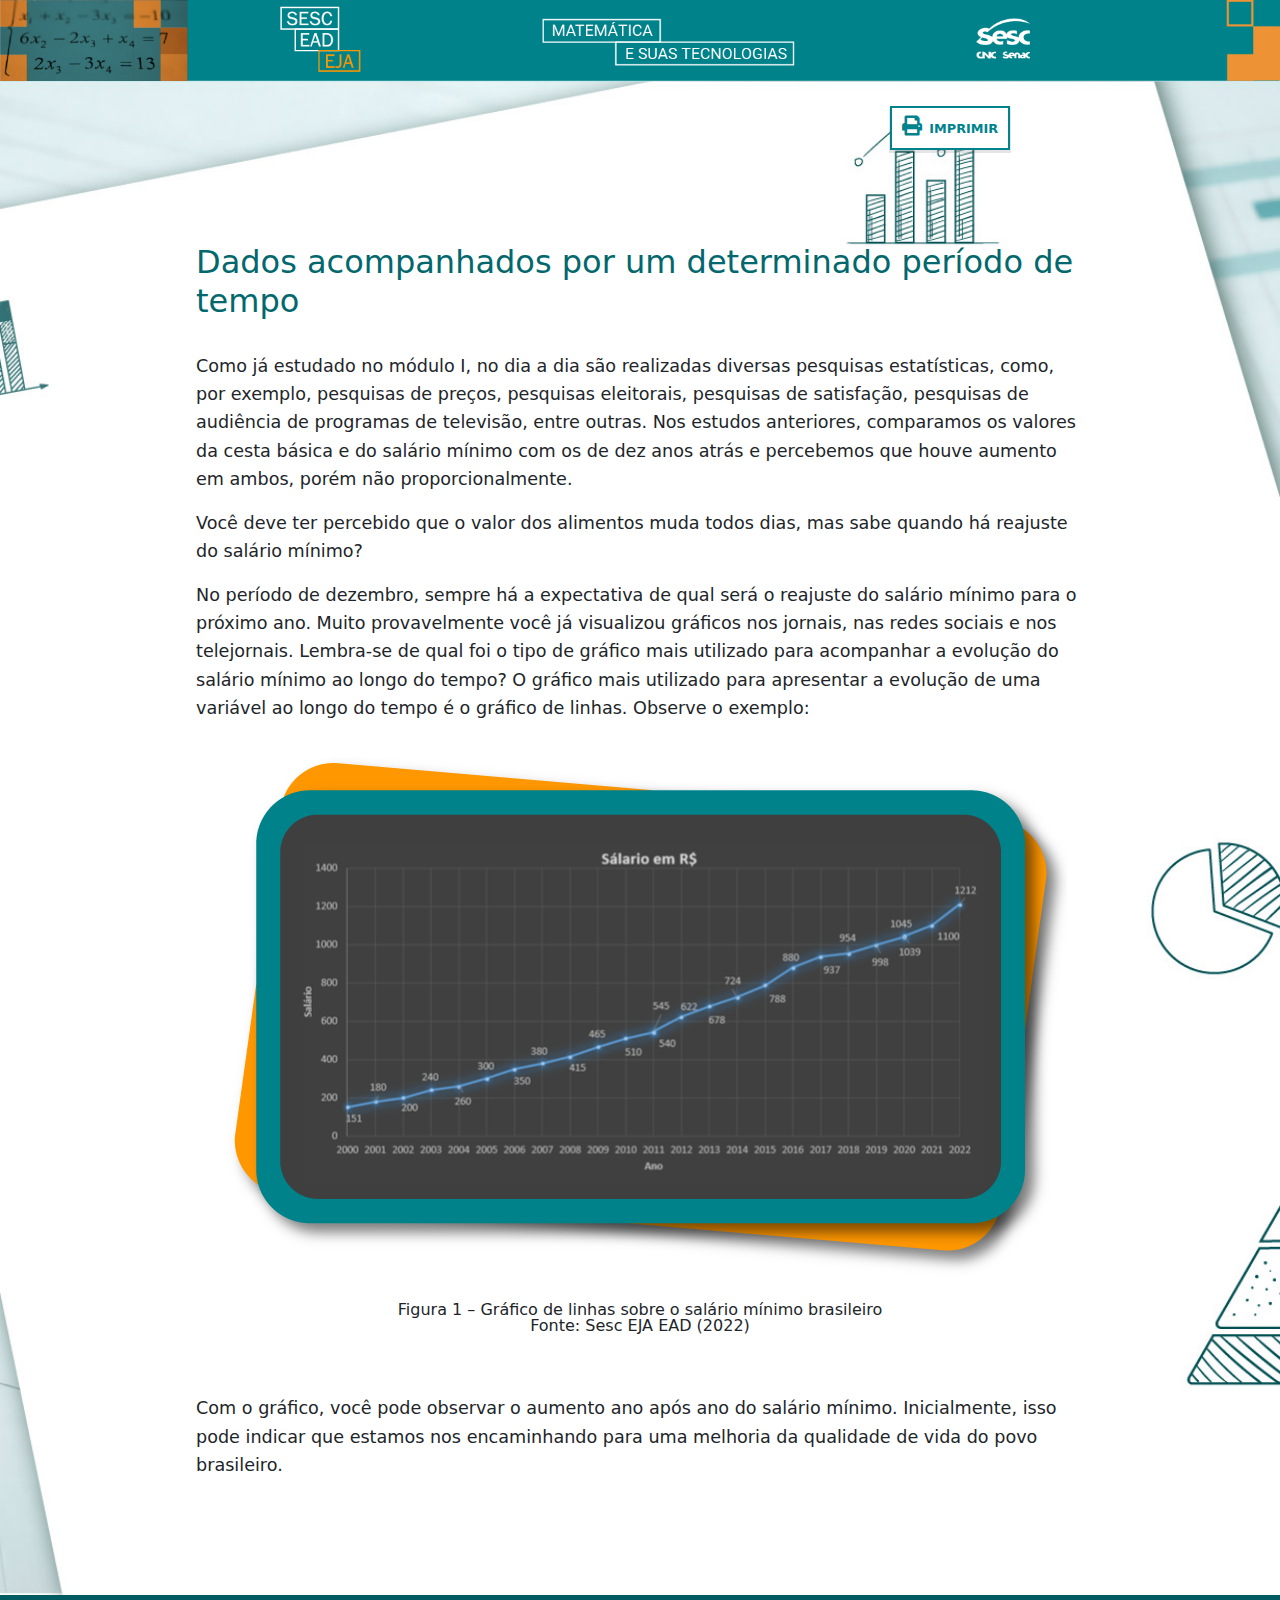
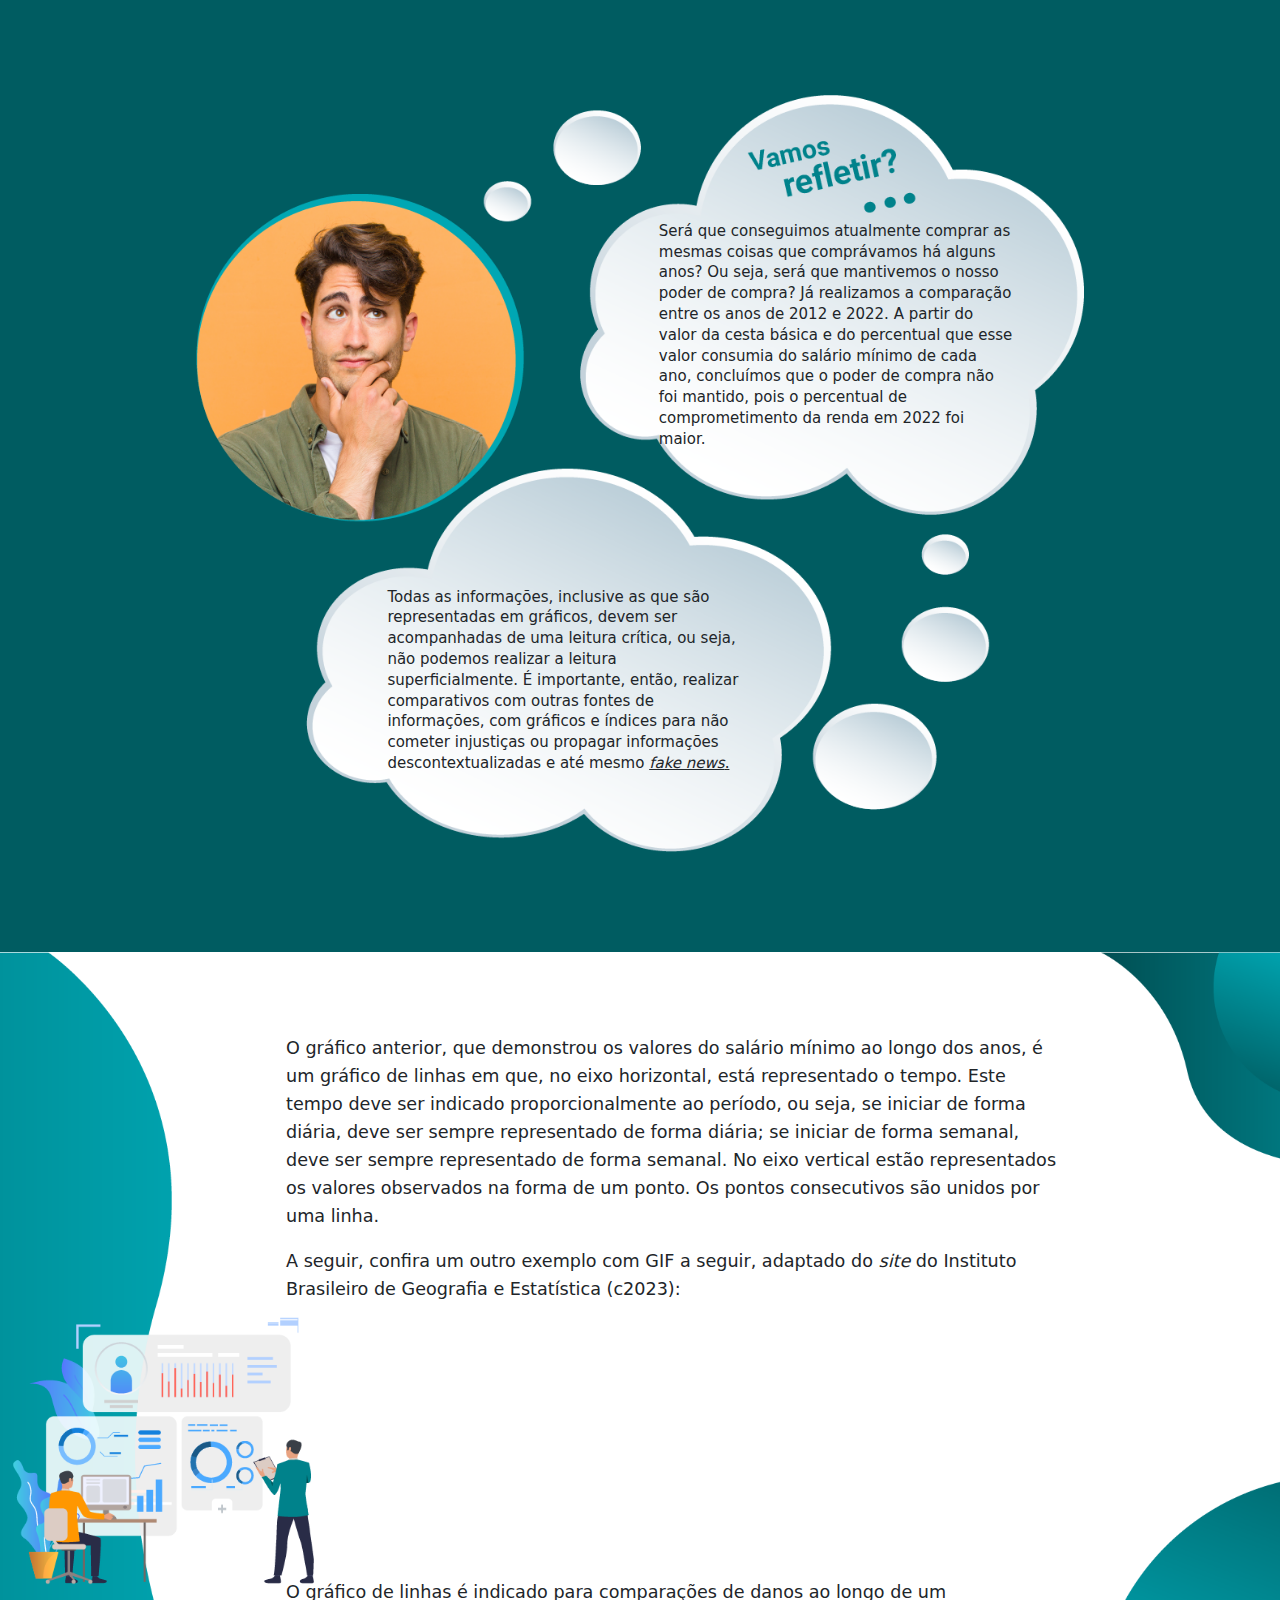
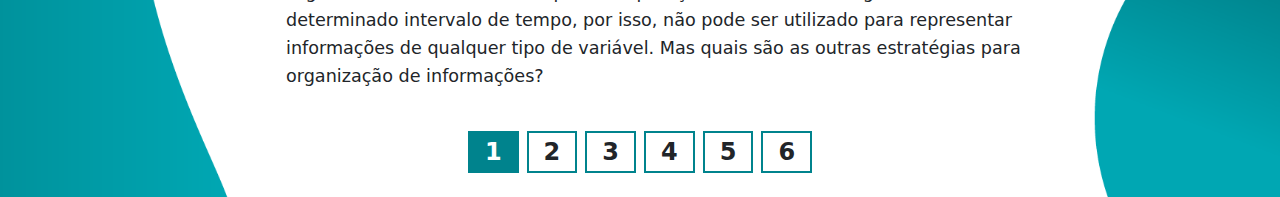
==== commit 894e5fa9: "Merge branch 'main' of https://github.com/sesceja-senac/mat-e3-m2" ====
--- a/conteudo.html
+++ b/conteudo.html
@@ -91,8 +91,9 @@
                                 alt="A imagem mostra um gráfico de linhas com eixo horizontal representando o tempo em ano, do ano 2000 até o ano de 2022. O primeiro dado apresentado é o ano de 2000 com o salário de R$ 151, e seguindo desta forma: ano de 2001 e salário de R$ 180, ano de 2002 e salário de R$ 200, ano de 2003 e salário de R$ 240, ano de 2004 e salário de R$ 260, ano de 2005 e salário de R$ 300, ano de 2006 e salário de R$ 350, ano de 2007 e salário de R$ 380, ano de 2008 e salário de R$ 415, ano de 2009 e salário de R$ 465, ano de 2010 e salário de R$ 510, ano de 2011 e salário de R$ 540, que depois aumentou para R$ 545, ano de 2012 e salário de R$ 622, ano de 2013 e salário de R$ 678, ano de 2014 e salário de R$ 724, ano de 2015 e salário de R$ 788, ano de 2016 e salário de R$ 880, ano de 2017 e salário de R$ 937, ano de 2018 e salário de R$ 954, ano de 2019 e salário de R$ 998, ano de 2020 e salário de R$ 1.039, que subiu para R$ 1.045, ano de 2021 e salário de R$ 1.100, ano de 2022 e salário de R$ 1.212. ">
                             <figcaption>Figura 1 – Gráfico de linhas sobre o salário mínimo brasileiro <br>
                                 Fonte: Sesc EJA EAD (2022)
+                                <br>
                             </figcaption>
-                        </figure>
+                        </figure> <br>
                         <p>
                             Com o gráfico, você pode observar o aumento ano após ano do salário mínimo. Inicialmente,
                             isso pode indicar que estamos nos encaminhando para uma melhoria da qualidade de vida do
@@ -150,12 +151,13 @@
                             Brasileiro de Geografia e Estatística (c2023):
                         </p>
                         <figure>
-                            <img src="img/gifs/gif_linhas.gif" class="img-fluid d-block mx-auto my-3" data-aos="zoom-in"
+                            <img src="img/gifs/gif_linhas.gif" class="img-fluid d-block mx-auto my-3 no-print" data-aos="zoom-in"
                                 alt="A animação mostra um gráfico de linhas com o título “Elementos: gráfico de linhas”. No gráfico, há uma linha vermelha na horizontal, que representa o eixo vertical (escala), e uma linha na horizontal, que representa o eixo horizontal (geralmente representa o tempo). No interior dos eixos, inicialmente, aparecem pontos verdes ligados por uma linha, depois aparecem linhas cinzas e ao lado delas o texto “posição vertical, de acordo com a intensidade de cada momento representado”; ligando as linhas cinzas e paralela ao eixo horizontal está uma linha na cor rosa, e ao seu lado o texto: “distância proporcional ao período de tempo representado”. ">
                             <!-- <figcaption>
                                         gif
                                     </figcaption> -->
                         </figure>
+                        <img src="img/gifs/gif_linhas_gif.png" class="only-print imgif" alt="">
                         <p>
                             O gráfico de linhas é indicado para comparações de danos ao longo de um determinado
                             intervalo de tempo, por isso, não pode ser utilizado para representar informações de
@@ -514,11 +516,13 @@
                             Brasileiro de Geografia e Estatística (c2023):
                         </p>
                         <figure>
-                            <img src="img/gifs/gif_barras.gif" class="img-fluid d-block mx-auto my-3" data-aos="zoom-in"
+                            <img src="img/gifs/gif_barras.gif" class="img-fluid d-block mx-auto my-3 no-print" data-aos="zoom-in"
                                 alt="A animação mostra um gráfico de barras, no qual os elementos para construção do gráfico vão surgindo. As barras estão na cor verde, o eixo vertical (variação, em medidas ou quantidades numéricas) no lado esquerdo está na cor roxa e uma linha horizontal, na parte de baixo, que é o eixo horizontal (escala), está na cor vermelha. No ponto que liga os dois eixos está escrito “origem”. O título do gráfico é “Elementos: gráfico de barras”, e na lateral direita estão os textos “barras”, “tamanhos de acordo com a intensidade de cada variação”, “mesma largura” e “distância constante”.">
                             <!-- <figcaption>gif
                                     </figcaption> -->
                         </figure>
+                        
+                        <img src="img/gifs/gif_barras_gif.png" class="only-print imgif" alt="">
 
                         <h4>Gráfico de colunas</h4>
                         <p>
@@ -555,12 +559,14 @@
                             Brasileiro de Geografia e Estatística (c2023):
                         </p>
                         <figure>
-                            <img src="img/gifs/gif_colunas.gif" class="img-fluid d-block mx-auto my-3"
+                            <img src="img/gifs/gif_colunas.gif" class="img-fluid d-block mx-auto my-3 no-print"
                                 data-aos="zoom-in"
                                 alt="A animação mostra um gráfico de colunas, no qual os elementos para construção do gráfico vão surgindo. As colunas estão na cor verde, o eixo vertical (escala), no lado esquerdo, está na cor vermelha e a linha horizontal, na parte de baixo, que é o eixo horizontal (variações), está na cor azul. No ponto que liga os dois eixos está escrito “origem”. O título do gráfico é “Elementos: gráfico de colunas” e na lateral direita estão os textos “colunas”, “alturas de acordo com a intensidade de cada variação”, “mesma largura” e “distância constante”.">
                             <!-- <figcaption>gif
                                     </figcaption> -->
                         </figure>
+                        
+                        <img src="img/gifs/gif_colunas_gif.png" class="only-print imgif" alt="">
                         <p>
                             O primeiro gráfico mostrado é de barras (horizontal) e o segundo gráfico é de colunas
                             (vertical). Esses gráficos costumam ser utilizados com a finalidade de comparar, entre si,
@@ -684,7 +690,9 @@
                         </p>
                         <img src="img/gifs/gif_setores.gif"
                             alt="A animação mostra um gráfico de setores com o título “Elementos: gráfico de setores”. No meio, há um círculo com as cores laranja, em 75% dele, aparecendo e desaparecendo, com o texto “ângulos proporcionais às porcentagens representadas”; e azul, em 25% do círculo, também com o texto “ângulos proporcionais às porcentagens representadas”. Na lateral esquerda, “formato circular” está escrito em roxo e, na lateral direita, há um quadrado verde vazado e dentro dele há dois quadrados, um azul e outro laranja. Abaixo está o texto: “legenda com os tipos de dados representados, que pertencem a uma única categoria”."
-                            class="img-fluid d-block mx-auto">
+                            class="img-fluid d-block mx-auto no-print">
+                        
+                            <img src="img/gifs/gif_setores_gif.png" class="only-print imgif" alt="">
                         <p>
                             A comissão concluiu que alguns dados coletados poderiam ser representados com o gráfico de
                             setores, pois é importante que os elementos observados sejam comparados com o todo da
--- a/assets/css/custom.css
+++ b/assets/css/custom.css
@@ -489,6 +489,7 @@
     position: relative;
 }
 .imgif{
+    width: 700px;
     max-width: 100%;
 }
 
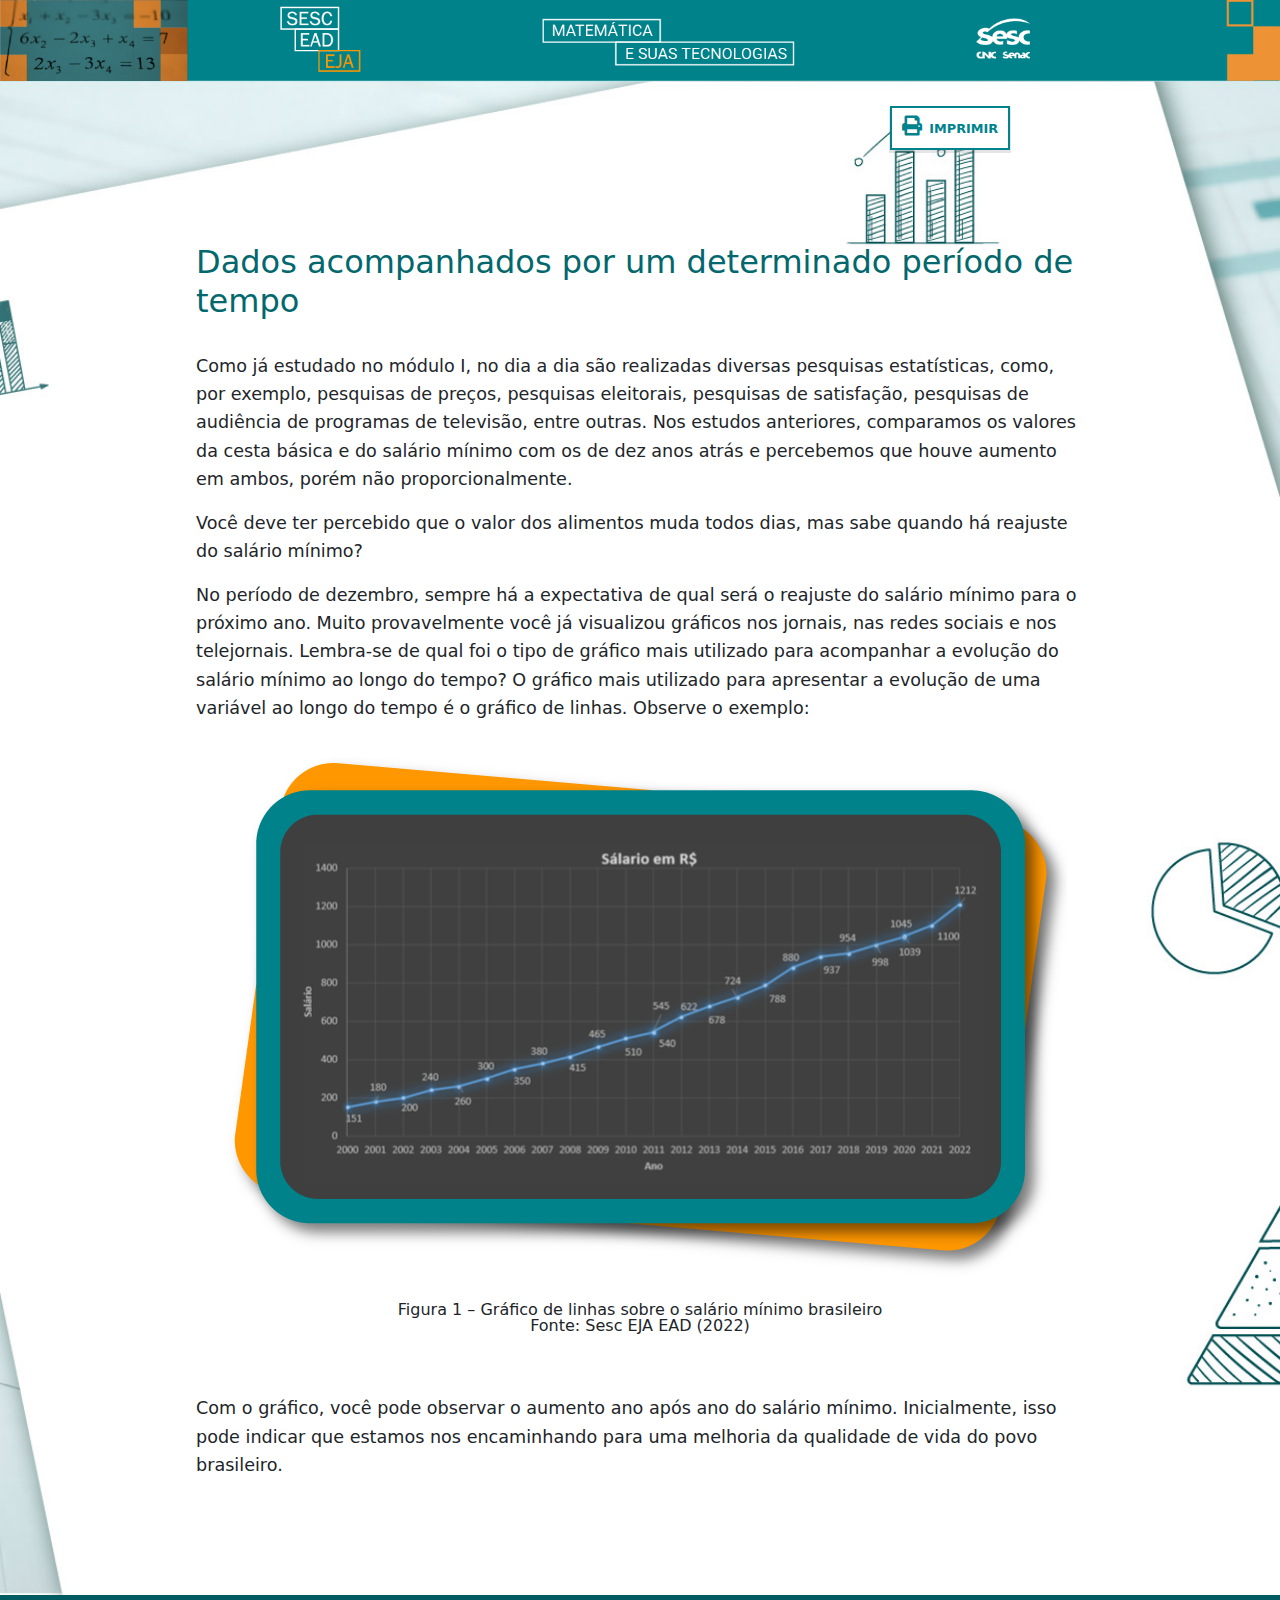
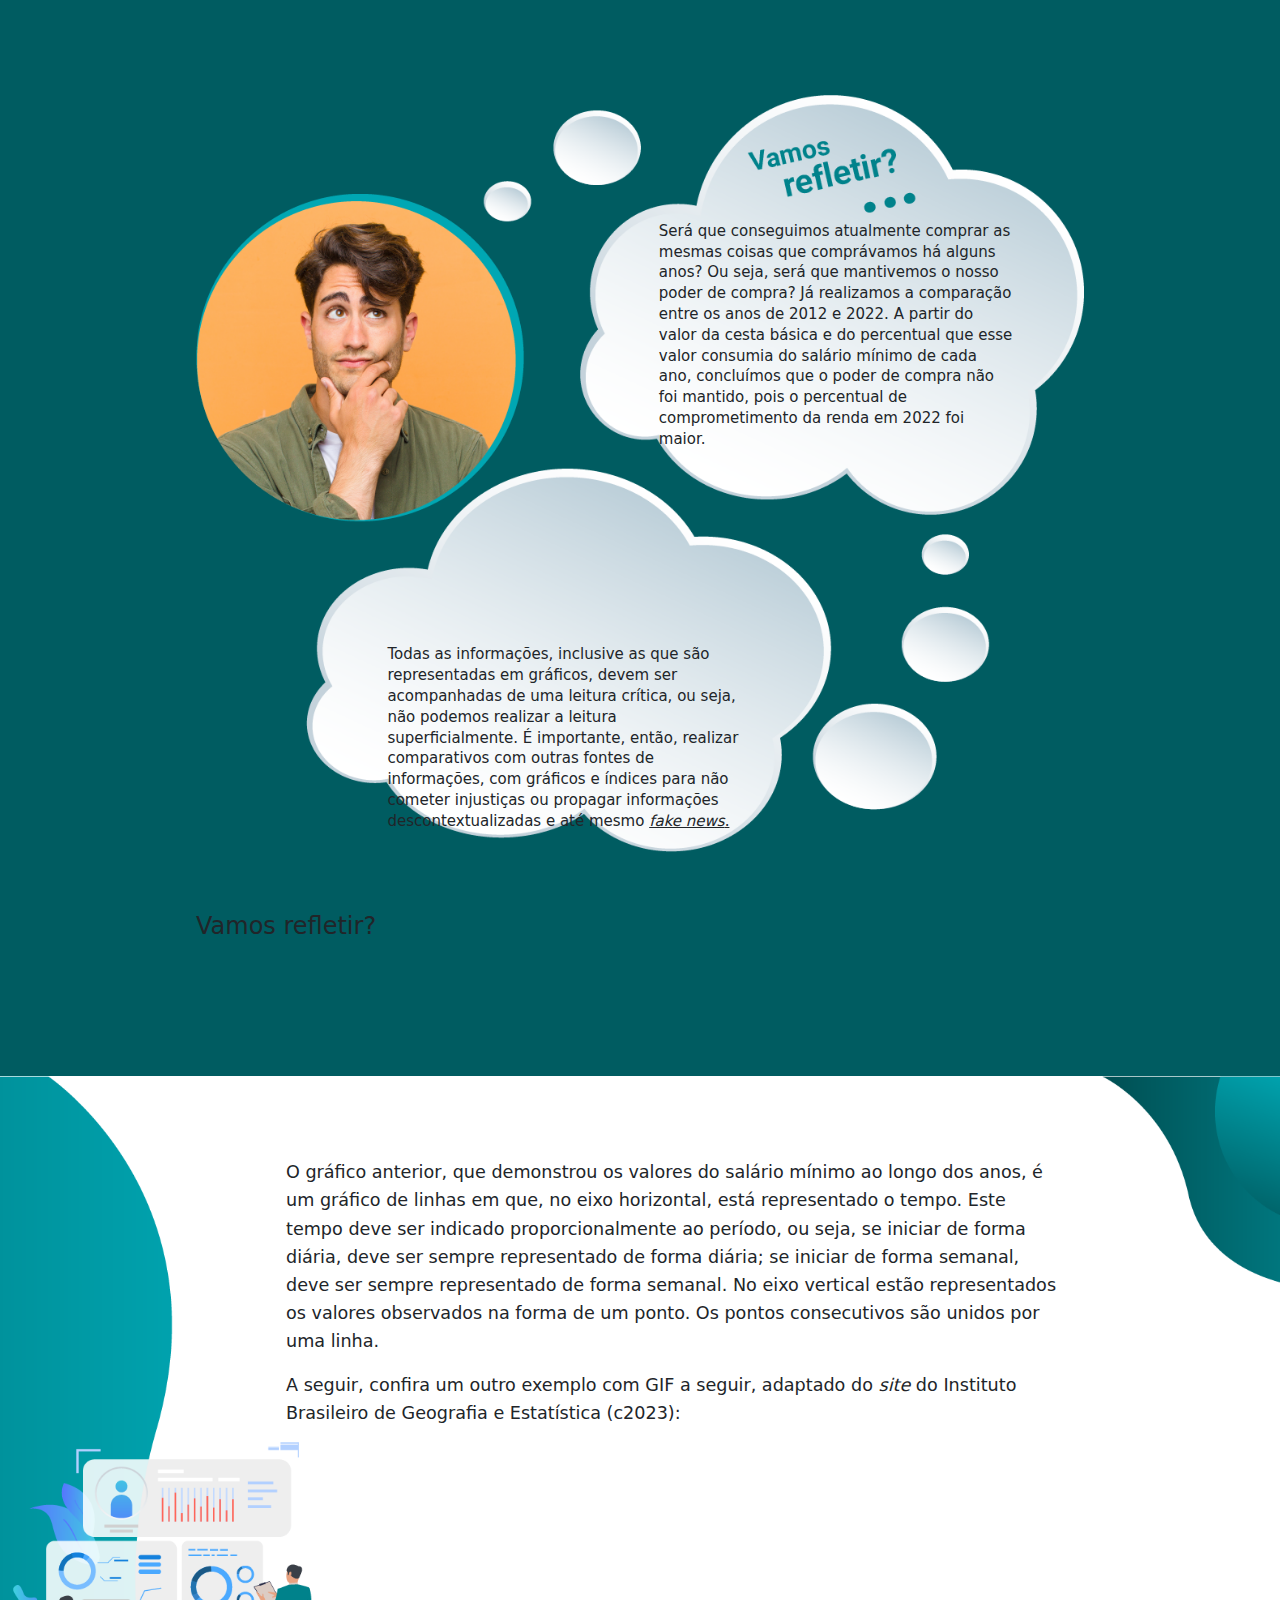
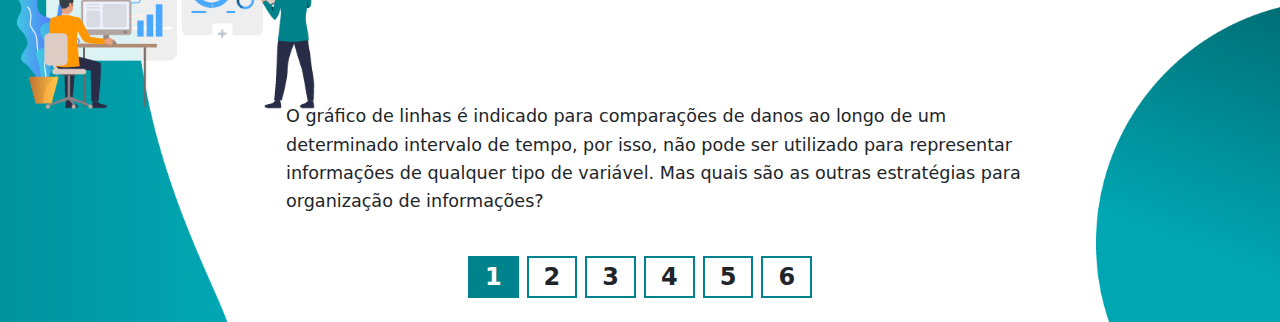
==== commit 7b399ae5: "ajustes" ====
--- a/conteudo.html
+++ b/conteudo.html
@@ -105,7 +105,8 @@
                     <!-- <img src="img/elem_float_2.png" class="no-print rellax-direita-big relax-top1" data-rellax-speed="4"> -->
                     <div class="container">
                         <div class="caixa_vamos_refletir">
-                            <img src="img/vamos_refletir.png" class="no-print" alt="">
+                            <img src="img/vamos_refletir.png" class="no-print d-none d-sm-block" alt="">
+                            <h4 class="">Vamos refletir?</h4>
                             <div class="vamos_refletir1">
                                 <p>
                                     Será que conseguimos atualmente comprar as mesmas coisas que comprávamos há alguns
@@ -384,7 +385,7 @@
                         </div>
 
                         <p>A fonte, “Sesc EAD EJA (2022)” informa quem forneceu as informações. </p>
-                        <p>
+                        <p class="ultimo-paragrafo">
                             Após obter todos os dados organizados da pesquisa realizada com os moradores de
                             Calculópolis, será possível entender melhor a realidade da população em relação às suas
                             carências e potencialidades. Todos os resultados da pesquisa foram organizados em tabelas,
@@ -586,15 +587,15 @@
                             da variável estão no eixo horizontal; no gráfico de barras, o valor numérico está no eixo
                             horizontal e os elementos da variável estão no eixo vertical.
                         </p>
-                        <p>
+                        <p class="no-print">
                             Veja no vídeo a seguir a apresentação dos dados construída pela comissão organizadora da
                             pesquisa de Calculópolis com gráficos de barras e de colunas.
                         </p>
-                        <iframe class="ytb" src="https://www.youtube.com/embed/19FD5bSD8hw" title="YouTube video player"
+                        <iframe class="ytb no-print" src="https://www.youtube.com/embed/19FD5bSD8hw" title="YouTube video player"
                             frameborder="0"
                             allow="accelerometer; autoplay; clipboard-write; encrypted-media; gyroscope; picture-in-picture; web-share"
                             allowfullscreen></iframe>
-                        <div class="visually-hidden print">
+                        <div class="visually-hidden no-print">
                             <p>Vamos analisar os dados levantados pela comissão organizadora da pesquisa de
                                 Calculópolis, representados em gráficos de barras e colunas: </p>
                             <p>Neste gráfico de colunas, cada coluna representa um tipo de imóvel e está sobre uma linha
@@ -655,6 +656,239 @@
                                 descarte desses dejetos pode causar doenças, representando assim uma preocupação para a
                                 cidade. </p>
                         </div>
+                        <div class="visually-hidden print" aria-hidden="true">
+                            <p>A seguir será possível observar que cada tabela construída pela comissão organizadora da pesquisa de Calculópolis deu origem a um gráfico. O que demonstra que eles apresentam as mesmas informações, porém no gráfico aparecem de forma mais visual e atrativa. </p>
+                            <p>A tabela e o gráfico de colunas a seguir dizem respeito aos tipos de imóveis. </p>
+                            <div class="row">
+                                <div class="col-6 col-xs-12">
+                                    <table class="sesc">
+                                        <tr>
+                                            <th>Tipo de imóvel </th>
+                                            <th>Frequência absoluta</th>
+                                        </tr>
+                                        <tr>
+                                            <td>Apartamento</td>
+                                            <td>12</td>
+                                        </tr>
+                                        <tr>
+                                            <td>Casa</td>
+                                            <td>41</td>
+                                        </tr>
+                                        <tr>
+                                            <td>Cômodo</td>
+                                            <td>2</td>
+                                        </tr>
+                                        <tr>
+                                            <td>Total</td>
+                                            <td>55</td>
+                                        </tr>
+                                    </table>
+                                </div>
+                                <div class="col-6 col-xs-12">
+                                    <br><br>
+                                    <img src="img/impressao/tabela_1.png" class="img-fluid">
+                                </div>
+                            </div>
+                            <p>Neste gráfico é possível observar que cada coluna que está sobre a linha horizontal do gráfico acima representa o tipo de imóvel que os moradores da cidade de Calculópolis residem. Os números registrados na linha vertical servem para indicar a quantidade de residências que correspondem ao tipo de imóvel. Nele é possível observar  que a maior coluna é do imóvel casa e a menor é o cômodo. </p>
+                            <p>A tabela e o gráfico de colunas  a seguir apresentam os dados sobre a forma de abastecimento de água em cada domicílio.</p>
+                            <div class="row">
+                                <div class="col-6 col-xs-12">
+                                    <table class="sesc">
+                                        <tr>
+                                            <th>2.3 A forma de abastecimento de água utilizada neste domicílio é:</th>
+                                            <th>Frequência absoluta</th>
+                                        </tr>
+                                        <tr>
+                                            <td>Outra</td>
+                                            <td>3</td>
+                                        </tr>
+                                        <tr>
+                                            <td>Poço ou nascente (na propriedade) </td>
+                                            <td>8</td>
+                                        </tr>
+                                        <tr>
+                                            <td>Rede geral </td>
+                                            <td>44</td>
+                                        </tr>
+                                        <tr>
+                                            <td>Total</td>
+                                            <td>55</td>
+                                        </tr>
+                                    </table>
+                                </div>
+                                <div class="col-6 col-xs-12">
+                                    <br><br>
+                                    <img src="img/impressao/tabela_2.png" class="img-fluid">
+                                </div>
+                            </div>
+                            <p>Este gráfico indica que a maior coluna é rede geral e a menor é a indicação para outras formas de abastecimento. No gráfico é possível observar que quarenta e quatro residências têm acesso a água da rede geral, logo potável. Já em onze moradias, como o abastecimento não é realizado pela rede geral não é possível ter acesso à informação relacionada a qualidade do abastecimento que é utilizada nessas residências. Neste caso pode ser considerada a implementação de uma política pública que garanta o acesso de todas as residências à rede geral de abastecimento do município.</p>
+                            <p>A tabela e o gráfico de colunas a seguir indicam os dados sobre o número de banheiros existentes no domicílio. </p>
+                            <div class="row">
+                                <div class="col-6 col-xs-12">
+                                    <table class="sesc">
+                                        <tr>
+                                            <th>Quantos banheiros existem neste domicílio?</th>
+                                            <th>Frequência absoluta</th>
+                                        </tr>
+                                        <tr>
+                                            <td>Zero</td>
+                                            <td>2</td>
+                                        </tr>
+                                        <tr>
+                                            <td>Um</td>
+                                            <td>40</td>
+                                        </tr>
+                                        <tr>
+                                            <td>Dois</td>
+                                            <td>7</td>
+                                        </tr>
+                                        <tr>
+                                            <td>Três</td>
+                                            <td>6</td>
+                                        </tr>
+                                        <tr>
+                                            <td>Total</td>
+                                            <td>55</td>
+                                        </tr>
+                                    </table>
+                                </div>
+                                <div class="col-6 col-xs-12">
+                                    <br><br>
+                                    <img src="img/impressao/tabela_3.png" class="img-fluid">
+                                </div>
+                            </div>
+                            <p>Nele é possível observar que a maior coluna é um banheiro e a menor é a indicação de zero. Apesar do número de residências sem acesso a banheiro ser baixo o dado é preocupante, pois demonstra que existem pessoas na cidade de Calculópolis que não têm acesso a um saneamento básico adequado o que pode  acarretar na transmissão de doenças relacionadas com o contato direto a fezes humanas ou esgoto a céu aberto.  </p>
+                            <p>A tabela e o gráfico de colunas a seguir dão um indicativo dos dados coletados sobre a forma como se dá a coleta do lixo domiciliar ou como é realizado o seu descarte. </p>
+                            <div class="row">
+                                <div class="col-6 col-xs-12">
+                                    <table class="sesc">
+                                        <tr>
+                                            <th>O lixo deste domicílio:</th>
+                                            <th>Frequência absoluta</th>
+                                        </tr>
+                                        <tr>
+                                            <td>É coletado em caçamba de serviço de limpeza</td>
+                                            <td>15</td>
+                                        </tr>
+                                        <tr>
+                                            <td>É coletado por serviço de limpeza</td>
+                                            <td>35</td>
+                                        </tr>
+                                        <tr>
+                                            <td>É enterrado (na propriedade)</td>
+                                            <td>1</td>
+                                        </tr>
+                                        <tr>
+                                            <td>É jogado em terreno baldio ou logradouro </td>
+                                            <td>2</td>
+                                        </tr>
+                                        <tr>
+                                            <td>É queimado (na propriedade)</td>
+                                            <td>1</td>
+                                        </tr>
+                                        <tr>
+                                            <td>Tem outro destino</td>
+                                            <td>1</td>
+                                        </tr>
+                                        <tr>
+                                            <td>Total</td>
+                                            <td>55</td>
+                                        </tr>
+                                    </table>
+                                </div>
+                                <div class="col-6 col-xs-12">
+                                    <br><br>
+                                    <img src="img/impressao/tabela_4.png" class="img-fluid">
+                                </div>
+                            </div>
+                            <p>Esse gráfico de colunas apresenta que a forma mais utilizada para a coleta de lixo é a realizada por serviço de limpeza, ou seja, aquele em que colocamos as sacolas de lixo na frente da casa para que depois o caminhão de lixo recolha de forma apropriada. O gráfico indica também que o segundo processo de coleta mais utilizado é o de caçamba de serviço de limpeza, este processo é muito utilizado em condomínios ou municípios que disponibilizam caçambas para descarte de lixo e posterior coleta pelo caminhão. </p>
+                            <p>É possível observar ainda que em cinco residências o descarte ocorre de forma não apropriada (é enterrado, é jogado em terreno baldio ou logradouro, é queimado, entre outro destino). Este é novamente um indicativo da necessidade de implementação de políticas públicas nas áreas de saneamento básico e educação, uma vez que é direito do cidadão o acesso às formas de coleta adequada do lixo, porém não adianta apenas garantir o acesso à coleta de lixo, é necessário um investimento na conscientização e formação de gerações que entendam a importância de descarte adequado do lixo domiciliar. </p>
+                            <p>A tabela e o gráfico de barras a seguir apresentam a condição financeira relacionada à forma de aquisição do domicílio. </p>
+                            <div class="row">
+                                <div class="col-6 col-xs-12">
+                                    <table class="sesc">
+                                        <tr>
+                                            <th>Este domicílio é</th>
+                                            <th>Frequência absoluta</th>
+                                        </tr>
+                                        <tr>
+                                            <td>Alugado</td>
+                                            <td>12</td>
+                                        </tr>
+                                        <tr>
+                                            <td>Cedido de outra forma</td>
+                                            <td>4</td>
+                                        </tr>
+                                        <tr>
+                                            <td>Outra condição </td>
+                                            <td>2</td>
+                                        </tr>
+                                        <tr>
+                                            <td>Própria - Ainda pagando </td>
+                                            <td>12</td>
+                                        </tr>
+                                        <tr>
+                                            <td>Próprio - Já pago</td>
+                                            <td>25</td>
+                                        </tr>
+                                        <tr>
+                                            <td>Total</td>
+                                            <td>55</td>
+                                        </tr>
+                                    </table>
+                                </div>
+                                <div class="col-6 col-xs-12">
+                                    <br><br>
+                                    <img src="img/impressao/tabela_5.png" class="img-fluid">
+                                </div>
+                            </div>
+                            <p>Os elementos da variável estão organizados na vertical e a relação numérica na horizontal, o que é a característica do gráfico de barras. O gráfico indica que a maioria, vinte e cinco famílias, vivem em casas próprias já pagas, mas vinte e quatro famílias vivem em domicílios que comprometem parte da renda. Este dado é importante, pois famílias que comprometem boa parte da renda podem ter dificuldades financeiras e assim chegar ao ponto de não honrar seus compromissos financeiros.</p>
+                            <p>A tabela e o gráfico de barras a seguir apresentam a forma como se dá o escoamento de resíduos do banheiro ou sanitário.</p>
+                            <div class="row">
+                                <div class="col-6 col-xs-12">
+                                    <table class="sesc">
+                                        <tr>
+                                            <th>O escoadouro deste banheiro ou sanitário é ligado a:</th>
+                                            <th>Frequência absoluta</th>
+                                        </tr>
+                                        <tr>
+                                            <td>Fossa rudimentar </td>
+                                            <td>5</td>
+                                        </tr>
+                                        <tr>
+                                            <td>Fossa séptica </td>
+                                            <td>11</td>
+                                        </tr>
+                                        <tr>
+                                            <td>Não respondeu </td>
+                                            <td>1</td>
+                                        </tr>
+                                        <tr>
+                                            <td>Rede geral de esgoto ou pluvial </td>
+                                            <td>34</td>
+                                        </tr>
+                                        <tr>
+                                            <td>Rio, lago ou mar</td>
+                                            <td>2</td>
+                                        </tr>
+                                        <tr>
+                                            <td>Vala</td>
+                                            <td>2</td>
+                                        </tr>
+                                        <tr>
+                                            <td>Total</td>
+                                            <td>55</td>
+                                        </tr>
+                                    </table>
+                                </div>
+                                <div class="col-6 col-xs-12">
+                                    <br><br>
+                                    <img src="img/impressao/tabela_6.png" class="img-fluid">
+                                </div>
+                            </div>
+                            <p>Podemos observar que a maior coluna indica que a ligação do escoamento é a rede geral de esgoto ou pluvial, o que é um índice satisfatório para o município de Calculópolis, pois é realizada a coleta e destino adequado às fezes humanas. Os dados relativos à fossa séptica e à fossa rudimentar, também podem ser considerados satisfatórios, pois indicam estratégias adequadas aos locais em que a coleta de dejetos não chega à residência. Os outros dados são indicativos da necessidade de uma atenção às políticas públicas de saneamento básico, pois a forma não apropriada de descarte deste dejetos pode causar doenças, o que retrata exatamente a preocupação inicial da cidade.</p>
+                        </div>
+
                         <h4>Gráfico de setores </h4>
                         <p>
                             Para dar continuidade à organização e à apresentação dos dados, a equipe coletou informações
@@ -696,14 +930,14 @@
                         <p>
                             A comissão concluiu que alguns dados coletados poderiam ser representados com o gráfico de
                             setores, pois é importante que os elementos observados sejam comparados com o todo da
-                            pesquisa. Por isso, os dados foram apresentados com percentuais. Entenda melhor assistindo
-                            ao vídeo a seguir:
-                        </p>
-                        <iframe class="ytb" src="https://www.youtube.com/embed/4H77GXcpv2k" title="YouTube video player"
+                            pesquisa. Por isso, os dados foram apresentados com percentuais. <span class="no-print">Entenda melhor assistindo
+                                ao vídeo a seguir:</span>
+                        </p>
+                        <iframe class="ytb no-print" src="https://www.youtube.com/embed/4H77GXcpv2k" title="YouTube video player"
                             frameborder="0"
                             allow="accelerometer; autoplay; clipboard-write; encrypted-media; gyroscope; picture-in-picture; web-share"
                             allowfullscreen></iframe>
-                        <div class="visually-hidden print">
+                        <div class="visually-hidden no-print">
                             <p>Vamos analisar os dados levantados pela comissão organizadora da pesquisa de
                                 Calculópolis, representados em gráficos de setores. </p>
                             <p>Neste gráfico de setores, podemos ver informações sobre a quantidade de pessoas
@@ -730,6 +964,236 @@
                                 para que estejam afastadas de práticas nocivas, como a situação de rua, o envolvimento
                                 com crimes, a prostituição ou, ainda, o abuso do trabalho infantil. </p>
                         </div>
+                        <div class="visually-hidden print" aria-hidden="true">
+                            <p>Como vimos, cada tabela construída pela comissão organizadora da pesquisa de Calculópolis deu origem a um gráfico, com o objetivo de mostrar de uma forma mais visual e atrativa as informações que constam nas tabelas. E todos os dados coletados, apresentam a possibilidade de calcular a frequência relativa, a comissão organizadora da Pesquisa de Calculópolis apresentou os dados por meio de gráficos de setores!</p>
+                            <p>A tabela e o gráfico de setores a seguir dizem respeito à quantidade de pessoas que residem nas moradias da amostra coletada. </p>
+                            <div class="row">
+                                <div class="col-6 col-xs-12">
+                                    <table class="sesc">
+                                        <tr>
+                                            <th>Quantas pessoas residem na moradia?</th>
+                                            <th>Frequência absoluta</th>
+                                            <th>Frequência relativa</th>
+                                        </tr>
+                                        <tr>
+                                            <td>Uma</td>
+                                            <td>1</td>
+                                            <td>2%</td>
+                                        </tr>
+                                        <tr>
+                                            <td>Duas</td>
+                                            <td>9</td>
+                                            <td>16%</td>
+                                        </tr>
+                                        <tr>
+                                            <td>Três</td>
+                                            <td>13</td>
+                                            <td>24%</td>
+                                        </tr>
+                                        <tr>
+                                            <td>Quatro</td>
+                                            <td>15</td>
+                                            <td>27%</td>
+                                        </tr>
+                                        <tr>
+                                            <td>Cinco</td>
+                                            <td>8</td>
+                                            <td>15%</td>
+                                        </tr>
+                                        <tr>
+                                            <td>Seis</td>
+                                            <td>6</td>
+                                            <td>11%</td>
+                                        </tr>
+                                        <tr>
+                                            <td>Sete</td>
+                                            <td>1</td>
+                                            <td>2%</td>
+                                        </tr>
+                                        <tr>
+                                            <td>Nove</td>
+                                            <td>2</td>
+                                            <td>4%</td>
+                                        </tr>
+                                        <tr>
+                                            <td>Total</td>
+                                            <td>55</td>
+                                            <td>100%</td>
+                                        </tr>
+                                    </table>
+                                </div>
+                                <div class="col-6 col-xs-12">
+                                    <br><br>
+                                    <img src="img/impressao/grafico_1.png" class="img-fluid">
+                                </div>
+                            </div>
+                            <p>Cada fatia do gráfico acima representa o percentual de moradores que residem na casa. Nele é possível observar que a fatia verde representa o maior percentual de moradores na mesma residência e que corresponde a quatro moradores. Bem como podemos verificar que as duas menores fatias correspondem a um ou sete moradores que residem na mesma residência. </p>
+                            <p>A tabela e o gráfico de setores a seguir dizem respeito à quantidade de pessoas que residem nas moradias e são mulheres da amostra coletada. </p>
+                            <div class="row">
+                                <div class="col-6 col-xs-12">
+                                    <table class="sesc">
+                                        <tr>
+                                            <th>Deste número, quantos são mulheres? </th>
+                                            <th>Frequência absoluta</th>
+                                            <th>Frequência relativa</th>
+                                        </tr>
+                                        <tr>
+                                            <td>Nenhuma</td>
+                                            <td>1</td>
+                                            <td>2%</td>
+                                        </tr>
+                                        <tr>
+                                            <td>Uma</td>
+                                            <td>9</td>
+                                            <td>16%</td>
+                                        </tr>
+                                        <tr>
+                                            <td>Duas</td>
+                                            <td>23</td>
+                                            <td>42%</td>
+                                        </tr>
+                                        <tr>
+                                            <td>Três</td>
+                                            <td>16</td>
+                                            <td>29%</td>
+                                        </tr>
+                                        <tr>
+                                            <td>Quatro</td>
+                                            <td>3</td>
+                                            <td>5%</td>
+                                        </tr>
+                                        <tr>
+                                            <td>Cinco</td>
+                                            <td>3</td>
+                                            <td>5%</td>
+                                        </tr>
+                                        <tr>
+                                            <td>Total</td>
+                                            <td>55</td>
+                                            <td>100%</td>
+                                        </tr>
+                                    </table>
+                                </div>
+                                <div class="col-6 col-xs-12">
+                                    <br><br>
+                                    <img src="img/impressao/grafico_2.png" class="img-fluid">
+                                </div>
+                            </div>
+                            <p>Cada fatia do gráfico acima representa o percentual de mulheres que residem nas moradias. Por meio do gráfico visualizamos que o maior número de mulheres que residem na mesma residência corresponde à duas. E que no todo as residências sem nenhuma mulher corresponde ao menor percentual de residências.  </p>
+                            <p>A tabela e o gráfico de setores a seguir dizem respeito à quantidade de pessoas que residem nas moradias e são homens da amostra coletada. </p>
+                            <div class="row">
+                                <div class="col-6 col-xs-12">
+                                    <table class="sesc">
+                                        <tr>
+                                            <th>Deste número, quantas são homens</th>
+                                            <th>Frequência absoluta</th>
+                                            <th>Frequência relativa</th>
+                                        </tr>
+                                        <tr>
+                                            <td>Nenhum</td>
+                                            <td>6</td>
+                                            <td>11%</td>
+                                        </tr>
+                                        <tr>
+                                            <td>Um</td>
+                                            <td>22</td>
+                                            <td>40%</td>
+                                        </tr>
+                                        <tr>
+                                            <td>Dois</td>
+                                            <td>19</td>
+                                            <td>35%</td>
+                                        </tr>
+                                        <tr>
+                                            <td>Três</td>
+                                            <td>4</td>
+                                            <td>7%</td>
+                                        </tr>
+                                        <tr>
+                                            <td>Quatro</td>
+                                            <td>3</td>
+                                            <td>5%</td>
+                                        </tr>
+                                        <tr>
+                                            <td>Seis</td>
+                                            <td>1</td>
+                                            <td>2%</td>
+                                        </tr>
+                                        <tr>
+                                            <td>Total</td>
+                                            <td>55</td>
+                                            <td>100%</td>
+                                        </tr>
+                                    </table>
+                                </div>
+                                <div class="col-6 col-xs-12">
+                                    <br><br>
+                                    <img src="img/impressao/grafico_3.png" class="img-fluid">
+                                </div>
+                            </div>
+                            <p>Cada fatia do gráfico acima representa o percentual de homens que residem nas moradias. Por meio do gráfico visualizamos que ao contrário do gráfico das mulheres, a maioria das residências apresenta somente um homem como morador.</p>
+                            <p>A tabela e o gráfico de setores a seguir dizem respeito à quantidade de pessoas que residem nas moradias e são menores de idade da amostra coletada. </p>
+                            <div class="row">
+                                <div class="col-6 col-xs-12">
+                                    <table class="sesc">
+                                        <tr>
+                                            <th>Quanto são menores de idade?</th>
+                                            <th>Frequência absoluta</th>
+                                            <th>Frequência relativa</th>
+                                        </tr>
+                                        <tr>
+                                            <td>Nenhum</td>
+                                            <td>11</td>
+                                            <td>20%</td>
+                                        </tr>
+                                        <tr>
+                                            <td>Um</td>
+                                            <td>23</td>
+                                            <td>42%</td>
+                                        </tr>
+                                        <tr>
+                                            <td>Dois</td>
+                                            <td>12</td>
+                                            <td>22%</td>
+                                        </tr>
+                                        <tr>
+                                            <td>Três</td>
+                                            <td>3</td>
+                                            <td>5%</td>
+                                        </tr>
+                                        <tr>
+                                            <td>Quatro</td>
+                                            <td>3</td>
+                                            <td>5%</td>
+                                        </tr>
+                                        <tr>
+                                            <td>Cinco</td>
+                                            <td>2</td>
+                                            <td>4%</td>
+                                        </tr>
+                                        <tr>
+                                            <td>Sete</td>
+                                            <td>1</td>
+                                            <td>2%</td>
+                                        </tr>
+                                        <tr>
+                                            <td>Total</td>
+                                            <td>55</td>
+                                            <td>100%</td>
+                                        </tr>
+                                    </table>
+                                </div>
+                                <div class="col-6 col-xs-12">
+                                    <br><br>
+                                    <img src="img/impressao/grafico_4.png" class="img-fluid">
+                                </div>
+                            </div>
+                            <p>Cada fatia do gráfico acima representa o percentual de moradores menores de idade. Por meio do gráfico pode ser constatado que a maioria das residências apresenta um morador considerado menor de idade, pois 80% das residências possuem um ou mais menores de idade. Também é possível observar que em algumas residências há um número bastante elevado de crianças.</p>
+                            <p>Estes dados levam a pensar a necessidade de implementação de políticas públicas voltadas a ocupação das crianças e adolescentes, através de atividades educativas, de esporte, de cultura e lazer e para que possam ser afastados de práticas nocivas à vida, como a situação de rua, o envolvimento com o tráfico de drogas, a prostituição ou ainda o abuso do trabalho infantil. </p>
+                        </div>
+
+
+
                         <br>
                     </div>
                     <!--<img src="img/div_bg9.png" class="bloco-divisoria no-print" alt="">-->
@@ -1588,8 +2052,8 @@
                             <p>7. <strong>Clique</strong> ou <strong>toque</strong> em um botão da coluna numerada e depois
                                 escolha um botão da coluna com o símbolo de <i class="fas fa-question"></i> com a opção
                                 que achar a mais correta. </p>
-                            <div class="row">
-                                <div class="col-8 flexs">
+                            <div class="row div-associar-colunas">
+                                <div class="col-8 flexs associar-colunas_01">
                                     <button data-resp="1" class="item item1">
                                         <img src="img/figura_17_1.png" alt="">
                                     </button>
@@ -1607,7 +2071,7 @@
                                     </button>
 
                                 </div>
-                                <div class="col-4 flexs mt-3">
+                                <div class="col-4 flexs mt-3 associar-colunas_02">
                                     <button type="button" data-resp="3" class="resp resp4">
                                         <div class="txtacao"><i class="fas fa-question"></i></div>
                                         <p>Gráfico de barras laterais </p>
--- a/assets/css/custom.css
+++ b/assets/css/custom.css
@@ -1024,6 +1024,13 @@
     .bloco2-pg2 {
         background-image: unset;
     }
+
+    .bloco6-pg1 .container{
+        padding-bottom: 20px;
+    }
+    .ultimo-paragrafo{
+        margin-bottom: 100px;
+    }
 }
 
 @media (max-width: 760px) {
@@ -1039,6 +1046,52 @@
         padding: 5px;
     }
     
+    .bloco3-pg1 .container{
+        padding-left: 40px
+    }
+    .bloco2-pg1{
+        padding-top: 20px;
+        padding-bottom: 40px;
+    }
+    .caixa_vamos_refletir h4, .caixa_vamos_refletir p{
+        color: #fff;
+    }
+    .vamos_refletir1{
+        position: relative;
+        top: initial;
+        right: initial;
+        width: 100%;
+    }
+    .vamos_refletir2{
+        position: relative;
+        top: initial;
+        left: initial;
+        right: 0;
+        margin: 0 auto;
+        width: 100%;
+    }
+    .vamos_refletir1 p, .vamos_refletir2 p{
+        line-height: 1.3rem;
+    }
+
+    .div-associar-colunas{
+        margin-top: -300px;
+        margin-bottom: -200px;
+        height: auto;
+    }
+    .associar-colunas_01{
+        transform: scale(0.5);
+        margin-left: -60px;
+    }
+    .associar-colunas_02{
+        transform: scale(0.57);
+        margin-left: 40px;
+    }
+
+    .bloco7-pg1{
+        background: none;
+        padding-top: 60px;
+    }
 }
 .pg-footer a:visited {
     color: #7a7a7a;
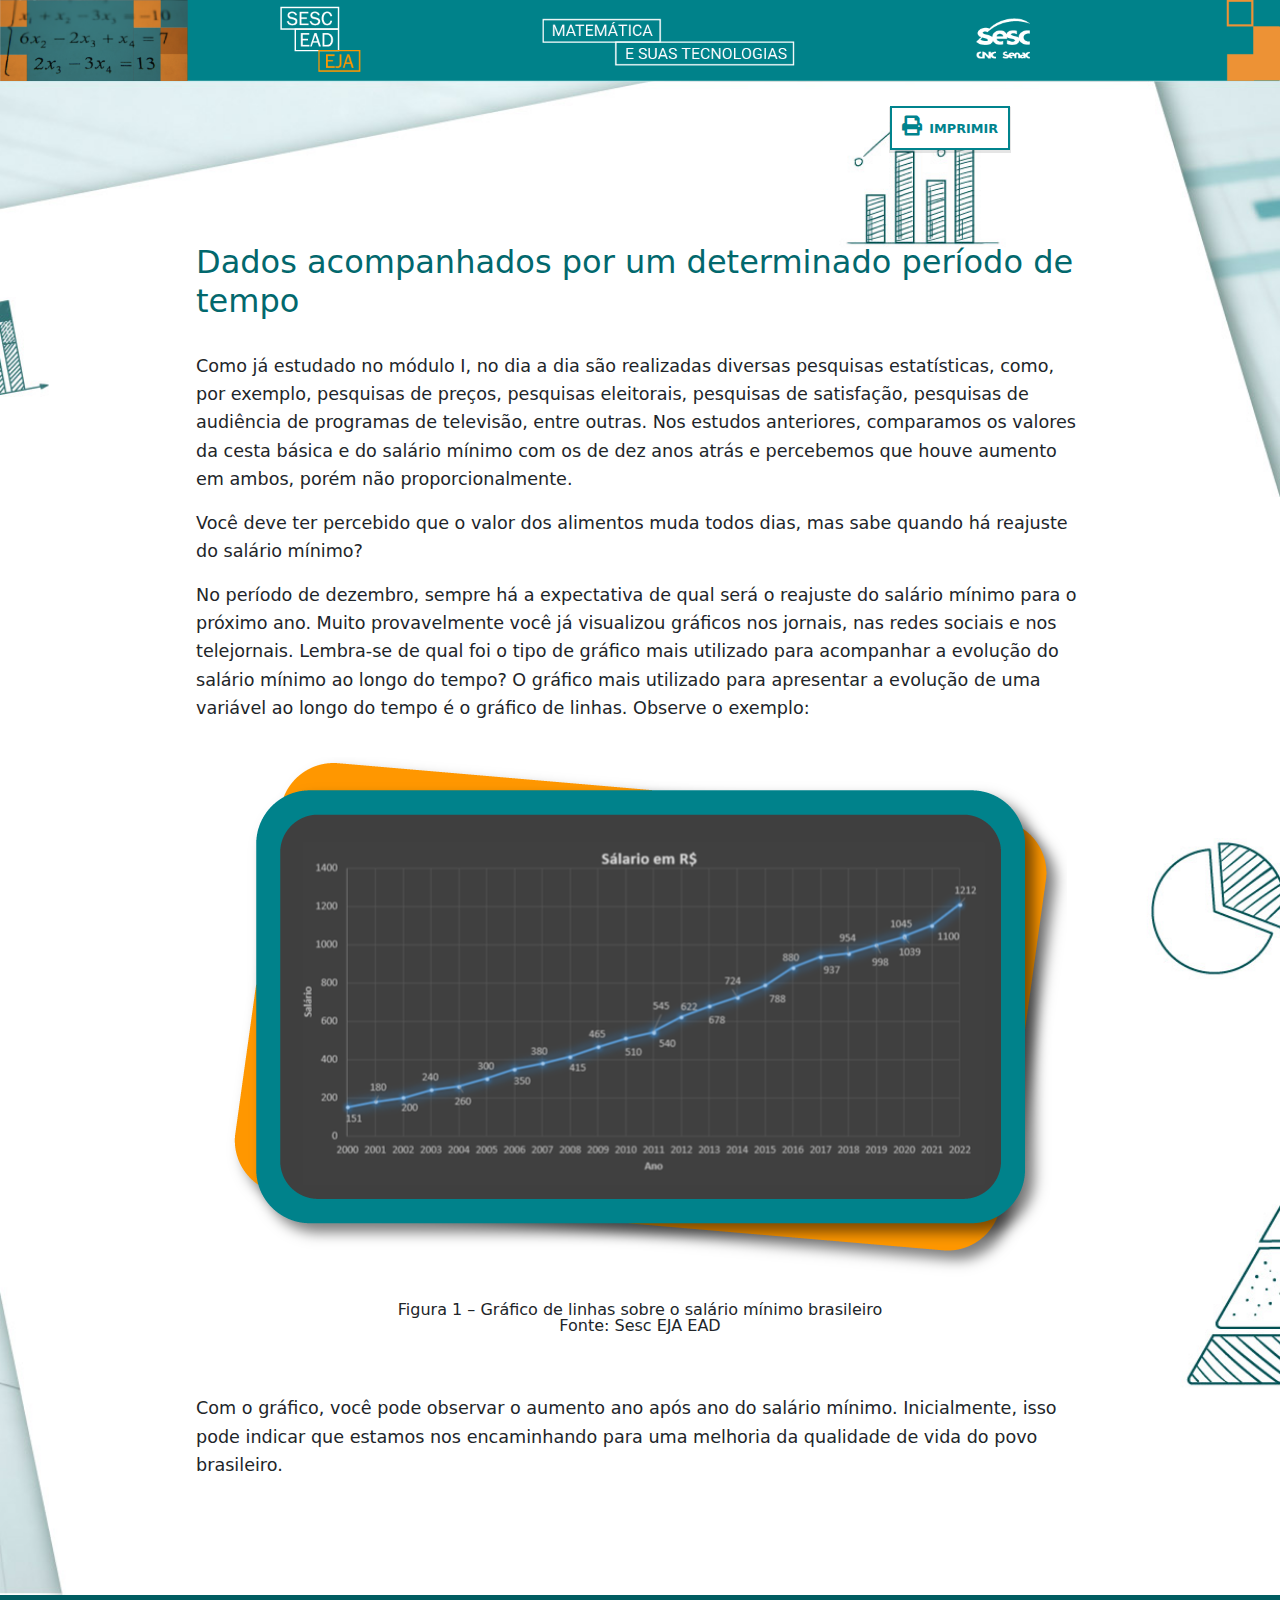
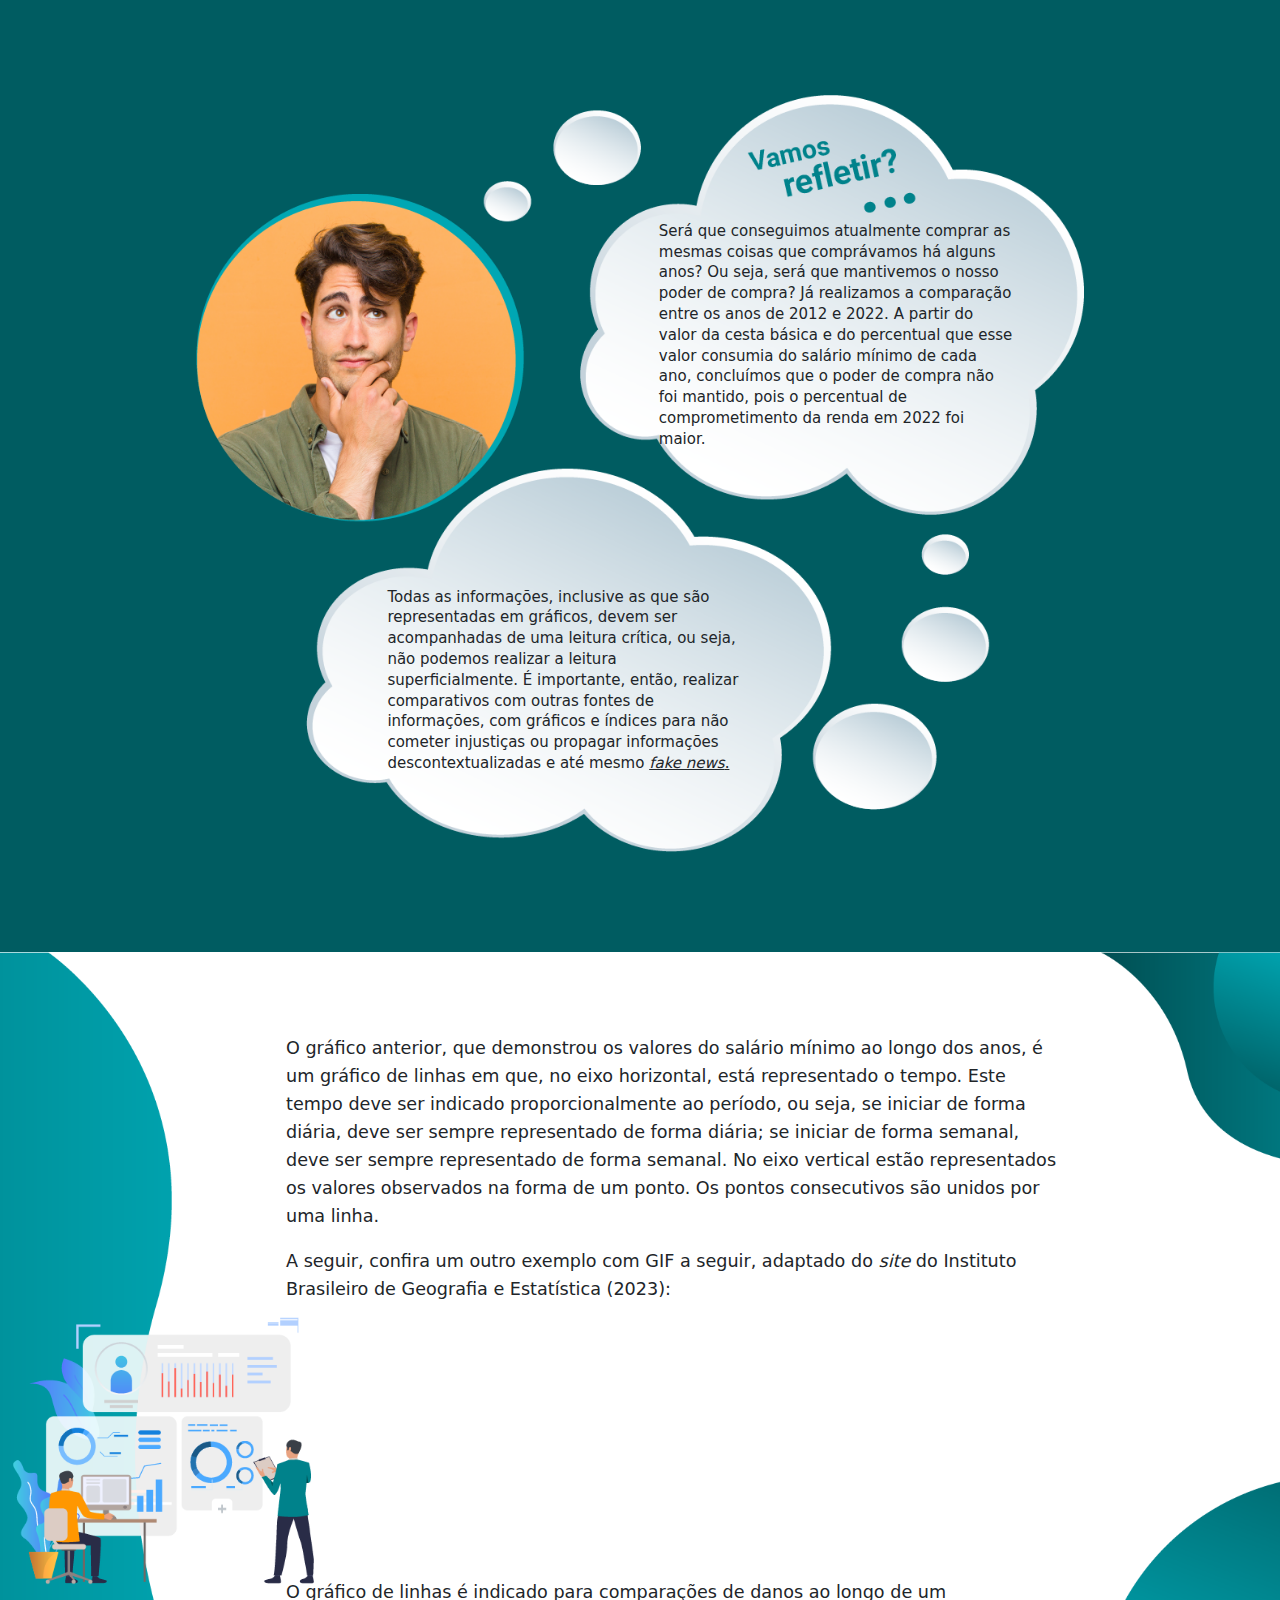
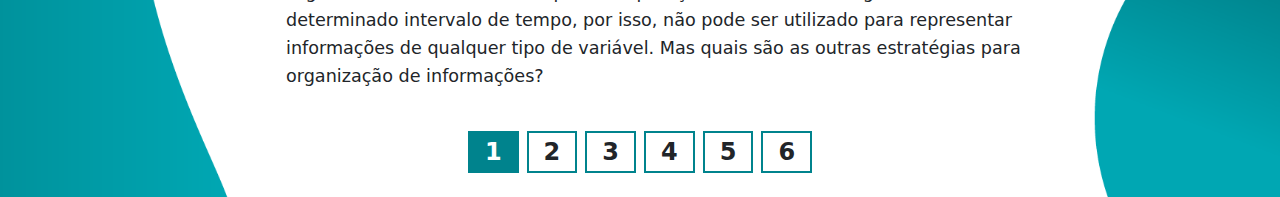
==== commit 6e2dec74: "ajustes" ====
--- a/conteudo.html
+++ b/conteudo.html
@@ -90,7 +90,7 @@
                             <img src="img/figura_01.png" class="img-fluid d-block mx-auto my-3" data-aos="zoom-in"
                                 alt="A imagem mostra um gráfico de linhas com eixo horizontal representando o tempo em ano, do ano 2000 até o ano de 2022. O primeiro dado apresentado é o ano de 2000 com o salário de R$ 151, e seguindo desta forma: ano de 2001 e salário de R$ 180, ano de 2002 e salário de R$ 200, ano de 2003 e salário de R$ 240, ano de 2004 e salário de R$ 260, ano de 2005 e salário de R$ 300, ano de 2006 e salário de R$ 350, ano de 2007 e salário de R$ 380, ano de 2008 e salário de R$ 415, ano de 2009 e salário de R$ 465, ano de 2010 e salário de R$ 510, ano de 2011 e salário de R$ 540, que depois aumentou para R$ 545, ano de 2012 e salário de R$ 622, ano de 2013 e salário de R$ 678, ano de 2014 e salário de R$ 724, ano de 2015 e salário de R$ 788, ano de 2016 e salário de R$ 880, ano de 2017 e salário de R$ 937, ano de 2018 e salário de R$ 954, ano de 2019 e salário de R$ 998, ano de 2020 e salário de R$ 1.039, que subiu para R$ 1.045, ano de 2021 e salário de R$ 1.100, ano de 2022 e salário de R$ 1.212. ">
                             <figcaption>Figura 1 – Gráfico de linhas sobre o salário mínimo brasileiro <br>
-                                Fonte: Sesc EJA EAD (2022)
+                                Fonte: Sesc EJA EAD
                                 <br>
                             </figcaption>
                         </figure> <br>
@@ -106,7 +106,6 @@
                     <div class="container">
                         <div class="caixa_vamos_refletir">
                             <img src="img/vamos_refletir.png" class="no-print d-none d-sm-block" alt="">
-                            <h4 class="">Vamos refletir?</h4>
                             <div class="vamos_refletir1">
                                 <p>
                                     Será que conseguimos atualmente comprar as mesmas coisas que comprávamos há alguns
@@ -149,7 +148,7 @@
                         </p>
                         <p>
                             A seguir, confira um outro exemplo com GIF a seguir, adaptado do <em>site</em> do Instituto
-                            Brasileiro de Geografia e Estatística (c2023):
+                            Brasileiro de Geografia e Estatística (2023):
                         </p>
                         <figure>
                             <img src="img/gifs/gif_linhas.gif" class="img-fluid d-block mx-auto my-3 no-print" data-aos="zoom-in"
@@ -199,7 +198,7 @@
                             <figcaption>
                                 Figura 2 – Gráfico de barras horizontais sobre a renda familiar <br>
 
-                                Fonte: Sesc EJA EAD (2022)
+                                Fonte: Sesc EAD EJA
                             </figcaption>
                         </figure>
                         <p>
@@ -256,7 +255,7 @@
                         </p>
                         <p>
                             A comissão, com o objetivo de comparar os dados com o total de amostras, decidiu calcular as
-                            frequências relativas do número de correspondentes à quantidade de salários mínimos que as
+                            frequências relativas dos número de correspondentes à quantidade de salários mínimos que as
                             famílias recebem. Para isso, utilizou os dados das frequências absolutas da tabela,
                             considerando a amostra de 55 domicílios de Calculópolis. Veja como esse cálculo foi
                             realizado:
@@ -266,7 +265,7 @@
                                 alt="A imagem mostra um cálculo em que até 1 salário mínimo é igual à frequência absoluta dividido pelo total de elementos da amostra, que é igual a 14 sobre 55, que é igual a 0,25 multiplicado por 100% igual a 25%. De elemento “100%” sai uma seta para o texto “multiplicar o resultado da divisão por 100% para transformar em porcentagem”.">
                             <figcaption>Figura 3 – Passo a passo do cálculo de uma frequência relativa <br>
 
-                                Fonte: Sesc EJA EAD (2022)
+                                Fonte: Sesc EAD EJA
                             </figcaption>
                         </figure>
                         <figure>
@@ -367,7 +366,7 @@
                             </tr>
                         </table>
                         <figcaption>
-                            Fonte: Sesc EAD EJA (2022)
+                            Fonte: Sesc EAD EJA
                         </figcaption>
 
                         <div class="caixa-destaque">
@@ -426,7 +425,7 @@
                             <img src="img/figura_04.png" class="img-fluid d-block mx-auto my-3" data-aos="zoom-in"
                                 alt="A imagem mostra um gráfico com o título “Sexo”. Do lado direito há uma legenda com as indicações “mulheres” e “homens”. O gráfico é formado por um círculo dividido em duas partes de cores diferentes, sendo a parte maior destacada referente às mulheres e a parte menor referente aos homens, conforme a indicação da legenda. ">
                             <figcaption>Figura 4 – Gráfico de setores <br>
-                                Fonte: Sesc EJA EAD (2022)
+                                Fonte: Sesc EAD EJA (2022)
                             </figcaption>
                         </figure>
                         <p>
@@ -472,7 +471,7 @@
                         </p>
                         <p>
                             Ao pesquisar sobre uma mesma questão que havia no questionário de Calculópolis, a comissão
-                            encontrou no <em>site</em> do IBGE alguns resultados do censo do Brasil apresentados em
+                            encontrou no <em>site</em> do IBGE alguns resultados do Censo do Brasil apresentados em
                             gráficos de barras e de colunas. Confira a seguir:
                         </p>
                         <figure>
@@ -480,7 +479,7 @@
                                 alt="A figura mostra um gráfico de barras horizontais partindo da esquerda para a direita, indicando o número total de domicílios e seus tipos (casa ou apartamento) no Brasil e em cada região do país (Norte, Nordeste, Sudeste, Sul e Centro-Oeste). Cada região forma um bloco com três barras e está separada das demais apresentando tamanhos diferentes.  ">
                             <figcaption>Figura 5 – Gráfico de barras da amostra de domicílios – 2019 <br>
 
-                                Fonte: Instituto Brasileiro de Geografia e Estatística (2019?)
+                                Fonte: Instituto Brasileiro de Geografia e Estatística (2019)
                             </figcaption>
                         </figure>
                         <figure>
@@ -490,7 +489,7 @@
 
                                 Figura 6 – Gráfico de barras da amostra de domicílios – 2019 <br>
 
-                                Fonte: Instituto Brasileiro de Geografia e Estatística (2019?)
+                                Fonte: Instituto Brasileiro de Geografia e Estatística (2019)
                             </figcaption>
                         </figure>
                     </div>
@@ -514,7 +513,7 @@
                             observadas. As barras são regiões retangulares de tamanho proporcional à frequência de cada
                             variação e precisam apresentar a mesma largura, e a distância entre elas deve ser sempre a
                             mesma. Confira a síntese apresentada no GIF a seguir, adaptado do <em>site</em> do Instituto
-                            Brasileiro de Geografia e Estatística (c2023):
+                            Brasileiro de Geografia e Estatística (2023):
                         </p>
                         <figure>
                             <img src="img/gifs/gif_barras.gif" class="img-fluid d-block mx-auto my-3 no-print" data-aos="zoom-in"
@@ -539,7 +538,7 @@
 
                                 Figura 7 – Gráfico de colunas da amostra de domicílios – 2012-2019 <br>
 
-                                Fonte: Instituto Brasileiro de Geografia e Estatística (2019?)
+                                Fonte: Instituto Brasileiro de Geografia e Estatística (2019)
                             </figcaption>
                         </figure>
                         <p>
@@ -551,13 +550,13 @@
                             Sudeste manteve esse índice estável com o passar do tempo.
                         </p>
                         <p>
-                            Esse tipo de gráficos é mais utilizado para variáveis qualitativas e precisa apresentar um
+                            Esse tipo de gráfico é mais utilizado para variáveis qualitativas e precisa apresentar um
                             título, um eixo vertical, que deve conter as informações numéricas de contagem, ou seja, as
                             frequências observadas, e um eixo horizontal, que representará os dados observados na
                             variável. As colunas são regiões retangulares de altura proporcional à frequência de cada
                             variação e precisam apresentar a mesma largura, e a distância entre elas deve ser sempre a
                             mesma. Confira a síntese apresentada no GIF a seguir, adaptado do <em>site</em> do Instituto
-                            Brasileiro de Geografia e Estatística (c2023):
+                            Brasileiro de Geografia e Estatística (2023):
                         </p>
                         <figure>
                             <img src="img/gifs/gif_colunas.gif" class="img-fluid d-block mx-auto my-3 no-print"
@@ -898,13 +897,13 @@
                         </p>
                         <p>
                             O exemplo a seguir apresenta qual o percentual da população que reside no Brasil é homem ou
-                            mulher. A cor verde indica a quantidade de mulheres no Brasil (51,1%) e a cor laranja indica
+                            mulher. A cor vermelha indica a quantidade de mulheres no Brasil (51,1%) e a cor azul indica
                             a quantidade de homens no Brasil (48,9%), sendo este percentual menor em relação às
                             mulheres.
                         </p>
                         <figure>
                             <img src="img/figura_08.png" class="img-fluid d-block mx-auto my-3" data-aos="zoom-in"
-                                alt="A imagem mostra um gráfico em forma circular dividido em duas partes, representando, em dados percentuais, a população residente no Brasil de acordo com o sexo. A cor verde indica a quantidade de mulheres no Brasil, representando 51,1% do total e a cor laranja indica a quantidade de homens no Brasil, representando 48,9%. ">
+                                alt="A imagem mostra um gráfico em forma circular dividido em duas partes, representando, em dados percentuais, a população residente no Brasil de acordo com o sexo. A cor vermelha indica a quantidade de mulheres no Brasil, representando 51,1% do total e a cor azul indica a quantidade de homens no Brasil, representando 48,9%. ">
                             <figcaption>Figura 8 – Gráfico de setores da amostra de domicílios – 2021 <br>
                                 Fonte: IBGEeduca (2021?)
                             </figcaption>
@@ -920,7 +919,7 @@
                         </p>
                         <p>
                             Confira o GIF a seguir, adaptado do <em>site</em> do Instituto Brasileiro de Geografia e
-                            Estatística (c2023):
+                            Estatística (2023):
                         </p>
                         <img src="img/gifs/gif_setores.gif"
                             alt="A animação mostra um gráfico de setores com o título “Elementos: gráfico de setores”. No meio, há um círculo com as cores laranja, em 75% dele, aparecendo e desaparecendo, com o texto “ângulos proporcionais às porcentagens representadas”; e azul, em 25% do círculo, também com o texto “ângulos proporcionais às porcentagens representadas”. Na lateral esquerda, “formato circular” está escrito em roxo e, na lateral direita, há um quadrado verde vazado e dentro dele há dois quadrados, um azul e outro laranja. Abaixo está o texto: “legenda com os tipos de dados representados, que pertencem a uma única categoria”."
@@ -1968,7 +1967,7 @@
                                 alt="A imagem mostra um gráfico de barras laterais demonstrando a quantidade de receita gerada por número de peças produzidas por uma determinada empresa, evidenciando que o produto A teve a maior receita. ">
                             <figcaption>Figura 15 – Receita <br>
 
-                                Fonte: Vianna (c2002-2023)
+                                Fonte: Vianna (2002-2023)
                             </figcaption>
                         </figure>
                         <div class="esquemaDaBru">
@@ -2005,7 +2004,7 @@
                         <br><br>
                         <p>
                             6. O gráfico de setores a seguir informa os percentuais de gastos domésticos de uma família
-                            da cidade de Calculópolis, que tem como renda total um salário de R$ 3.000. Com base nas
+                            da cidade de Calculópolis, que tem como renda total um salário de R$ 3000. Com base nas
                             informações do gráfico e de posse do valor do salário da família, qual é o valor em reais
                             comprometido da família com alimentação?
                         </p>
@@ -2020,7 +2019,7 @@
                         <div class="esquemaDaBru">
                             <p class="enunciado" tabindex="1">Assinale a opção correta.</p>
                             <button class="alt-e btn-sesc" title="alternativa: ">a) R$ 690,00 </button>
-                            <button class="alt-c btn-sesc" title="alternativa: ">b) R$ 1.140,00 </button>
+                            <button class="alt-c btn-sesc" title="alternativa: ">b) R$ 1140,00 </button>
                             <button class="alt-e btn-sesc" title="alternativa: ">c) R$ 450,00 </button>
                             <button class="alt-e btn-sesc" title="alternativa: ">d) R$ 360,00 </button>
                             <div class="feedbacks">
